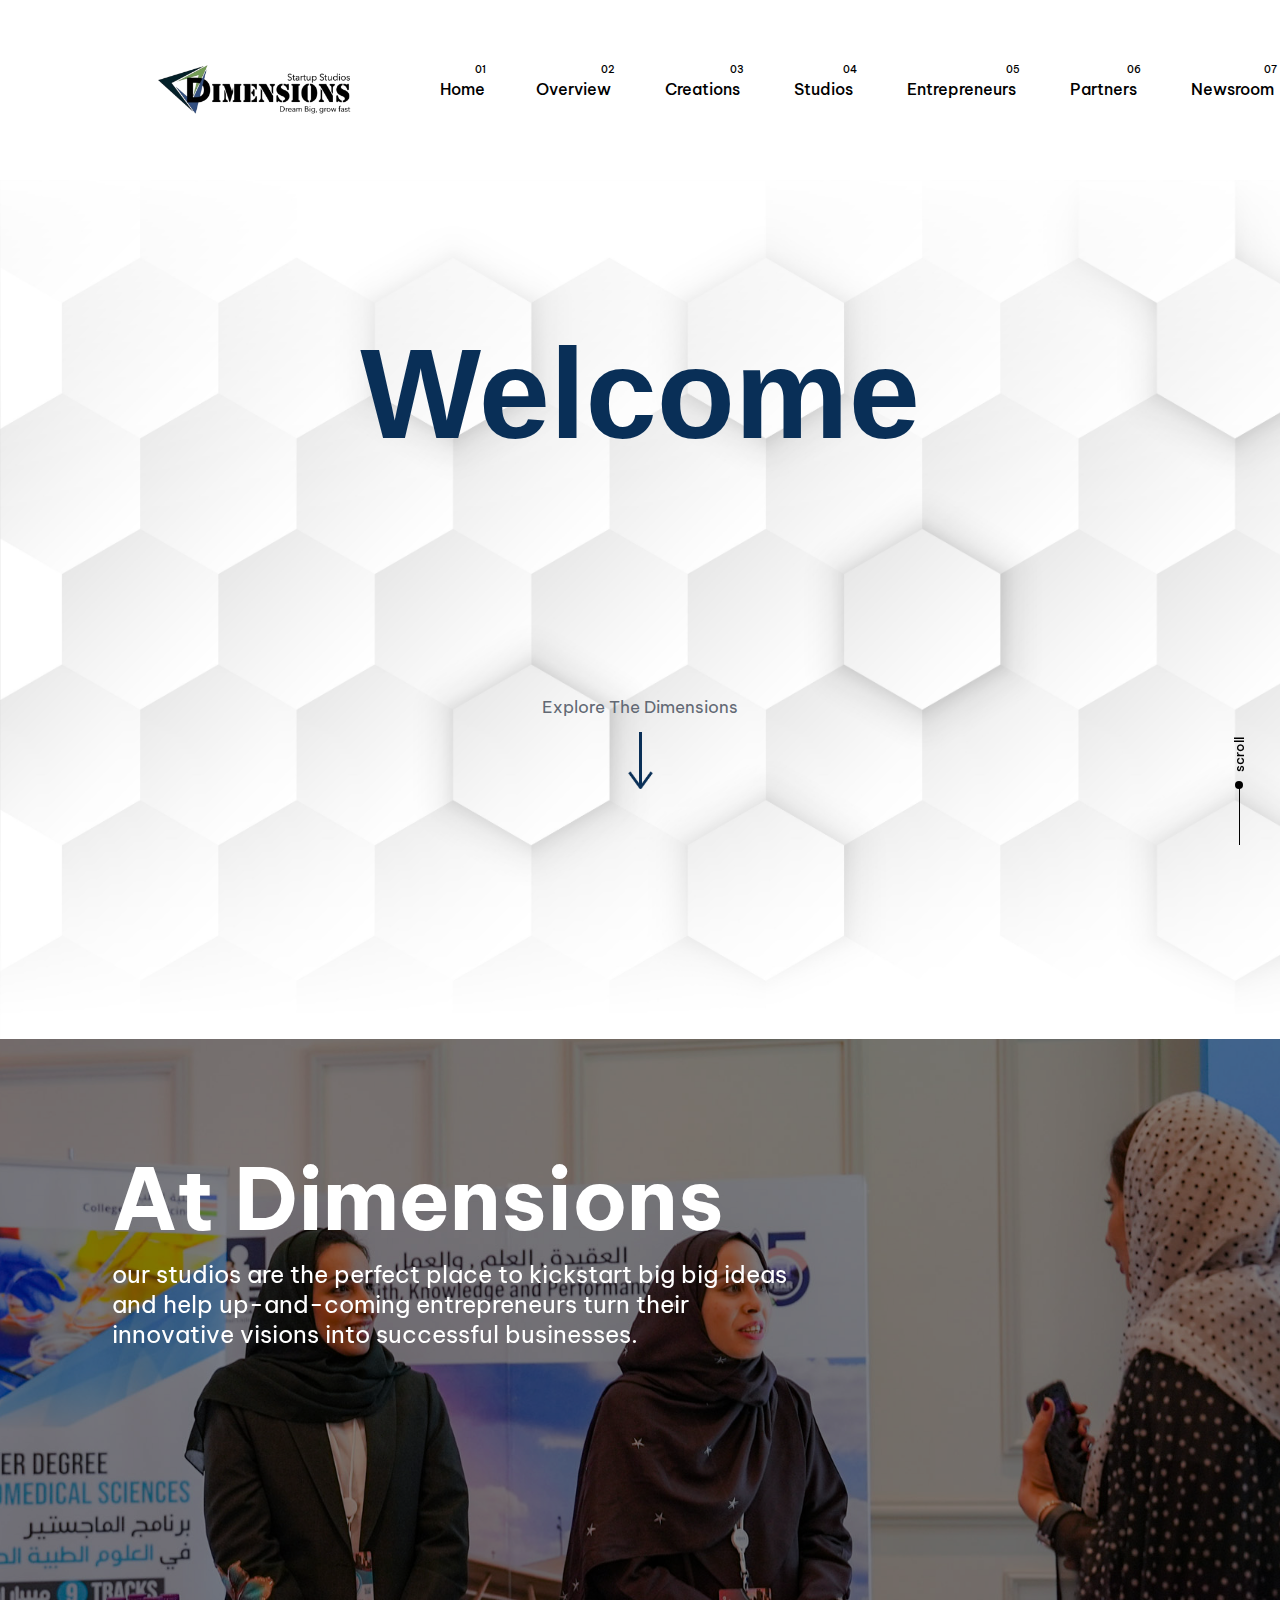
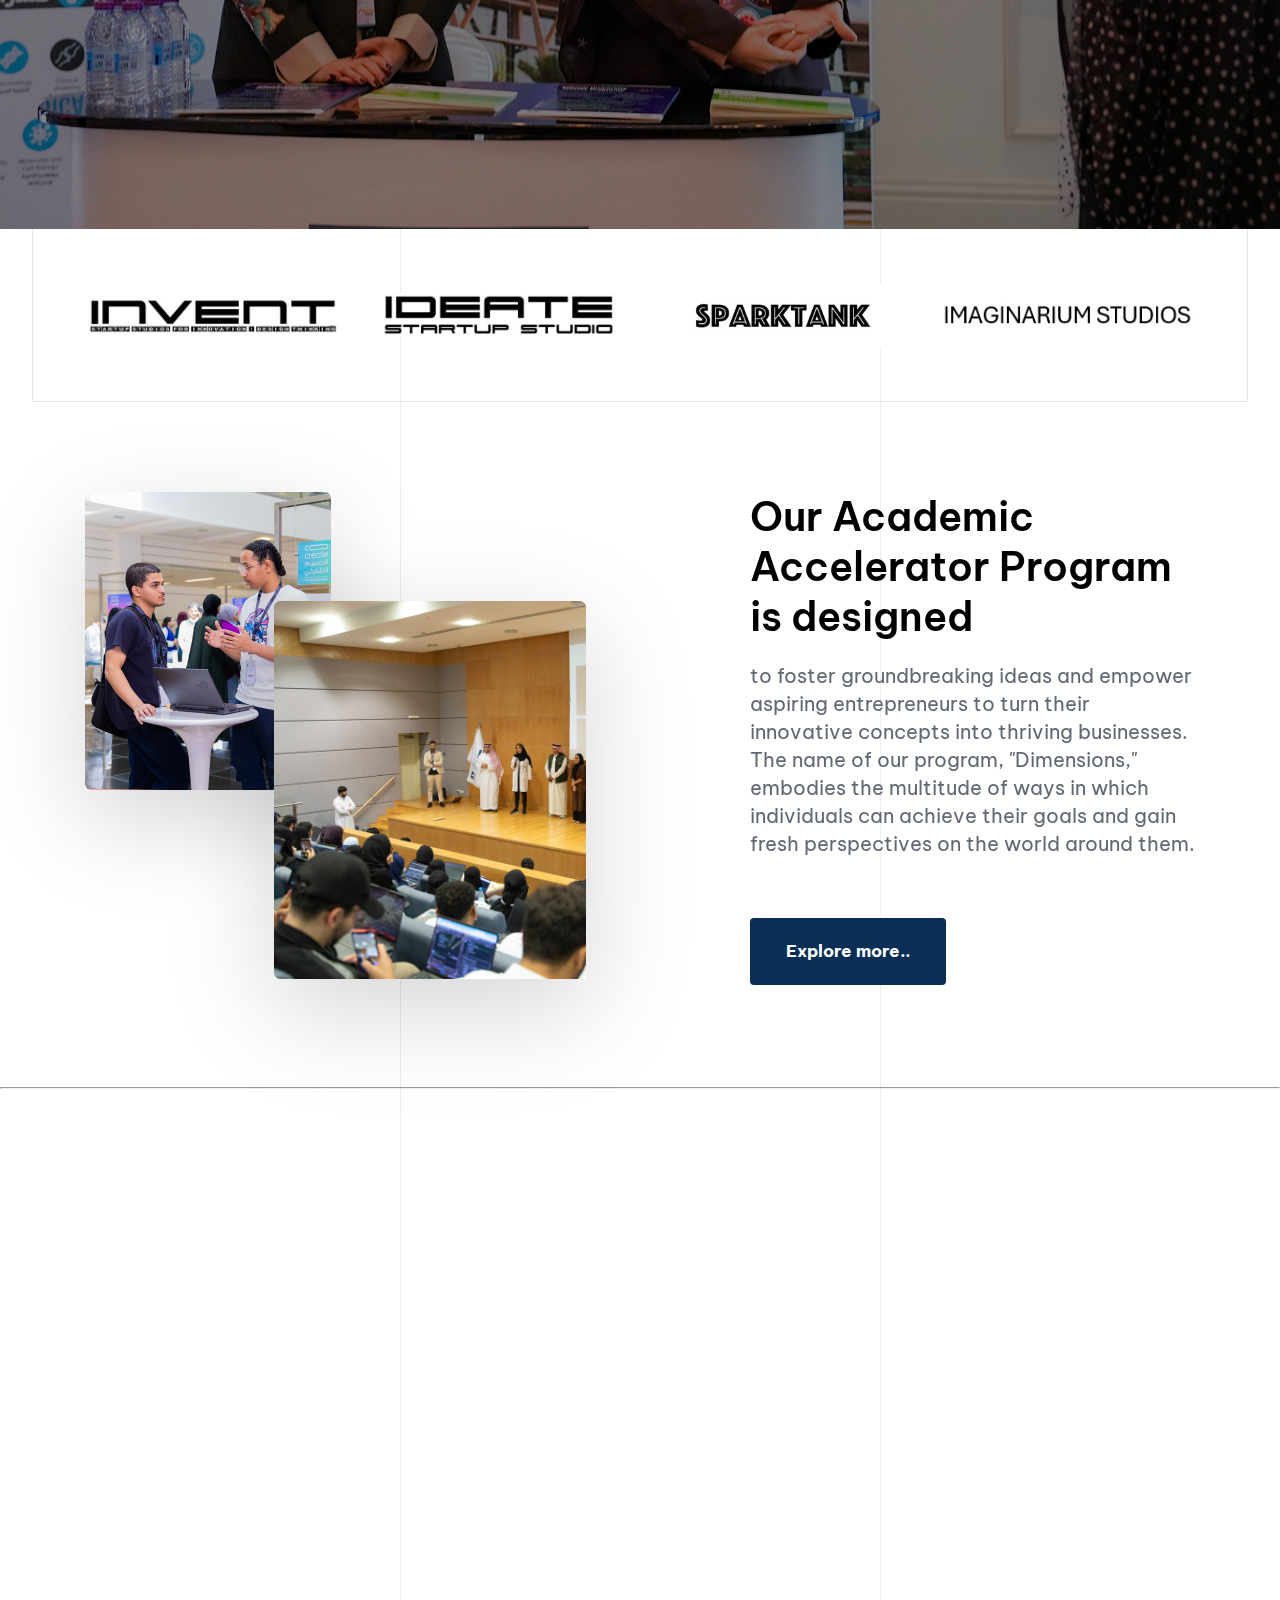
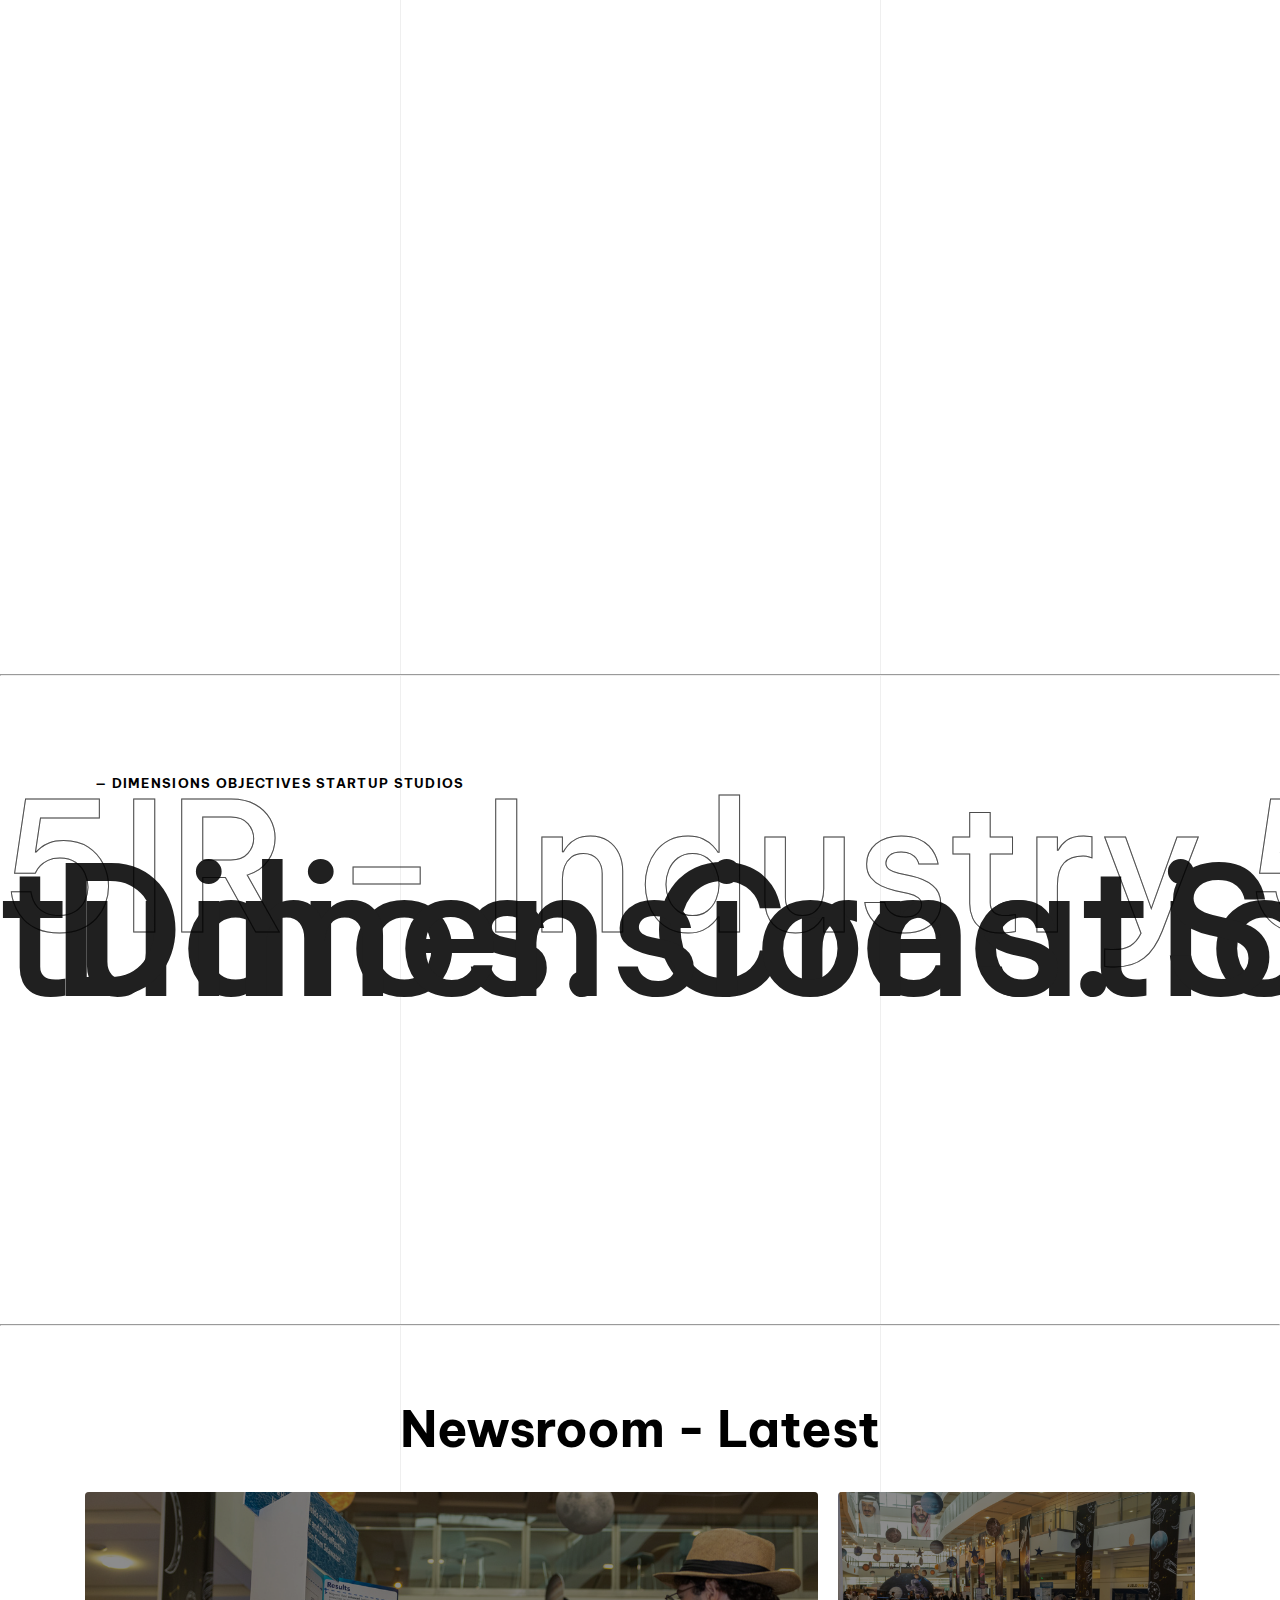
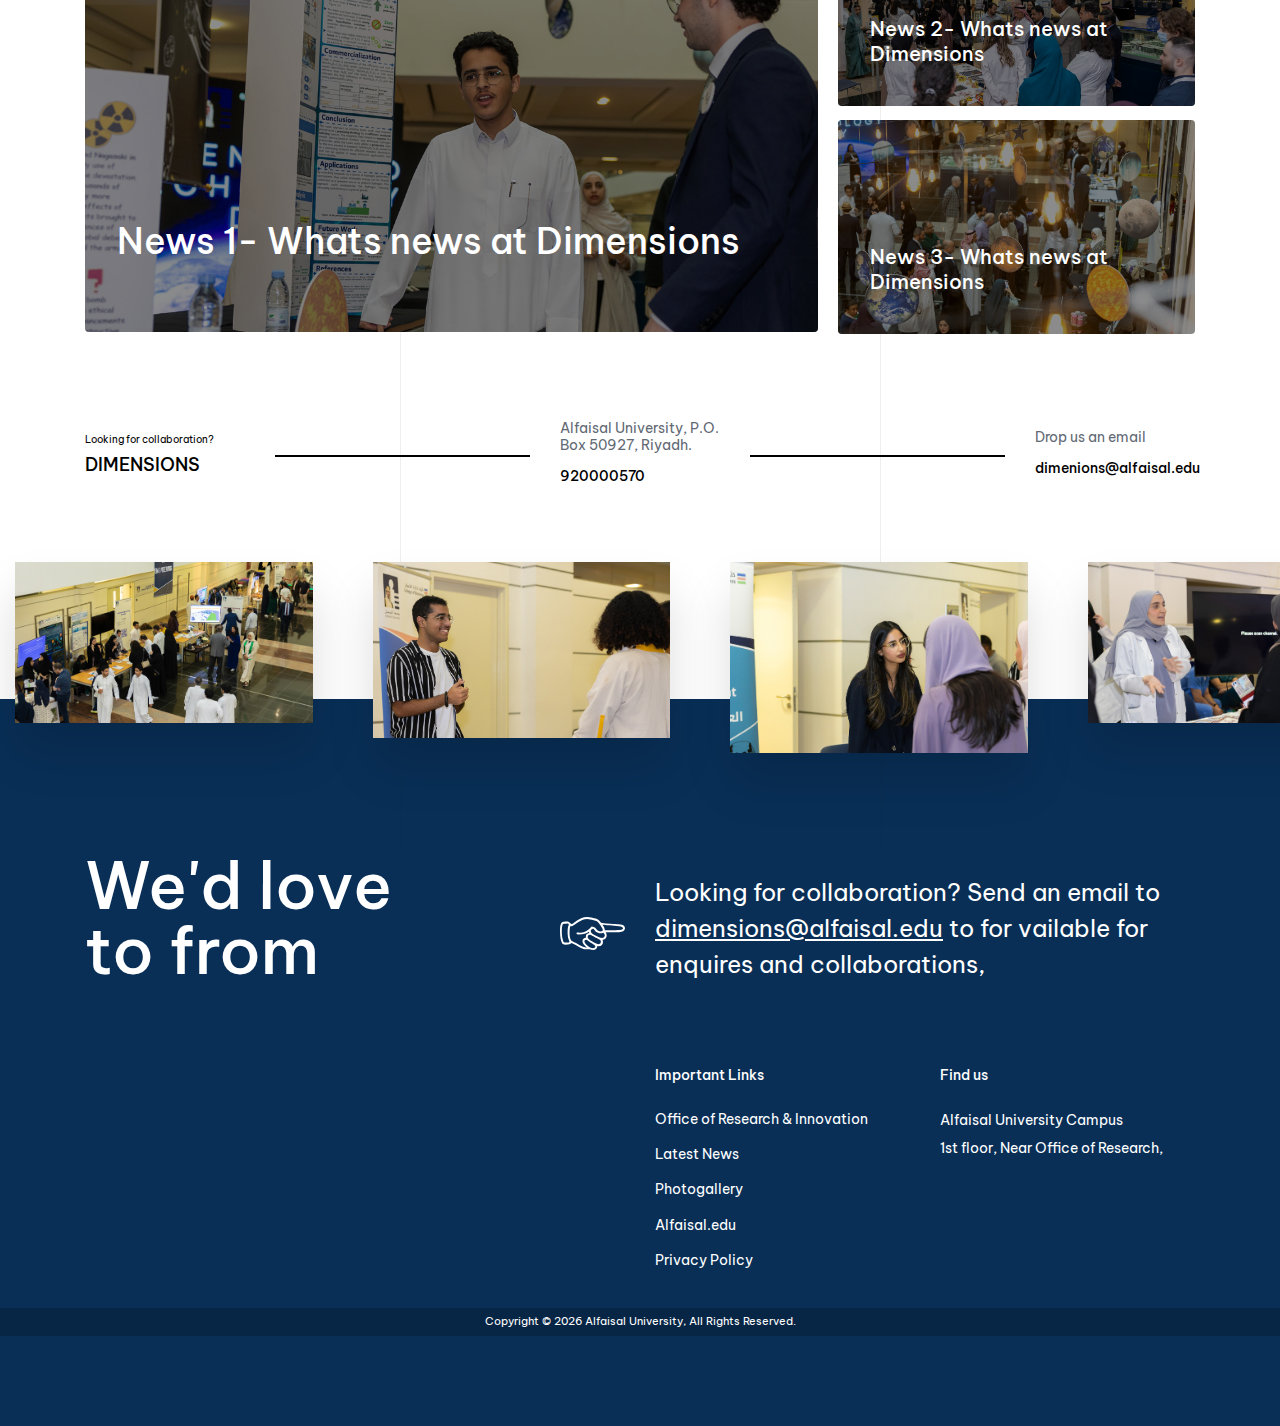
==== index.html @ 746cebf7 "initial commit" ====
<!DOCTYPE html>
<html lang="en">

<head>
	<meta charset="UTF-8">
	<meta name="viewport" content="width=device-width, initial-scale=1.0">
	<meta name="keywords"
		content="HTML Template, site template, seo, marketing, creative, corporate, modern, multipurpose, one page, business, responsive, minimal, saas, startup">
	<meta name="author" content="LiquidThemes">
	<meta name="description"
		content="Hub is a HTML template with high performance, and award-winning design collection.">
	<meta property="og:title" content="Hub HTML template">
	<meta property="og:description"
		content="Hub is a HTML template with high performance, and award-winning design collection.">
	<meta property="og:type" content="website">
	<meta property="og:image" content="./assets/images/common/og-image.jpg">
	<link href="assets/images/favicon.png" rel="icon">
	<link href="assets/images/apple-touch-icon.png" rel="apple-touch-icon">


	<link rel="stylesheet" href="./assets/vendors/liquid-icon/lqd-essentials/lqd-essentials.min.css">
	<link rel="stylesheet" href="./assets/css/theme.min.css">
	<link rel="stylesheet" href="./assets/css/utility.min.css">
	<link rel="stylesheet" href="./assets/css/demo/asymmetric-agency/base.css">
	<link rel="stylesheet" href="./assets/css/demo/asymmetric-agency/asymmetric-agency.css">
	<!-- Custom Css added by AB -->
	<link rel="stylesheet" href="./assets/css/custom.css">

	<!-- Fonts -->
	<link rel="preconnect" href="https://fonts.googleapis.com">
	<link rel="preconnect" href="https://fonts.gstatic.com" crossorigin>
	<link href="https://fonts.googleapis.com/css2?family=Be+Vietnam+Pro:wght@400;500;700&display=swap" rel="stylesheet">

	<title>Dimensions - Alfaisal University Business Accelerator</title>
</head>

<body class="lqd-cc-outer-hidden" data-lqd-cc="true" data-mobile-nav-style="modern" data-mobile-nav-breakpoint="1199"
	data-mobile-nav-scheme="dark" data-mobile-nav-trigger-alignment="right" data-mobile-header-scheme="custom"
	data-mobile-logo-alignment="default">
	<div id="wrap">

		<div class="lqd-sticky-placeholder hidden"></div>
		<!-- no-cursor class added, removed "sticky-header-noshadow and added "bg-white" by AB -->
		<header id="site-header" class="no-cursor main-header bg-white" data-sticky-header="true"
			data-sticky-values-measured="false" data-sticky-options='{"dynamicColors" :true}'>
			<!-- "no-cursor", "lqd-hide-onstuck" classes removed by AB -->
			<div class="lqd-head-sec-wrap relative pr-40 pl-125 lg:pl-0 lg:pr-0 md:hidden">
				<div class="lqd-head-sec w-full flex items-stretch justify-between">
					<div class="col-auto lqd-head-col justify-start">
						<div class="module-logo navbar-brand-plain py-45">
							<a class="navbar-brand" href="./index-asymmetric-agency.html">
								<span class="navbar-brand-inner">
									<!-- logo changed by AB -->
									<img class="img-fluid" src="assets/images/alf_logo.png" alt="Dimensions">

								</span>
							</a>
						</div>
					</div>
					<div class="col lqd-head-col justify-end">
						<div class="header-module module-primary-nav static flex-col items-end">
							<div class="navbar-collapse lqd-submenu-default-style inline-flex flex-col items-stretch h-auto"
								id="main-header-collapse" aria-expanded="false" role="navigation">
								<ul class="main-nav lqd-menu-counter-right main-nav-hover-default flex reset-ul flex-nowrap items-stretch justify-end text-16 link-medium link-black lg:text-14"
									data-submenu-options='{"toggleType": "fade", "handler": "mouse-in-out"}'
									data-localscroll="true"
									data-localscroll-options='{"itemsSelector":"> li > a", "trackWindowScroll": true }'>

									<!-- Menu, Submenus and their items added by AB -->
									<li class="menu-item">
										<a href="#">
											Home
											<sup class="link-sup">01</sup>
										</a>
									</li>
									<li class="menu-item">
										<a href="#">
											Overview
											<sup class="link-sup">02</sup>
										</a>
										<ul class="submenu">
											<li class="submenu-item"><a href="#">About Us</a></li>
											<li class="submenu-item"><a href="#">Mission & Vision</a></li>
											<li class="submenu-item"><a href="#">Our Team</a></li>
										</ul>
									</li>
									<li class="menu-item">
										<a href="./page-asymmetric-agency-case-studies.html">
											Creations
											<sup class="link-sup">03</sup>
											<ul class="submenu">
												<li class="submenu-item"><a href="#">Portfolio</a></li>
												<li class="submenu-item"><a href="#">Innovation Process</a></li>
											</ul>
										</a>
									</li>
									<li class="menu-item">
										<a href="./page-asymmetric-agency-our-approach.html">
											Studios
											<sup class="link-sup">04</sup>
											<ul class="submenu">
												<li class="submenu-item"><a href="#">INVENT Studios<a href="#"></a></li>
												<li class="submenu-item"><a href="#">SparkTank Studios<a href="#"></a>
												</li>
												<li class="submenu-item"><a href="#">IMAGINARIUM Studios<a href="#"></a>
												</li>
												<li class="submenu-item"><a href="#">Space Evolution<a href="#"></a>
												</li>
											</ul>
										</a>
									</li>
									<li class="menu-item">
										<a href="./page-asymmetric-agency-expertise.html">
											Entrepreneurs
											<sup class="link-sup">05</sup>
											<ul class="submenu">
												<li class="submenu-item"><a href="#">Student Spotlights</a></li>
												<li class="submenu-item"><a href="#">Alumni Network</a></li>
											</ul>
										</a>
									</li>
									<li class="menu-item">
										<a href="#blog">
											Partners
											<sup class="link-sup">06</sup>
											<ul class="submenu">
												<li class="submenu-item"><a href="#">Partners</a></li>
												<li class="submenu-item"><a href="#">Community Engagement</a></li>
												<li class="submenu-item"><a href="#">Industry Links</a></li>
											</ul>
										</a>
									</li>
									<li class="menu-item">
										<a href="#site-footer">
											Newsroom
											<sup class="link-sup">07</sup>
											<ul class="submenu">
												<li class="submenu-item"><a href="#">Announcements</a></li>
												<li class="submenu-item"><a href="#">Events</a></li>
												<li class="submenu-item"><a href="#">Media Coverage</a></li>
											</ul>
										</a>
									</li>
									<li class="menu-item">
										<a href="#site-footer">
											Enroll
											<sup class="link-sup">07</sup>
											<ul class="submenu">
												<li class="submenu-item"><a href="#">Application Process</a></li>
												<li class="submenu-item"><a href="#">Programs Offered</a></li>
												<li class="submenu-item"><a href="#">Scholarships and Funding</a></li>
												<li class="submenu-item"><a href="#">FAQs</a></li>
											</ul>
										</a>
									</li>
								</ul>
							</div>
						</div>

					</div>
				</div>
			</div>
			<!-- "lqd-stickybar-left" changed to "lqd-stickybar-right" by AB -->
			<div class="lqd-stickybar-wrap lqd-stickybar-right link-black link-medium pt-15 pl-20 lg:hidden">
				<div class="lqd-stickybar w-full h-full relative vertical-lr overflow-visible flex justify-between">
					<!-- "d-none added by AB" -->
					<div class="d-none flex items-center justify-center">
						<div class="ld-module-sd header-module-rotate ld-module-sd-hover ld-module-sd-right py-10">
							<button
								class="nav-trigger style-2 fill-none txt-right collapsed flex items-center justify-center transition-all"
								type="button" data-lqd-interactive-color="true" data-ld-toggle="true"
								data-bs-toggle="collapse" data-toggle-options='{ "type": "hover"}'
								data-bs-target="#header-sidedrawer" aria-expanded="false"
								aria-controls="header-sidedrawer">
								<span class="bars">
									<span class="bars-inner w-full h-full flex rounded-inherit flex-col">
										<span class="bar relative bg-black transition-all"></span>
										<span class="bar relative bg-black transition-all"></span>
										<span class="bar relative bg-black transition-all"></span>
									</span>
								</span>
							</button>
							<div class="ld-module-dropdown collapse" id="header-sidedrawer">
								<div class="ld-sd-wrap">
									<div class="w-full relative flex flex-wrap h-full justify-between -mr-15 -ml-15">
										<div class="w-full flex flex-auto flex-col items-start justify-start px-15">
											<div class="py-45 module-logo navbar-brand-plain">
												<a class="navbar-brand" href="./index-asymmetric-agency.html"
													rel="home">
													<span class="navbar-brand-inner">

														<img class="logo-default" src="assets/images/logo.png"
															alt="Hub Theme">
													</span>
												</a>
											</div>
										</div>
										<div class="w-full flex flex-auto flex-col items-start justify-center px-15">
											<div class="lqd-fancy-menu lqd-custom-menu lqd-menu-td-none leading-1/5em">
												<ul class="reset-ul" data-localscroll="true"
													data-localscroll-options='{"itemsSelector":"> li > a"}'>
													<li class="mb-15">
														<a class="flex hover:text-primary" href="#banner">Home</a>
													</li>
													<li class="mb-15">
														<a class="flex hover:text-primary" href="#">Overview</a>
													</li>
													<li class="mb-15">
														<a class="flex hover:text-primary" href="#">Creations</a>
													</li>
													<li class="mb-15">
														<a class="flex hover:text-primary" href="#">Dimensions </a>
													</li>
													<li class="mb-15">
														<a class="flex hover:text-primary" href="#">Learners</a>
													</li>
													<li class="mb-15">
														<a class="flex hover:text-primary" href="#">Alliances </a>
													</li>
													<li class="mb-15">
														<a class="flex hover:text-primary" href="#">Newsroom </a>
													</li>
													<li>
														<a class="flex hover:text-primary" href="#">Enroll</a>
													</li>
												</ul>
												<div class="space"></div>

											</div>
											<a href="https://www.alfaisal.edu"
												class="btn btn-solid btn-md font-bold text-1em text-white bg-secondary"
												style="color: #fff">alfaisal.edu</a>
										</div>
										<div class="w-full flex flex-auto flex-col items-start justify-end px-15">
											<div class="ld-fancy-heading">
												<p class="ld-fh-element text-black mb-1/5em">dimensions@alfaisal.edu</p>
											</div>
											<div class="ld-fancy-heading">
												<p class="ld-fh-element mb-2em leading-1/5em text-14 text-black">Looking
													for collaboration for your next project? Do not hesitate to contact
													us to say hello.</p>
											</div>
											<ul class="social-icon social-icon-lg">
												<li>
													<a href="#" target="_blank">
														<svg class="w-20" xmlns="http://www.w3.org/2000/svg"
															viewBox="0 0 512 512" fill="currentColor">
															<path
																d="M504 256C504 119 393 8 256 8S8 119 8 256c0 123.78 90.69 226.38 209.25 245V327.69h-63V256h63v-54.64c0-62.15 37-96.48 93.67-96.48 27.14 0 55.52 4.84 55.52 4.84v61h-31.28c-30.8 0-40.41 19.12-40.41 38.73V256h68.78l-11 71.69h-57.78V501C413.31 482.38 504 379.78 504 256z" />
														</svg>
													</a>
												</li>
												<li>
													<a href="#" target="_blank">
														<svg class="w-20" xmlns="http://www.w3.org/2000/svg"
															viewBox="0 0 512 512" fill="currentColor">
															<path
																d="M459.37 151.716c.325 4.548.325 9.097.325 13.645 0 138.72-105.583 298.558-298.558 298.558-59.452 0-114.68-17.219-161.137-47.106 8.447.974 16.568 1.299 25.34 1.299 49.055 0 94.213-16.568 130.274-44.832-46.132-.975-84.792-31.188-98.112-72.772 6.498.974 12.995 1.624 19.818 1.624 9.421 0 18.843-1.3 27.614-3.573-48.081-9.747-84.143-51.98-84.143-102.985v-1.299c13.969 7.797 30.214 12.67 47.431 13.319-28.264-18.843-46.781-51.005-46.781-87.391 0-19.492 5.197-37.36 14.294-52.954 51.655 63.675 129.3 105.258 216.365 109.807-1.624-7.797-2.599-15.918-2.599-24.04 0-57.828 46.782-104.934 104.934-104.934 30.213 0 57.502 12.67 76.67 33.137 23.715-4.548 46.456-13.32 66.599-25.34-7.798 24.366-24.366 44.833-46.132 57.827 21.117-2.273 41.584-8.122 60.426-16.243-14.292 20.791-32.161 39.308-52.628 54.253z" />
														</svg>
													</a>
												</li>
												<li>
													<a href="#" target="_blank">
														<svg class="w-20" xmlns="http://www.w3.org/2000/svg"
															viewBox="0 0 496 512" fill="currentColor">
															<path
																d="M165.9 397.4c0 2-2.3 3.6-5.2 3.6-3.3.3-5.6-1.3-5.6-3.6 0-2 2.3-3.6 5.2-3.6 3-.3 5.6 1.3 5.6 3.6zm-31.1-4.5c-.7 2 1.3 4.3 4.3 4.9 2.6 1 5.6 0 6.2-2s-1.3-4.3-4.3-5.2c-2.6-.7-5.5.3-6.2 2.3zm44.2-1.7c-2.9.7-4.9 2.6-4.6 4.9.3 2 2.9 3.3 5.9 2.6 2.9-.7 4.9-2.6 4.6-4.6-.3-1.9-3-3.2-5.9-2.9zM244.8 8C106.1 8 0 113.3 0 252c0 110.9 69.8 205.8 169.5 239.2 12.8 2.3 17.3-5.6 17.3-12.1 0-6.2-.3-40.4-.3-61.4 0 0-70 15-84.7-29.8 0 0-11.4-29.1-27.8-36.6 0 0-22.9-15.7 1.6-15.4 0 0 24.9 2 38.6 25.8 21.9 38.6 58.6 27.5 72.9 20.9 2.3-16 8.8-27.1 16-33.7-55.9-6.2-112.3-14.3-112.3-110.5 0-27.5 7.6-41.3 23.6-58.9-2.6-6.5-11.1-33.3 2.6-67.9 20.9-6.5 69 27 69 27 20-5.6 41.5-8.5 62.8-8.5s42.8 2.9 62.8 8.5c0 0 48.1-33.6 69-27 13.7 34.7 5.2 61.4 2.6 67.9 16 17.7 25.8 31.5 25.8 58.9 0 96.5-58.9 104.2-114.8 110.5 9.2 7.9 17 22.9 17 46.4 0 33.7-.3 75.4-.3 83.6 0 6.5 4.6 14.4 17.3 12.1C428.2 457.8 496 362.9 496 252 496 113.3 383.5 8 244.8 8zM97.2 352.9c-1.3 1-1 3.3.7 5.2 1.6 1.6 3.9 2.3 5.2 1 1.3-1 1-3.3-.7-5.2-1.6-1.6-3.9-2.3-5.2-1zm-10.8-8.1c-.7 1.3.3 2.9 2.3 3.9 1.6 1 3.6.7 4.3-.7.7-1.3-.3-2.9-2.3-3.9-2-.6-3.6-.3-4.3.7zm32.4 35.6c-1.6 1.3-1 4.3 1.3 6.2 2.3 2.3 5.2 2.6 6.5 1 1.3-1.3.7-4.3-1.3-6.2-2.2-2.3-5.2-2.6-6.5-1zm-11.4-14.7c-1.6 1-1.6 3.6 0 5.9 1.6 2.3 4.3 3.3 5.6 2.3 1.6-1.3 1.6-3.9 0-6.2-1.4-2.3-4-3.3-5.6-2z" />
														</svg>
													</a>
												</li>
											</ul>
										</div>
									</div>
								</div>
							</div>
							<div class="lqd-module-backdrop"></div>
						</div>
					</div>

					<!-- "d-none added by AB" -->
					<div class="d-none flex flex-grow-1 items-center justify-center rotate-180">
						<div class="header-module-rotate py-10">
							<p class="font-medium" data-lqd-interactive-color="true">dimensions@alfaisal.edu</p>
						</div>
					</div>
					<div class="flex flex-grow-1 items-center justify-start rotate-180">
						<div class="lqd-active-row-light header-module-rotate py-10">
							<div class="lqd-scrl-indc lqd-scrl-indc-style-dot mx-auto flex whitespace-nowrap align-self-end"
								data-lqd-scroll-indicator="true">
								<a href="#wrap" data-localscroll="true" data-lqd-interactive-color="true">
									<span class="lqd-scrl-indc-inner flex items-center">
										<span class="lqd-scrl-indc-txt">scroll</span>
										<span class="lqd-scrl-indc-line flex-grow-1 relative bg-black">
											<span class="lqd-scrl-indc-el inline-block absolute rounded-4"></span>
										</span>
									</span>
								</a>
							</div>
						</div>
					</div>
				</div>
			</div>
			<div class="lqd-mobile-sec d-lg-flex relative">
				<div class="lqd-mobile-sec-inner navbar-header w-full flex items-stretch">
					<div class="lqd-mobile-modules-container"></div>
					<button type="button"
						class="navbar-toggle collapsed nav-trigger style-mobile justify-end flex p-0 border-none rounded-full relative bg-transparent text-black items-center transition-all"
						data-ld-toggle="true" data-bs-toggle="collapse" data-bs-target="#lqd-mobile-sec-nav"
						aria-expanded="false"
						data-toggle-options='{ "changeClassnames": {"html": "mobile-nav-activated"}}'>
						<span class="sr-only">Menu</span>
						<span class="bars">
							<span class="bars-inner w-full h-full flex rounded-inherit flex-col">
								<span class="bar bg-black transition-all"></span>
								<span class="bar bg-black transition-all"></span>
								<span class="bar bg-black transition-all"></span>
							</span>
						</span>
					</button>
					<a class="text-start navbar-brand" href="./index-asymmetric-agency.html">
						<span class="navbar-brand-inner justify-start">
							<img class="logo-default" src="assets/images/logo.png" alt="Dimensions">
						</span>
					</a>
				</div>
				<div class="lqd-mobile-sec-nav w-full absolute z-10">
					<div class="mobile-navbar-collapse navbar-collapse collapse text-white" id="lqd-mobile-sec-nav"
						aria-expanded="false" role="navigation">
						<ul id="mobile-primary-nav" class="lqd-mobile-main-nav main-nav" data-localscroll="true"
							data-localscroll-options='{"itemsSelector":"> li > a", "trackWindowScroll": true, "includeParentAsOffset": true}'>
							<li>
								<a class="mt-0/75em" href="#">
									Home
									<sup class="link-sup">01</sup>
								</a>
							</li>
							<li>
								<a class="mt-0/75em" href="#">
									Overview
									<sup class="link-sup">02</sup>
								</a>
							</li>
							<li>
								<a class="mt-0/75em" href="#">
									Creations
									<span class="submenu-expander absolute"></span>
									<sup class="link-sup">03</sup>
								</a>
							</li>
							<li>
								<a class="mt-0/75em" href="#">
									Dimensions
									<sup class="link-sup">04</sup>
								</a>
							</li>
							<li>
								<a class="mt-0/75em" href="#">
									Learners
									<sup class="link-sup">05</sup>
								</a>
							</li>
							<li>
								<a class="mt-0/75em" href="#">
									Alliances
									<sup class="link-sup">06</sup>
								</a>
							</li>
							<li>
								<a class="mt-0/75em" href="#">
									Newsroom
									<sup class="link-sup">06</sup>
								</a>
							</li>
							<li>
								<a class="mt-0/75em" href="#">
									Enroll
									<sup class="link-sup">07</sup>
								</a>
							</li>
							<a href="https://www.alfaisal.edu"
								class="btn btn-solid btn-md font-bold text-1em text-white bg-secondary"
								style="color: #fff">alfaisal.edu</a>
						</ul>

					</div>
				</div>
			</div>

		</header>

		<!-- Welcome section added by AB -->
		<div class="welcome-container text-center">
			<p class="welcome-text">Welcome</p>
			<p class="dimensions">Explore The Dimensions</p>
			<a class="arrow" href="#banner">
			<img src="./assets/images/alf-down-arrow.png" alt="alf-down-arrow">
		</a>
		</div>
		<main class="content bg-center-top bg-repeat z-2" id="lqd-site-content"
			style="background-image: url(./assets/images/demo/asymmetric-agency/bg-lines.svg);">
			<div id="lqd-contents-wrap">

				<!-- Start Banner -->
				<!-- "ml-125 removed" -->
				<section id="banner" class="lqd-section banner lg:m-0" data-section-luminosity="dark">
					<div class="container-fluid">
						<div class="row">
							<div class="col col-12 p-0">
								<div class="lqd-vslider">
									<div class="lqd-vslider-scrn overflow-hidden w-full relative bg-black"
										data-lqd-slideshow="true" data-inview="true">
										<span
											class="lqd-vslider-loader inline-flex absolute z-3 w-60 h-60 top-2/5em right-285em rounded-6 items-center justify-center opacity-0 bg-black-60 transition-all">
											<span
												class="inline-flex rounded-full w-35 h-35 border-3 border-white"></span>
										</span>
										<div class="lqd-vslider-scrn-inner relative overflow-hidden h-full">
											<div class="lqd-vslider-ext absolute top-0 left-0 w-full px-3rem md:px-0">
												<ul class="w-full reset-ul relative">
													<li
														class="w-70percent z-3 pt-4rem px-4rem mt-1/5rem absolute top-0 left-0 opacity-0 pointer-events-none md:m-0 md:px-15">
														<div class="ld-fancy-heading mb-0/15em">
															<h2 class="ld-fh-element h1 text-80 leading-1/15em text-white"
																data-split-text="true"
																data-split-options='{"type": "lines"}'>At Dimensions
															</h2>
														</div>
														<div class="ld-fancy-heading">
															<p class="ld-fh-element text-white text-24 leading-30"
																data-split-text="true"
																data-split-options='{"type": "lines"}'>our studios are
																the perfect place to kickstart big big ideas and help
																up-and-coming entrepreneurs turn their innovative
																visions into successful businesses. </p>
														</div>
													</li>
													<li
														class="w-70percent z-3 pt-4rem px-4rem mt-1/5rem absolute top-0 left-0 opacity-0 pointer-events-none md:m-0 md:px-15">
														<div class="ld-fancy-heading mb-0/15em">
															<h2 class="ld-fh-element h1 text-80 leading-1/15em text-white"
																data-split-text="true"
																data-split-options='{"type": "lines"}'>The name
																Dimensions </h2>
														</div>
														<div class="ld-fancy-heading">
															<p class="ld-fh-element text-white text-24 leading-30"
																data-split-text="true"
																data-split-options='{"type": "lines"}'> captures the
																vast opportunities available for anyone looking to make
																a mark and see the world in new ways.</p>
														</div>
													</li>
													<li
														class="w-70percent z-3 pt-4rem px-4rem mt-1/5rem absolute top-0 left-0 opacity-0 pointer-events-none md:m-0 md:px-15">
														<div class="ld-fancy-heading mb-0/15em">
															<h2 class="ld-fh-element h1 text-80 leading-1/15em text-white"
																data-split-text="true"
																data-split-options='{"type": "lines"}'>We’re all about
																building </h2>
														</div>
														<div class="ld-fancy-heading">
															<p class="ld-fh-element text-white text-24 leading-30"
																data-split-text="true"
																data-split-options='{"type": "lines"}'> a buzzing hub of
																innovation and technology. </p>
														</div>
													</li>
													<li
														class="w-70percent z-3 pt-4rem px-4rem mt-1/5rem absolute top-0 left-0 opacity-0 pointer-events-none md:m-0 md:px-15">
														<div class="ld-fancy-heading mb-0/15em">
															<h2 class="ld-fh-element h1 text-80 leading-1/15em text-white"
																data-split-text="true"
																data-split-options='{"type": "lines"}'>Every idea </h2>
														</div>
														<div class="ld-fancy-heading">
															<p class="ld-fh-element text-white text-24 leading-30"
																data-split-text="true"
																data-split-options='{"type": "lines"}'>is seen as a
																chance to grow. Our program goes beyond just courses;
																it’s about creating a space where students can team up
																with national groups, get the funding they need, and
																help achieve the big goals of the future. </p>
														</div>
													</li>
												</ul>
											</div>
											<div class="lqd-vslider-images w-full h-full z-0 absolute top-0 left-0">
												<figure class="absolute overflow-hidden">
													<img class="absolute top-0 left-0 w-full h-full object-cover object-center"
														src="./assets/images/demo/asymmetric-agency/banner-slider-1.jpg"
														alt="INVENT Studios ">
												</figure>
												<figure class="absolute overflow-hidden">
													<img class="absolute top-0 left-0 w-full h-full object-cover object-center"
														src="./assets/images/demo/asymmetric-agency/banner-slider-2.jpeg"
														alt="SPARKTANK Studios ">
												</figure>
												<figure class="absolute overflow-hidden">
													<img class="absolute top-0 left-0 w-full h-full object-cover object-center"
														src="./assets/images/demo/asymmetric-agency/banner-slider-3.jpg"
														alt="IMAGINARIUM Studios ">
												</figure>
												<figure class="absolute overflow-hidden">
													<img class="absolute top-0 left-0 w-full h-full object-cover object-center"
														src="./assets/images/demo/asymmetric-agency/banner-slider-4.jpg"
														alt="Space Evolution ">
												</figure>
											</div>
											<div
												class="lqd-vslider-menu w-full h-full z-2 absolute top-0 left-0 leading-1/5em text-center">
												<ul
													class="reset-ul flex flex-col w-full h-full text-vertical absolute top-0 left-0">
													<li
														class="flex items-end p-3/5rem relative m-0 opacity-0 transition-all border-right border-white-20 text-18 module-item module-item-1">
														<a class="lqd-webgl-slideshow-link text-white" href="#">
															<span class="inline-flex">INVENT Studios </span>
														</a>
													</li>
													<li
														class="flex items-end p-3/5rem relative m-0 opacity-0 transition-all border-right border-white-20 text-18 module-item module-item-2">
														<a class="lqd-webgl-slideshow-link text-white" href="#">
															<span class="inline-flex">SPARKTANK Studios </span>
														</a>
													</li>
													<li
														class="flex items-end p-3/5rem relative m-0 opacity-0 transition-all border-right border-white-20 text-18 module-item module-item-3">
														<a class="lqd-webgl-slideshow-link text-white" href="#">
															<span class="inline-flex">IMAGINARIUM Studios </span>
														</a>
													</li>
													<li
														class="flex items-end p-3/5rem relative m-0 opacity-0 transition-all border-right border-white-20 text-18 module-item module-item-4">
														<a class="lqd-webgl-slideshow-link text-white" href="#">
															<span class="inline-flex">SPACE Evolution </span>
														</a>
													</li>
												</ul>
											</div>
										</div>
									</div>
									<span class="lqd-extra-cursor fixed pointer-events-none"></span>
								</div>
							</div>
						</div>
					</div>
				</section>
				<!-- End Banner -->

				<!-- Start Clients -->
				<section
					class="lqd-section clients mb-60 py-55 border-right border-bottom border-left border-black-10 transition-all md:hidden"
					data-section-luminosity="light">
					<div class="container">
						<div class="row items-center">
							<div class="col col-md-3 col-12">
								<div class="single-image ">
									<figure class="text-center">
										<img src="assets/images/st-01.jpg" alt="clients">
									</figure>
								</div>
							</div>
							<div class="col col-md-3 col-12">
								<div class="single-image px-10">
									<figure class="text-center">
										<img src="assets/images/st-02.jpg" alt="clients">
									</figure>
								</div>
							</div>
							<div class="col col-md-3 col-12">
								<div class="single-image ">
									<figure class="text-center">
										<img src="assets/images/st-03.jpg" alt="clients">
									</figure>
								</div>
							</div>
							<div class="col col-md-3 col-12">
								<div class="single-image">
									<figure class="text-center">
										<img src="assets/images/st-04.jpg" alt="clients">
									</figure>
								</div>
							</div>

						</div>
					</div>
				</section>
				<!-- End Clients -->

				<section class="lqd-section lqd-section what-we-do py-30 sm:pb-0" id="what-we-do">
					<div class="container">
						<div class="row justify-between">
							<div class="col col-lg-6 col-md-10 col-12 offset-lg-0 offset-md-1 offset-0">
								<div class="w-full flex flex-wrap content-center items-center relative mb-2em">
									<div class="w-auto relative">
										<div class="lqd-imggrp-single block relative" data-shadow-style="4">
											<div
												class="lqd-imggrp-img-container inline-flex relative items-center justify-center w-50percent">
												<figure class="w-full relative">
													<img class="rounded-6" width="492" height="596"
														src="assets/images/what-we-do-1.jpg" alt="What We Do">
												</figure>
											</div>
										</div>
									</div>
									<div class="w-auto relative">
										<div class="-mt-35percent -mr-40percent mb-0 ml-35percent">
											<div class="lqd-imggrp-single block relative" data-shadow-style="4">
												<div
													class="lqd-imggrp-img-container inline-flex relative items-center justify-center w-55percent">
													<figure class="w-full relative">
														<img class="rounded-6" width="666" height="808"
															src="assets/images/what-we-do-2.jpg" alt="What We Do">
													</figure>
												</div>
											</div>
										</div>
									</div>
									<div class="ld-empty-space w-full h-35"></div>
								</div>
							</div>
							<div class="col col-xl-5 col-lg-6 col-12 offset-xl-1">
								<div class="w-full flex flex-col items-start module-content">

									<h2 class="ld-fh-element mb-0/5em inline-block relative" style="font-weight: 600">
										Our Academic Accelerator Program is designed </h2>
									<p class="ld-fh-element mb-1/5em inline-block relative leading-1/4em text-20">to
										foster groundbreaking ideas and empower aspiring entrepreneurs to turn their
										innovative concepts into thriving businesses. The name of our program,
										"Dimensions," embodies the multitude of ways in which individuals can achieve
										their goals and gain fresh perspectives on the world around them.</p>
									<div
										class="w-full flex items-center pt-30 gap-40 sm:flex-col sm:items-start sm:gap-0">
										<a href="#"
											class="btn btn-solid btn-md font-bold btn-icon-right btn-hover-reveal text-1em text-white bg-secondary rounded-4 hover:bg-primary hover:text-white"
											data-localscroll="true"
											data-localscroll-options='{"scrollBelowSection":true}'>
											<span class="btn-txt" data-text="Get a quote">Explore more..</span>
											<span class="btn-icon text-1/15em">
												<i aria-hidden="true"
													class="lqd-icn-ess icon-md-arrow-round-forward"></i>
											</span>
										</a>

									</div>
								</div>
							</div>
						</div>
					</div>
				</section>
				<!-- Start Services -->

				<hr> <!-- End Services -->




				<!-- Start How It Work -->
				<section class="lqd-section how-it-work py-90" data-custom-animations="true"
					data-ca-options='{"triggerHandler":"inview","animationTarget":".animation-element","duration":"1800","delay":"180","ease":"power4.out","direction":"forward","initValues":{"y":35,"transformOriginX":50,"transformOriginY":50,"transformOriginZ":"0px","opacity":0},"animations":{"y":0,"transformOriginX":50,"transformOriginY":50,"transformOriginZ":"0px","opacity":1}}'
					data-section-luminosity="light">
					<div class="container">
						<div class="row justify-between">
							<div class="col col-12 col-md-6 col-lg-4 animation-element">
								<h2 class="ld-fh-element mb-0/5em"> Our approach to creation.</h2>
							</div>
							<div class="col col-12 col-md-6 col-lg-4 animation-element">
								<p class="ld-fh-element mb-0/5em text-15 leading-1/3em"> Dimensions is where creativity
									meets reality. We take cool, new ideas and turn them into real products and
									services.</p>
							</div>
							<div class="col col-12 animation-element">
								<div
									class="w-full relative flex flex-col flex-grow-1 pt-40 pb-10 mb-15 border-bottom border-black">
									<div class="container-fluid">
										<div class="row items-center">
											<div class="col-2 animation-element">
												<div class="w-50percent relative flex border-top border-black-50"></div>
											</div>
											<div class="col-8 animation-element">
												<h6
													class="ld-fh-element mb-0/5em text-12 uppercase tracking-0/01em font-normal text-black">
													Studios</h6>
											</div>
											<div
												class="col col-12 col-md-2 text-end sm:text-start animation-element pr-0">
												<h6 class="ld-fh-element mb-0/5em text-12 font-normal"> Inside our
													Studios</h6>
											</div>
										</div>
									</div>
								</div>
							</div>
							<div class="col col-12 animation-element">
								<div class="container-fluid py-35 border-bottom border-black-20">
									<div class="row items-center">
										<div class="col col-12 col-md-4 animation-element">
											<h2 class="ld-fh-element mb-0 text-48 font-normal module-title"
												style="font-weight:600; color: #092f57"> INVENT Studios </h2>
										</div>
										<div class="col col-12 col-md-6 offset-md-2 animation-element">
											<h4 class="ld-fh-element mb-0/5em text-26 font-normal sm:mb-0"
												style="font-weight: 600">START UP STUDIOS FOR INNOVATION I DESIGN
												THINKING </h4>
											<p class="ld-fh-element mb-0/5em text-15 leading-1/3em"> Studios for
												Innovation and Design Thinking</p>
										</div>
									</div>
								</div>
							</div>
							<div class="col col-12 animation-element">
								<div class="container-fluid py-35 border-bottom border-black-20">
									<div class="row items-center">
										<div class="col col-12 col-md-4 animation-element">
											<h2 class="ld-fh-element mb-0 text-48 font-normal module-title"
												style="font-weight: 600; color: #092f57"> SparkTank Studios </h2>
										</div>
										<div class="col col-12 col-md-6 offset-md-2 animation-element">
											<h4 class="ld-fh-element mb-0/5em text-26 font-normal sm:mb-0"
												style="font-weight: 600"> INCUBATION STARTUP STUDIO</h4>
											<p class="ld-fh-element mb-0/5em text-15 leading-1/3em"> Incubation Startup
												Studios </p>
										</div>
									</div>
								</div>
							</div>
							<div class="col col-12 animation-element">
								<div class="container-fluid py-35 border-bottom border-black-20">
									<div class="row items-center">
										<div class="col col-12 col-md-4 animation-element">
											<h2 class="ld-fh-element mb-0 text-48 font-normal module-title"
												style="font-weight: 600; color: #092f57">IMAGINARIUM Studios </h2>
										</div>
										<div class="col col-12 col-md-6 offset-md-2 animation-element">
											<h4 class="ld-fh-element mb-0/5em text-26 font-normal sm:mb-0"
												style="font-weight: 600"> THE IMAGINARIUM DISCOVERY CENTER</h4>
											<p class="ld-fh-element mb-0/5em text-15 leading-1/3em"> The Imaginarium
												Discovery Center stands as the region's foremost hub for toy and game
												design. This center will foster a dynamic environment where enthusiasts
												can engage in hands-on experimentation and prototyping of physical
												games. </p>
										</div>
									</div>
								</div>
							</div>
							<div class="col col-12 animation-element">
								<div class="container-fluid py-35 border-bottom border-black-20">
									<div class="row items-center">
										<div class="col col-12 col-md-4 animation-element">
											<h2 class="ld-fh-element mb-0 text-48 font-normal module-title"
												style="font-weight: 600; color: #092f57">Space Evolution </h2>
										</div>
										<div class="col col-12 col-md-6 offset-md-2 animation-element">
											<h4 class="ld-fh-element mb-0/5em text-26 font-normal sm:mb-0"
												style="font-weight: 600"> HISTORY & TRANSFORMATIONS</h4>
											<p class="ld-fh-element mb-0/5em text-15 leading-1/3em"> History and
												Transformations</p>
										</div>
									</div>
								</div>
							</div>
						</div>
					</div>
				</section>
				<!-- End How It Work -->

				<hr>
				<!-- Start Carousel Text -->
				<section class="lqd-section carousel-text mt-100 mb-20" data-section-luminosity="light">
					<div class="container-fluid p-0">
						<div class="row m-0">
							<div class="col col-12">
								<div class="ld-fancy-heading">
									<h6 class="ld-fh-element mb-2/75em ml-80 md:ml-0">— Dimensions Objectives Startup
										Studios</h6>
								</div>
								<div
									class="carousel-container lqd-marquee-carousel lqd-fade-sides marquee-carousel-colored">
									<div class="carousel-items flickity-equal-cells -mr-15 -ml-15"
										data-lqd-flickity='{"marquee" :true, "wrapAround" :true, "equalHeightCells" :true, "middleAlignContent" :true, "columnsAutoWidth" :true, "cellAlign": "left", "draggable" :true}'
										tabindex="0">
										<div
											class="carousel-item has-width items-center has-one-child w-full flex flex-col justify-center items-center transition-shadow flex-grow-1 px-15">
											<div class="carousel-item-inner">
												<div class="carousel-item-content">
													<div class="ld-fancy-heading">
														<h2
															class="ld-fh-element leading-1/15em mb-0 whitespace-nowrap text-180 text-gray-700">
															Dimensions. Studios. Creation. Innovation.</h2>
													</div>
												</div>
											</div>
										</div>
										<div class="carousel-item has-width items-center has-one-child w-full flex flex-col justify-center items-center transition-shadow flex-grow-1 px-15"
											aria-hidden="true">
											<div class="carousel-item-inner">
												<div class="carousel-item-content">
													<div class="ld-fancy-heading">
														<h2
															class="ld-fh-element leading-1/15em mb-0 whitespace-nowrap text-180 text-gray-700">
															Dimensions. Studios. Creation. Innovation.</h2>
													</div>
												</div>
											</div>
										</div>
										<div class="carousel-item has-width items-center has-one-child w-full flex flex-col justify-center items-center transition-shadow flex-grow-1 px-15"
											aria-hidden="true">
											<div class="carousel-item-inner">
												<div class="carousel-item-content">
													<div class="ld-fancy-heading">
														<h2
															class="ld-fh-element leading-1/15em mb-0 whitespace-nowrap text-180 text-gray-700">
															Dimensions. Studios. Creation. Innovation.</h2>
													</div>
												</div>
											</div>
										</div>
									</div>
								</div>
								<div class="carousel-container lqd-marquee-carousel lqd-fade-sides">
									<div class="carousel-items flickity-equal-cells -mr-15 -ml-15"
										data-lqd-flickity='{"marquee" :true, "wrapAround" :true, "equalHeightCells" :true, "middleAlignContent" :true, "columnsAutoWidth" :true, "cellAlign": "left", "draggable" :true, "rightToLeft" :true}'
										tabindex="0">
										<div
											class="carousel-item has-width items-center has-one-child w-full flex flex-col justify-center items-center transition-shadow flex-grow-1 px-15">
											<div class="carousel-item-inner">
												<div class="carousel-item-content">
													<div class="ld-fancy-heading ld-fh-outline ld-fh-outline-static">
														<h2
															class="ld-fh-element leading-1em whitespace-nowrap mb-0/5em text-180">
															<span class="ld-fh-txt-outline">5IR - Industry 5.0
																Healthcare & Medicine</span> Human Capital & Learning
															Business & Economic Development RDI Focus Economies of the
															Future
														</h2>
													</div>
												</div>
											</div>
										</div>
										<div class="carousel-item has-width items-center has-one-child w-full flex flex-col justify-center items-center transition-shadow flex-grow-1 px-15"
											aria-hidden="true">
											<div class="carousel-item-inner">
												<div class="carousel-item-content">
													<div class="ld-fancy-heading ld-fh-outline ld-fh-outline-static">
														<h2
															class="ld-fh-element leading-1em whitespace-nowrap mb-0/5em text-180">
															<span class="ld-fh-txt-outline">5IR - Industry 5.0
																Healthcare & Medicine</span> Human Capital & Learning
															Business & Economic Development RDI Focus Economies of the
															Future
														</h2>
													</div>
												</div>
											</div>
										</div>
										<div class="carousel-item has-width items-center has-one-child w-full flex flex-col justify-center items-center transition-shadow flex-grow-1 px-15"
											aria-hidden="true">
											<div class="carousel-item-inner">
												<div class="carousel-item-content">
													<div class="ld-fancy-heading ld-fh-outline ld-fh-outline-static">
														<h2
															class="ld-fh-element leading-1em whitespace-nowrap mb-0/5em text-180">
															<span class="ld-fh-txt-outline">5IR - Industry 5.0
																Healthcare & Medicine</span> Human Capital & Learning
															Business & Economic Development RDI Focus Economies of the
															Future
														</h2>
													</div>
												</div>
											</div>
										</div>
									</div>
								</div>
							</div>
						</div>
					</div>
				</section>
				<hr>

				<section class="lqd-section blog pt-70 pb-60">
					<div class="container">
						<div class="row">
							<div class="col col-12 text-center md:text-start">

								<div class="ld-fancy-heading">
									<h1 class="ld-fh-element mb-0/75em text-50 -tracking-0/5">Newsroom - Latest</h1>
								</div>


							</div>
							<div class="col col-12">
								<div class="lqd-lp-grid">
									<div class="lqd-lp-row row -mx-10" data-liquid-masonry="true"
										data-masonry-options='{"itemSelector":".lqd-lp-column" }'>
										<div class="lqd-lp-column col-12 col-md-8 flex px-10 mb-15">
											<article
												class="lqd-lp lqd-lp lqd-lp-style-14 lqd-lp-img-cover lqd-lp-hover-img-zoom lqd-lp-title-36 relative flex flex-wrap rounded-4 overflow-hidden h-pt-60 post type-post status-publish format-standard has-post-thumbnail hentry category-business category-motivation category-split tag-event xs:pt-0">
												<div class="lqd-lp-img lqd-overlay flex">
													<figure class="relative bg-cover bg-center w-full">
														<img class="w-full h-full object-cover objpos-center"
															width="1250" height="700" src="assets/images/n1.jpg"
															alt="blog" data-aspect>
													</figure>
												</div>
												<div class="lqd-lp-contents lqd-overlay flex flex-col justify-end">
													<div class="lqd-lp-content-bg lqd-overlay flex"></div>
													<div class="lqd-lp-header-bottom relative">
														<header class="lqd-lp-header">

															<h2 class="lqd-lp-title mt-1/5rem mb-0/5rem h5">
																<a class="text-inherit" href="#">News 1- Whats news at
																	Dimensions</a>
															</h2>
															<div
																class="lqd-lp-author inline-flex flex-wrap items-center relative z-2">

															</div>
														</header>
													</div>
												</div>
												<a href="#" class="lqd-lp-overlay-link lqd-overlay z-2"></a>
											</article>
										</div>
										<div class="lqd-lp-column col-12 col-md-4 flex px-10 mb-15">
											<article
												class="lqd-lp lqd-lp lqd-lp-style-14 lqd-lp-img-cover lqd-lp-hover-img-zoom lqd-lp-title-20 relative flex flex-wrap rounded-4 overflow-hidden h-pt-60 post type-post status-publish format-standard has-post-thumbnail hentry category-business category-split category-travel tag-news xs:pt-0">
												<div class="lqd-lp-img lqd-overlay flex">
													<figure class="relative bg-cover bg-center w-full">
														<img class="w-full h-full object-cover objpos-center"
															width="1250" height="700" src="assets/images/n2.jpg"
															alt="blog" data-aspect>
													</figure>
												</div>
												<div class="lqd-lp-contents lqd-overlay flex flex-col justify-end">
													<div class="lqd-lp-content-bg lqd-overlay flex"></div>
													<div class="lqd-lp-header-bottom relative">
														<header class="lqd-lp-header">

															<h2 class="lqd-lp-title mt-1/5rem mb-0/5rem h5">
																<a class="text-inherit" href="#">News 2- Whats news at
																	Dimensions</a>
															</h2>
														</header>
													</div>
												</div>
												<a href="#" class="lqd-lp-overlay-link lqd-overlay z-2"></a>
											</article>
										</div>
										<div class="lqd-lp-column col-12 col-md-4 flex px-10 mb-15">
											<article
												class="lqd-lp lqd-lp lqd-lp-style-14 lqd-lp-img-cover lqd-lp-hover-img-zoom lqd-lp-title-20 relative flex flex-wrap rounded-4 overflow-hidden h-pt-60 post type-post status-publish format-standard has-post-thumbnail hentry category-beauty category-split tag-blog xs:pt-0">
												<div class="lqd-lp-img lqd-overlay flex">
													<figure class="relative bg-cover bg-center w-full">
														<img class="w-full h-full object-cover objpos-center"
															width="1250" height="700" src="assets/images/n3.jpg"
															alt="blog" data-aspect>
													</figure>
												</div>
												<div class="lqd-lp-contents lqd-overlay flex flex-col justify-end">
													<div class="lqd-lp-content-bg lqd-overlay flex"></div>
													<div class="lqd-lp-header-bottom relative">
														<header class="lqd-lp-header">
															<h2 class="lqd-lp-title mt-1/5rem mb-0/5rem h5">
																<a class="text-inherit" href="#">News 3- Whats news at
																	Dimensions</a>
															</h2>
														</header>
													</div>
												</div>
												<a href="#" class="lqd-lp-overlay-link lqd-overlay z-2"></a>
											</article>
										</div>
									</div>
								</div>
							</div>
						</div>
					</div>
				</section>




				<!-- Start Contact Info -->
				<section class="lqd-section contact-info pt-10 pb-70 md:hidden" data-section-luminosity="light">
					<div class="container">
						<div class="row items-center">
							<div class="col col-12 col-md-2">
								<div class="module-first">
									<div class="ld-fancy-heading">
										<p class="ld-fh-element text-10 leading-1/15em mb-0/25em text-black">Looking for
											collaboration?</p>
									</div>
									<div class="ld-fancy-heading uppercase">
										<h2 class="ld-fh-element text-18">Dimensions</h2>
									</div>
								</div>
							</div>
							<div class="col col-12 col-md-3">
								<div class="separator w-full flex items-stretch justify-center">
									<span class="w-full relative block border-1 border-black">
										<span class="w-full"></span>
									</span>
								</div>
							</div>
							<div class="col col-12 col-md-2">
								<div class="middle-module">
									<div class="ld-fancy-heading">
										<p class="ld-fh-element mb-0/75em leading-1/2em text-14">Alfaisal University,
											P.O. Box 50927, Riyadh.</p>
									</div>
									<div class="ld-fancy-heading">
										<h4 class="ld-fh-element mb-0/25em text-14">920000570</h4>
									</div>
								</div>
							</div>
							<div class="col col-12 col-md-3">
								<div class="separator w-full flex items-stretch justify-center">
									<span class="w-full relative block border-1 border-black">
										<span class="w-full"></span>
									</span>
								</div>
							</div>
							<div class="col col-12 col-md-2">
								<div class="last-module">
									<div class="ld-fancy-heading">
										<p class="ld-fh-element mb-0/75em leading-1/2em text-14">Drop us an email</p>
									</div>
									<div class="ld-fancy-heading">
										<h4 class="ld-fh-element mb-0/25em text-14">dimenions@alfaisal.edu</h4>
									</div>
								</div>
							</div>
						</div>
					</div>
				</section>
				<!-- End Contact Info -->

				<!-- Start Carousel Image -->
				<section class="lqd-section carousel-image" data-section-luminosity="light">
					<div class="container-fluid">
						<div class="row">
							<div class="col col-12 p-0">
								<div class="carousel-container lqd-marquee-carousel carousel-shadow-all">
									<div class="carousel-items -mr-15 -ml-15"
										data-lqd-flickity='{"marquee" :true, "wrapAround" :true, "equalHeightCells" :true, "middleAlignContent" :true, "cellAlign": "left", "draggable" :true}'
										tabindex="0">
										<div
											class="carousel-item has-width items-center has-one-child w-25percent px-15 mx-15 md:w-40percent">
											<div class="carousel-item-inner mb-100">
												<div class="carousel-item-content flex-grow-1">
													<figure>
														<div class="single-image">
															<img width="725" height="392" alt="gallery"
																src="assets/images/carousel-image-1.jpg">
														</div>
													</figure>
												</div>
											</div>
										</div>
										<div
											class="carousel-item has-width items-center has-one-child w-25percent px-15 mx-15 md:w-40percent">
											<div class="carousel-item-inner mb-100">
												<div class="carousel-item-content flex-grow-1">
													<figure>
														<div class="single-image">
															<img width="911" height="539" alt="gallery"
																src="assets/images/carousel-image-2.jpg">
														</div>
													</figure>
												</div>
											</div>
										</div>
										<div
											class="carousel-item has-width items-center has-one-child w-25percent px-15 mx-15 md:w-40percent">
											<div class="carousel-item-inner mb-100">
												<div class="carousel-item-content flex-grow-1">
													<figure>
														<div class="single-image">
															<img width="725" height="465" alt="gallery"
																src="assets/images/carousel-image-3.jpg">
														</div>
													</figure>
												</div>
											</div>
										</div>
										<div
											class="carousel-item has-width items-center has-one-child w-25percent px-15 mx-15 md:w-40percent">
											<div class="carousel-item-inner mb-100">
												<div class="carousel-item-content flex-grow-1">
													<figure>
														<div class="single-image">
															<img width="725" height="392" alt="gallery"
																src="assets/images/carousel-image-4.jpg">
														</div>
													</figure>
												</div>
											</div>
										</div>
										<div
											class="carousel-item has-width items-center has-one-child w-25percent px-15 mx-15 md:w-40percent">
											<div class="carousel-item-inner mb-100">
												<div class="carousel-item-content flex-grow-1">
													<figure>
														<div class="single-image">
															<img width="911" height="539" alt="gallery"
																src="assets/images/carousel-image-5.jpg">
														</div>
													</figure>
												</div>
											</div>
										</div>
									</div>
								</div>
							</div>
						</div>
					</div>
				</section>
				<!-- End Carousel Image -->
			</div>
		</main>

		<!-- Start Footer -->
		<footer id="site-footer" class="main-footer relative pb-90 bg-red-500 text-white">
			<section class="lqd-section module-top" data-section-luminosity="dark">
				<div class="container">
					<div class="row items-center">
						<div class="col col-12 hidden sm:block">
							<div class="lqd-imggrp-single mb-35">
								<div class="lqd-imggrp-img-container">
									<figure>
										<img src="./assets/images/demo/asymmetric-agency/logo-light.svg" alt="hub logo">
									</figure>
								</div>
							</div>
						</div>
						<div class="col col-12 col-md-5 col-lg-4">
							<div class="ld-fancy-heading">
								<h2 class="ld-fh-element leading-1em mb-0/5em text-65 text-white"
									data-text-rotator="true">
									<span>We'd love to</span>
									<span class="txt-rotate-keywords">
										<span class="txt-rotate-keyword active">
											<span>hear</span>
										</span>
										<span class="txt-rotate-keyword">
											<span>from </span>
										</span>
										<span class="txt-rotate-keyword">
											<span>you.</span>
										</span>
									</span>
								</h2>
							</div>
						</div>
						<div class="col col-sm-1 col-lg-1 offset-lg-1 xs:hidden sm:hidden lg:block">
							<div class="lqd-imggrp-single">
								<div class="lqd-imggrp-img-container mb-0">
									<figure>
										<img src="./assets/images/demo/asymmetric-agency/shape-hand.svg"
											alt="hand icon">
									</figure>
								</div>
							</div>
						</div>
						<div class="col col-12 col-md-6">
							<div class="ld-fancy-heading">
								<p class="ld-fh-element text-24 leading-1/5em mb-0/5em">
									<span>Looking for collaboration? Send an email to</span>
									<span class="text-white">
										<span class="text-white underline">dimensions@alfaisal.edu</span>
									</span> to for vailable for enquires and collaborations,
								</p>
							</div>
						</div>
					</div>
				</div>
			</section>
			<section class="lqd-section module-bottom pt-50" data-section-luminosity="dark">
				<div class="container">
					<div class="row">
						<div class="col col-12 col-md-5 col-lg-6 sm:hidden">
							<div class="lqd-imggrp-single pt-160 md:pt-0">

							</div>
						</div>
						<div class="col col-6 col-sm-6 col-md-3 col-lg-3">
							<div class="ld-fancy-heading">
								<h3 class="ld-fh-element text-14 leading-1/5em text-white mb-1/5em">Important Links</h3>
							</div>
							<div class="link-14 link-white lqd-fancy-menu lqd-custom-menu lqd-menu-td-none">
								<ul class="reset-ul">
									<li class="mb-10">
										<a class="leading-1/8em" href="#">Office of Research & Innovation</a>
									</li>
									<li class="mb-10">
										<a class="leading-1/8em" href="https://news.alfaisal.edu">Latest News</a>
									</li>
									<li class="mb-10">
										<a class="leading-1/8em" href="https://pg.alfaisal.edu">Photogallery</a>
									</li>
									<li class="mb-10">
										<a class="leading-1/8em" href="https://www.alfaisal.edu">Alfaisal.edu</a>
									</li>
									<li>
										<a class="leading-1/8em" href="#">Privacy Policy</a>
									</li>
								</ul>
							</div>
						</div>
						<div class="col col-6 col-sm-6 col-md-4 col-lg-3">
							<div class="ld-fancy-heading">
								<h3 class="ld-fh-element text-14 leading-1/5em text-white mb-1/5em">Find us</h3>
							</div>
							<div class="ld-fancy-heading">
								<p class="ld-fh-element text-14 mb-1/5em">Alfaisal University Campus<br>1st floor, Near
									Office of Research,</p>
							</div>
						</div>
					</div>
				</div>
			</section>
			<div class="space"></div>

			<!-- Copyright -->
			<div class="text-center p-" style="background-color: rgba(0, 0, 0, 0.2);font-size:11px; ">
				Copyright &copy;
				<script>document.write(new Date().getFullYear())</script> Alfaisal University, All Rights Reserved.
			</div>
			<!-- Copyright -->
		</footer>
		<!-- End Footer -->
	</div>



	<script src="./assets/vendors/jquery.min.js"></script>
	<script src="./assets/vendors/jquery-ui/jquery-ui.min.js"></script>
	<script src="./assets/vendors/bootstrap/js/bootstrap.min.js"></script>
	<script src="./assets/vendors/gsap/minified/gsap.min.js"></script>
	<script src="./assets/vendors/gsap/minified/ScrollTrigger.min.js"></script>
	<script src="./assets/vendors/gsap/utils/SplitText.min.js"></script>
	<script src="./assets/vendors/fastdom/fastdom.min.js"></script>
	<script src="./assets/vendors/isotope/isotope.pkgd.min.js"></script>
	<script src="./assets/vendors/isotope/packery-mode.pkgd.min.js"></script>
	<script src="./assets/vendors/flickity/flickity.pkgd.min.js"></script>
	<script src="./assets/vendors/lity/lity.min.js"></script>
	<script src="./assets/vendors/particles.min.js"></script>
	<script src="./assets/vendors/fontfaceobserver.js"></script>
	<script src="./assets/vendors/fresco/js/fresco.js"></script>
	<script src="./assets/vendors/tinycolor-min.js"></script>
	<script src="./assets/js/liquid-gdpr.min.js"></script>
	<script src="./assets/js/theme.js"></script>
	<script src="./assets/js/liquid-ajax-contact-form.min.js"></script>
	<!-- Custom JS added by AB -->
	<script src="./assets/js/custom.js"></script>

	<!-- Start custom cursor -->
	<div class="lqd-cc lqd-cc--inner fixed pointer-events-none"></div>
	<div
		class="lqd-cc--el lqd-cc-solid lqd-cc-explore flex items-center justify-center rounded-full fixed pointer-events-none">
		<div class="lqd-cc-solid-bg flex absolute lqd-overlay"></div>
		<div class="lqd-cc-solid-txt flex justify-center text-center relative">
			<div class="lqd-cc-solid-txt-inner">Explide</div>
		</div>
	</div>
	<div
		class="lqd-cc--el lqd-cc-solid lqd-cc-drag flex items-center justify-center rounded-full fixed pointer-events-none">
		<div class="lqd-cc-solid-bg flex absolute lqd-overlay"></div>
		<div class="lqd-cc-solid-ext lqd-cc-solid-ext-left inline-flex items-center">
			<svg xmlns="http://www.w3.org/2000/svg" width="32" height="32" viewBox="0 0 32 32"
				style="width: 1em; height: 1em;">
				<path fill="currentColor"
					d="M19.943 6.07L9.837 14.73a1.486 1.486 0 0 0 0 2.25l10.106 8.661c.96.826 2.457.145 2.447-1.125V7.195c0-1.27-1.487-1.951-2.447-1.125z">
				</path>
			</svg>
		</div>
		<div class="lqd-cc-solid-txt flex justify-center text-center relative">
			<div class="lqd-cc-solid-txt-inner">Drag</div>
		</div>
		<div class="lqd-cc-solid-ext lqd-cc-solid-ext-right inline-flex items-center">
			<svg xmlns="http://www.w3.org/2000/svg" width="32" height="32" viewBox="0 0 32 32"
				style="width: 1em; height: 1em;">
				<path fill="currentColor"
					d="M11.768 25.641l10.106-8.66a1.486 1.486 0 0 0 0-2.25L11.768 6.07c-.96-.826-2.457-.145-2.447 1.125v17.321c0 1.27 1.487 1.951 2.447 1.125z">
				</path>
			</svg>
		</div>
	</div>
	<div class="lqd-cc--el lqd-cc-arrow inline-flex items-center fixed top-0 left-0 pointer-events-none">
		<svg width="80" height="80" viewBox="0 0 80 80" fill="none" xmlns="http://www.w3.org/2000/svg">
			<path d="M60.4993 0V4.77005H8.87285L80 75.9207L75.7886 79.1419L4.98796 8.35478V60.4993H0V0H60.4993Z" />
		</svg>
	</div>
	<div class="lqd-cc--el lqd-cc-custom-icon rounded-full fixed pointer-events-none">
		<div class="lqd-cc-ci inline-flex items-center justify-center rounded-full relative">
			<svg width="32" height="32" xmlns="http://www.w3.org/2000/svg" viewBox="0 0 32 32"
				style="width: 1em; height: 1em;">
				<path fill="currentColor" fill-rule="evenodd" clip-rule="evenodd"
					d="M16.03 6a1 1 0 0 1 1 1v8.02h8.02a1 1 0 1 1 0 2.01h-8.02v8.02a1 1 0 1 1-2.01 0v-8.02h-8.02a1 1 0 1 1 0-2.01h8.02v-8.01a1 1 0 0 1 1.01-1.01z">
				</path>
			</svg>
		</div>
	</div>
	<div class="lqd-cc lqd-cc--outer fixed top-0 left-0 pointer-events-none"></div>
	<!-- End custom cursor -->


	<template id="lqd-temp-sticky-header-sentinel">
		<div class="lqd-sticky-sentinel invisible absolute pointer-events-none"></div>
	</template>
	<div class="lity" role="dialog" aria-label="Dialog Window (Press escape to close)" tabindex="-1"
		data-modal-type="default">
		<div class="lity-wrap" data-lity-close role="document">
			<div class="lity-loader" aria-hidden="true">Loading...</div>
			<div class="lity-container">
				<div class="lity-content"></div>
			</div>
			<button class="lity-close" type="button" aria-label="Close (Press escape to close)"
				data-lity-close>&times;</button>
		</div>
	</div>
</body>

</html>
---- assets/vendors/liquid-icon/lqd-essentials/lqd-essentials.min.css ----
@font-face{
    font-family:"lqd-essentials";
    src:url(./fonts/lqd-essentials.woff2)format("woff2");
    font-weight:400;
    font-style:normal;
    font-display:swap
}
.lqd-icn-ess{
    display:inline-block;
    font-family:"lqd-essentials";
    font-size:1em;
    line-height:1;
    font-weight:400;
    font-style:normal;
    speak:none;
    text-transform:none;
    -webkit-font-smoothing:antialiased;
    -moz-osx-font-smoothing:grayscale
}
.icon-speech-bubble::before{
    content:""
}
.icon-ld-search::before{
    content:""
}
.icon-num-10::before{
    content:""
}
.icon-num-9::before{
    content:""
}
.icon-num-8::before{
    content:""
}
.icon-num-7::before{
    content:""
}
.icon-num-6::before{
    content:""
}
.icon-num-5::before{
    content:""
}
.icon-num-4::before{
    content:""
}
.icon-num-3::before{
    content:""
}
.icon-num-2::before{
    content:""
}
.icon-num-1::before{
    content:""
}
.icon-lqd-check::before{
    content:""
}
.icon-lqd-compass::before{
    content:""
}
.icon-lqd-atom::before{
    content:""
}
.icon-lqd-laptop::before{
    content:""
}
.icon-lqd-stack::before{
    content:""
}
.icon-lqd-pen-2::before{
    content:""
}
.icon-lqd-user::before{
    content:""
}
.icon-lqd-envelope::before{
    content:""
}
.icon-lqd-pen::before{
    content:""
}
.icon-lqd-dollar::before{
    content:""
}
.icon-ion-ios-play::before{
    content:""
}
.icon-ld-cart::before{
    content:""
}
.icon-ion-ios-add::before{
    content:""
}
.icon-ion-ios-checkmark::before{
    content:""
}
.icon-ion-ios-remove::before{
    content:""
}
.icon-ion-ios-close::before{
    content:""
}
.icon-ion-caret-up::before{
    content:""
}
.icon-ion-caret-back::before{
    content:""
}
.icon-ion-caret-forward::before{
    content:""
}
.icon-ion-ios-arrow-back::before{
    content:""
}
.icon-ion-ios-arrow-up::before{
    content:""
}
.icon-ion-ios-arrow-forward::before{
    content:""
}
.icon-ion-caret-down::before{
    content:""
}
.icon-ion-ios-arrow-down::before{
    content:""
}
.icon-md-arrow-down::before{
    content:""
}
.icon-md-arrow-forward::before{
    content:""
}
.icon-md-arrow-up::before{
    content:""
}
.icon-md-arrow-back::before{
    content:""
}
.icon-ion-ios-arrow-round-back::before{
    content:""
}
.icon-ion-ios-arrow-round-down::before{
    content:""
}
.icon-md-arrow-round-up::before{
    content:""
}
.icon-md-arrow-round-down::before{
    content:""
}
.icon-md-arrow-round-back::before{
    content:""
}
.icon-ion-ios-arrow-round-forward::before{
    content:""
}
.icon-ion-ios-arrow-round-up::before{
    content:""
}
.icon-md-arrow-round-forward::before{
    content:""
}
.icon-md-arrow-round-up-2::before{
    content:""
}
.icon-md-arrow-round-down-2::before{
    content:""
}
.icon-md-arrow-round-back-2::before{
    content:""
}
.icon-md-arrow-round-forward-2::before{
    content:""
}
.icon-lqd-eye::before{
    content:""
}
.icon-lqd-sync::before{
    content:""
}
.icon-lqd-bars::before{
    content:""
}
.icon-lqd-dots::before{
    content:""
}
.icon-lqd-dots-alt::before{
    content:""
}
.icon-ld-search-2::before{
    content:""
}
.icon-lqd-user-2::before{
    content:""
}
.icon-lqd-volume-low::before{
    content:""
}
.icon-lqd-volume-high::before{
    content:""
}
.icon-compare::before{
    content:""
}
.icon-lqd-presentation::before{
    content:""
}
.icon-lqd-cogs::before{
    content:""
}
.icon-lqd-tools::before{
    content:""
}
.icon-lqd-mobile::before{
    content:""
}
.icon-lqd-target::before{
    content:""
}
.icon-lqd-path::before{
    content:""
}
.icon-lqd-feather::before{
    content:""
}
.icon-lqd-smile::before{
    content:""
}
.icon-lqd-circle::before{
    content:""
}
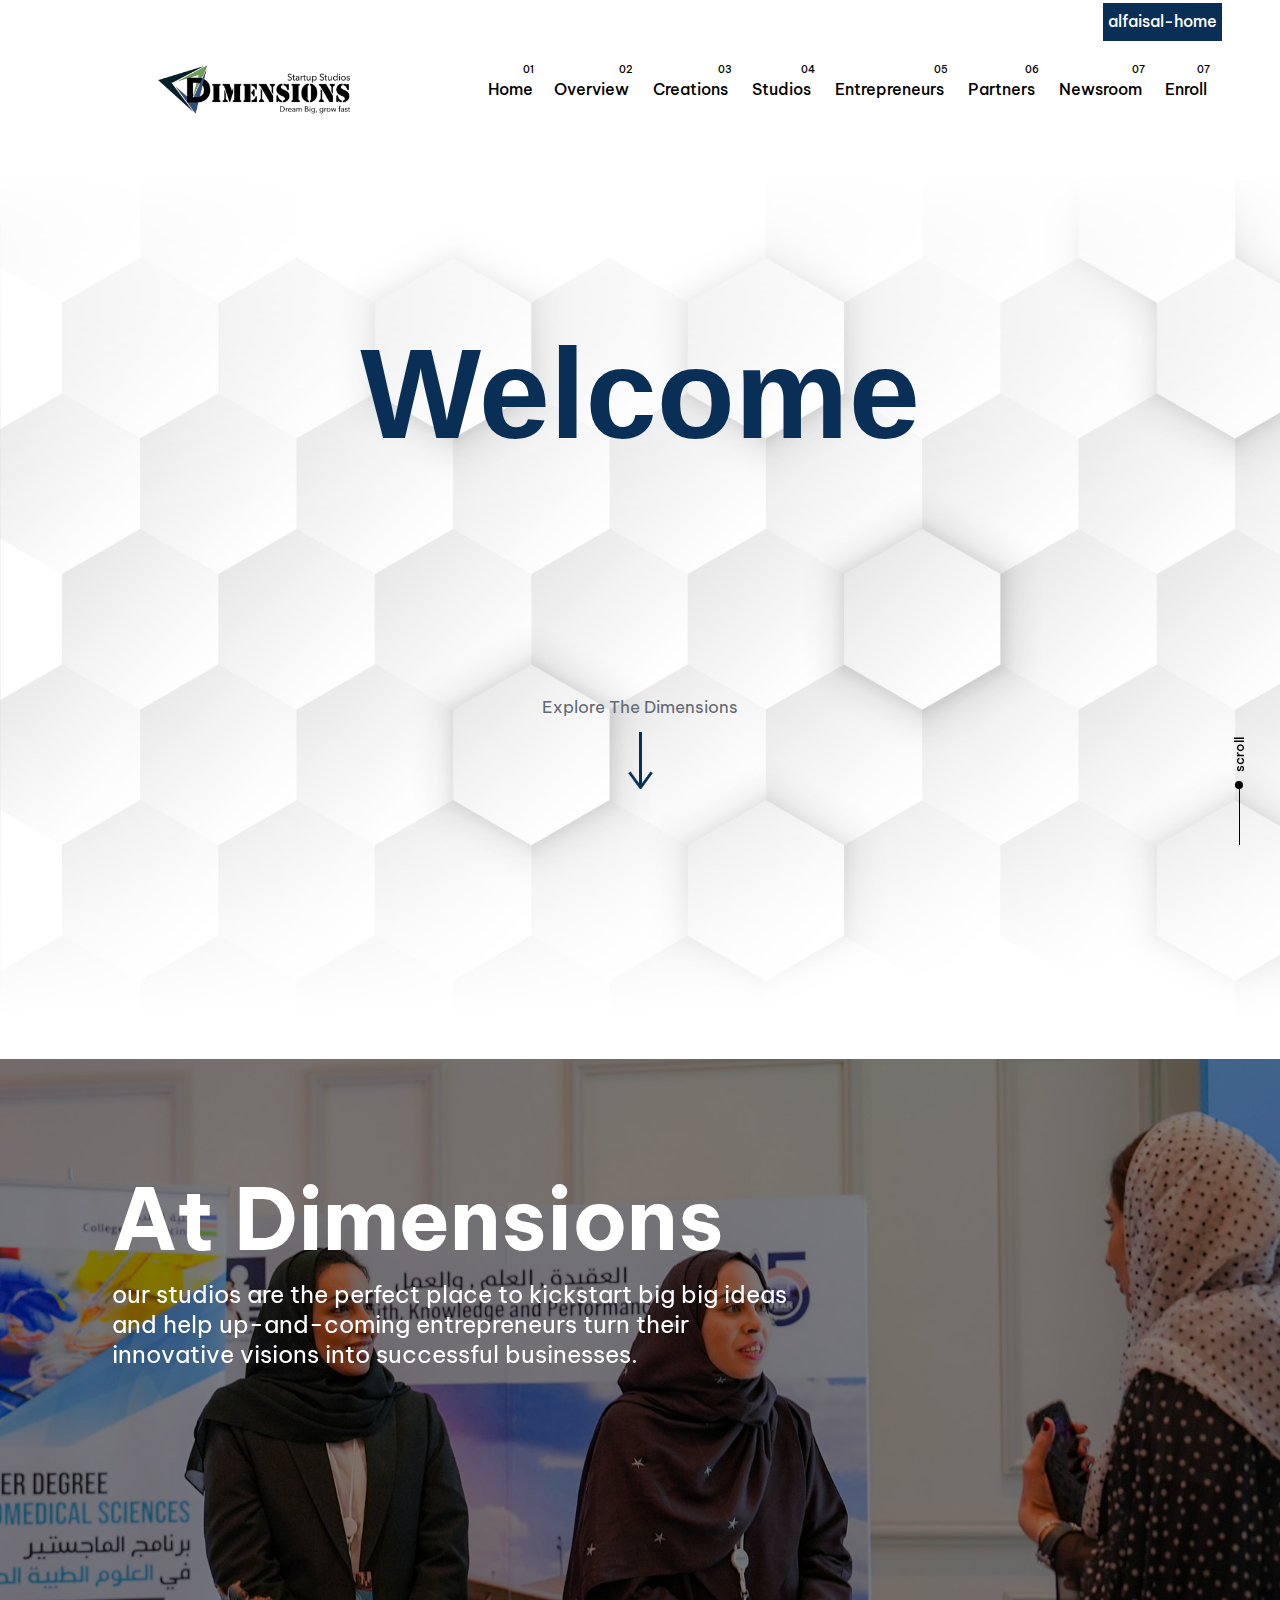
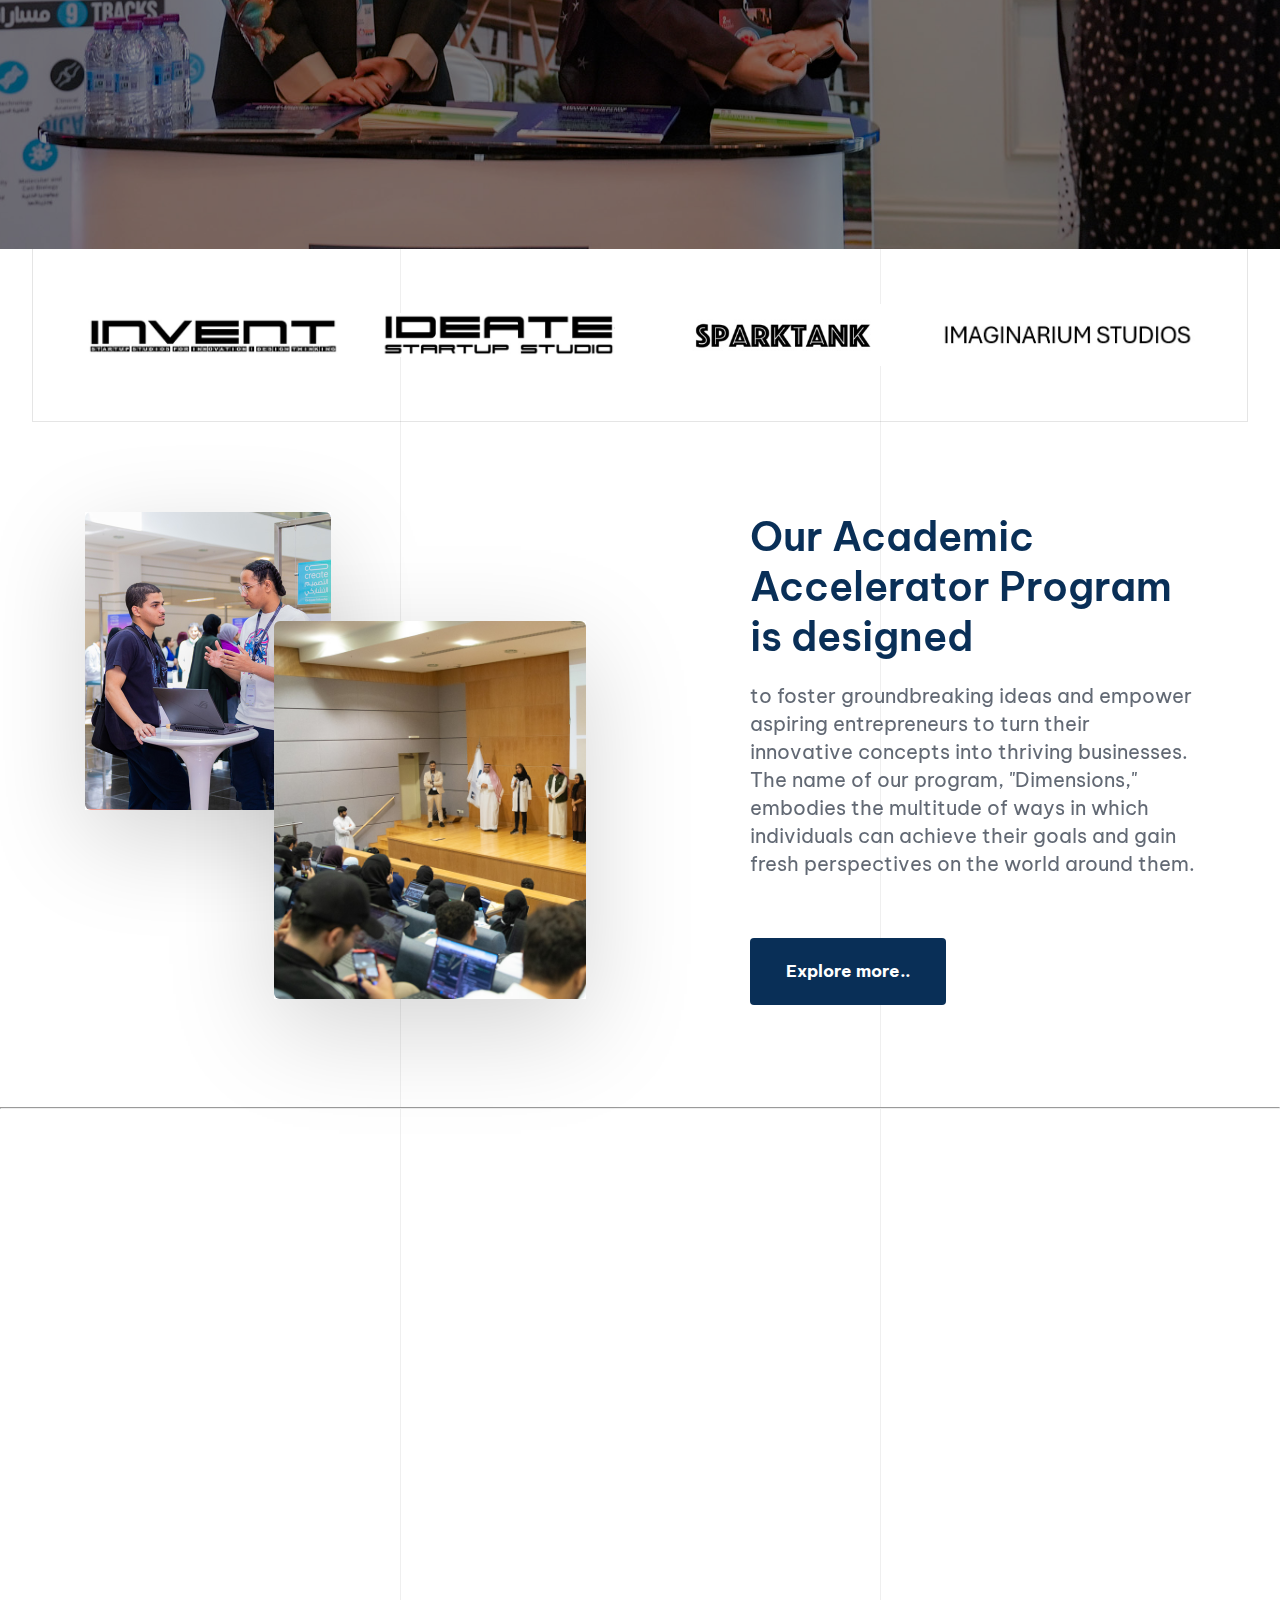
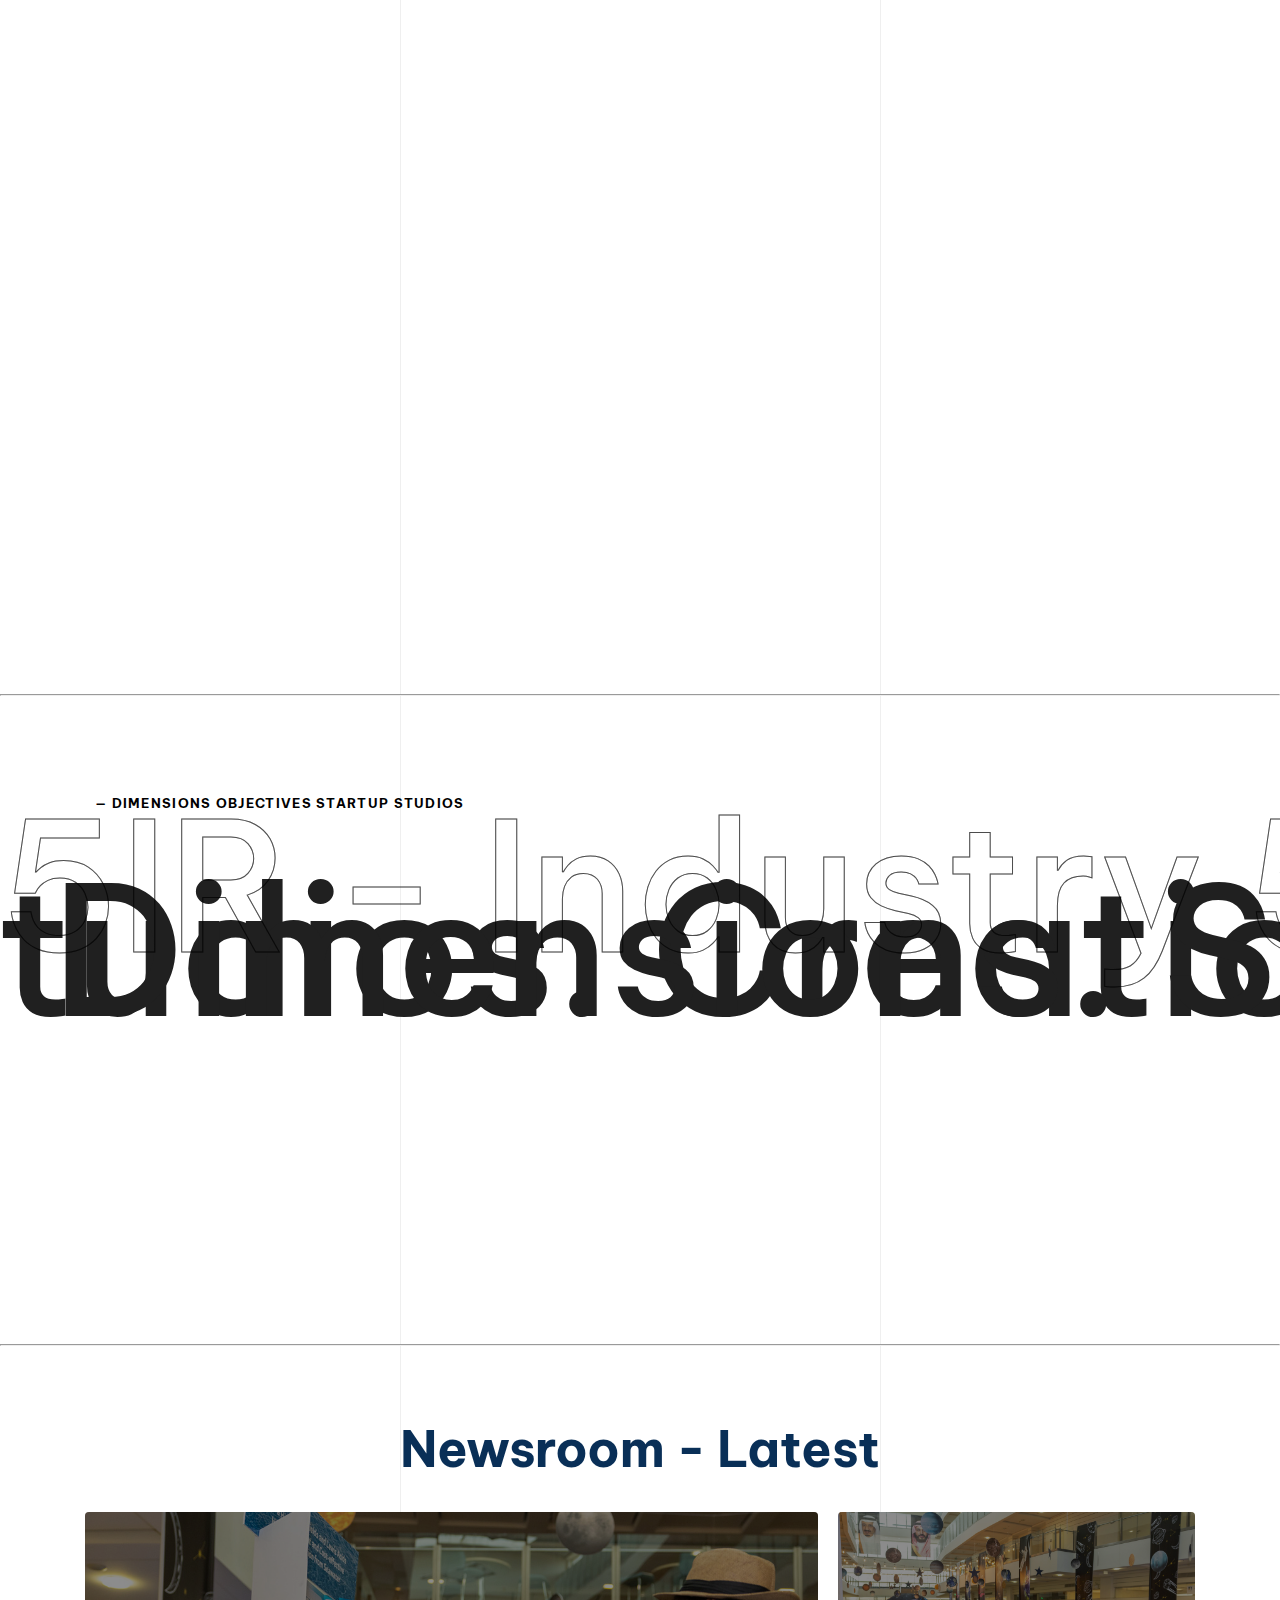
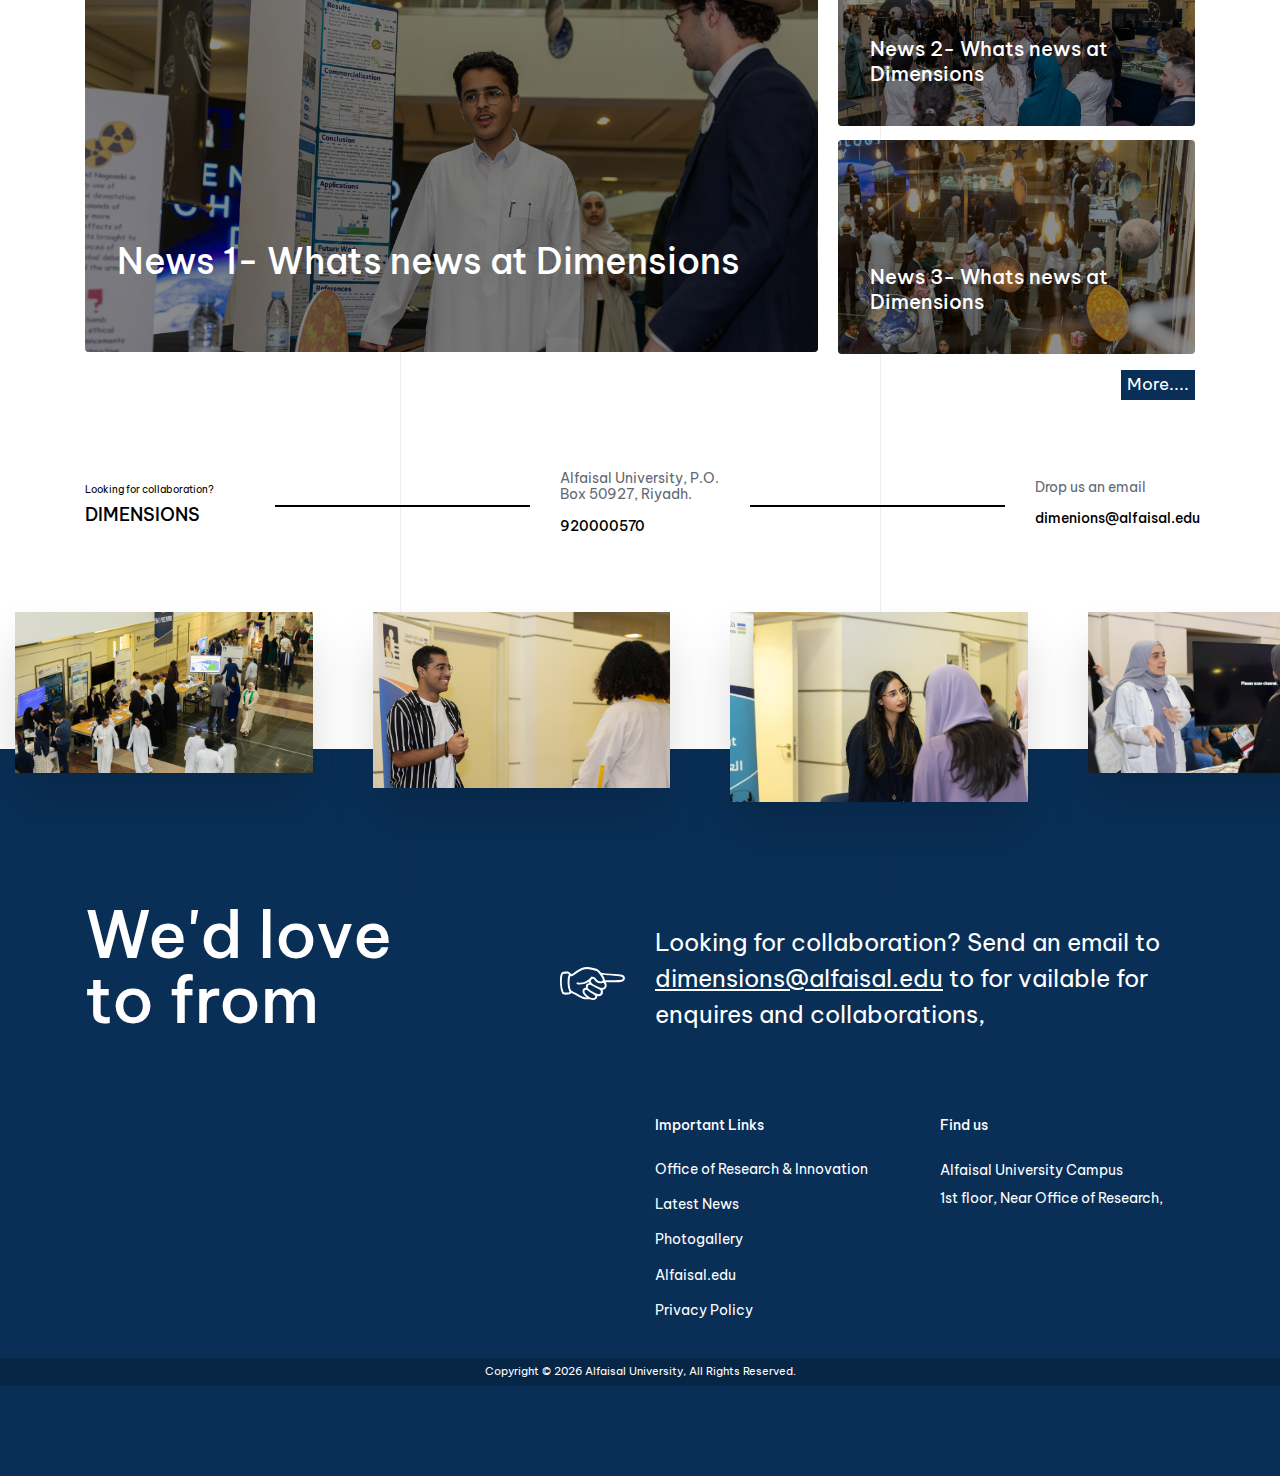
==== commit 5b1f0614: "new code changes by AM" ====
--- a/index.html
+++ b/index.html
@@ -41,10 +41,10 @@
 
 		<div class="lqd-sticky-placeholder hidden"></div>
 		<!-- no-cursor class added, removed "sticky-header-noshadow and added "bg-white" by AB -->
-		<header id="site-header" class="no-cursor main-header bg-white" data-sticky-header="true"
-			data-sticky-values-measured="false" data-sticky-options='{"dynamicColors" :true}'>
-			<!-- "no-cursor", "lqd-hide-onstuck" classes removed by AB -->
-			<div class="lqd-head-sec-wrap relative pr-40 pl-125 lg:pl-0 lg:pr-0 md:hidden">
+        <header id="site-header" class="no-cursor main-header bg-white" data-sticky-header="true"
+            data-sticky-values-measured="false" data-sticky-options='{"dynamicColors" :true}'>
+            <!-- "no-cursor", "lqd-hide-onstuck" classes removed by AB -->
+            <div class="lqd-head-sec-wrap relative pr-40 pl-125 lg:pl-0 lg:pr-0 md:hidden">
 				<div class="lqd-head-sec w-full flex items-stretch justify-between">
 					<div class="col-auto lqd-head-col justify-start">
 						<div class="module-logo navbar-brand-plain py-45">
@@ -153,6 +153,10 @@
 											</ul>
 										</a>
 									</li>
+									<!--alfaisal home button by AM-->
+									<span class="alfaisal-home">
+										<a href="https://www.alfaisal.edu/en/" class="btn t-white bg-secondary" >alfaisal-home</a>
+									</span>
 								</ul>
 							</div>
 						</div>
@@ -621,7 +625,7 @@
 							<div class="col col-xl-5 col-lg-6 col-12 offset-xl-1">
 								<div class="w-full flex flex-col items-start module-content">
 
-									<h2 class="ld-fh-element mb-0/5em inline-block relative" style="font-weight: 600">
+									<h2 class="ld-fh-element mb-0/5em inline-block relative theme-color f-weight-600">
 										Our Academic Accelerator Program is designed </h2>
 									<p class="ld-fh-element mb-1/5em inline-block relative leading-1/4em text-20">to
 										foster groundbreaking ideas and empower aspiring entrepreneurs to turn their
@@ -661,7 +665,7 @@
 					<div class="container">
 						<div class="row justify-between">
 							<div class="col col-12 col-md-6 col-lg-4 animation-element">
-								<h2 class="ld-fh-element mb-0/5em"> Our approach to creation.</h2>
+								<h2 class="ld-fh-element mb-0/5em theme-color"> Our approach to creation.</h2>
 							</div>
 							<div class="col col-12 col-md-6 col-lg-4 animation-element">
 								<p class="ld-fh-element mb-0/5em text-15 leading-1/3em"> Dimensions is where creativity
@@ -882,7 +886,7 @@
 							<div class="col col-12 text-center md:text-start">
 
 								<div class="ld-fancy-heading">
-									<h1 class="ld-fh-element mb-0/75em text-50 -tracking-0/5">Newsroom - Latest</h1>
+									<h1 class="ld-fh-element mb-0/75em text-50 -tracking-0/5 theme-color">Newsroom - Latest</h1>
 								</div>
 
 
@@ -970,6 +974,10 @@
 											</article>
 										</div>
 									</div>
+								</div>
+								<!-- more button by AM-->
+								<div  class="more-btn">
+									<button class="btn t-white bg-secondary">More.... </button>
 								</div>
 							</div>
 						</div>
--- a/assets/css/custom.css
+++ b/assets/css/custom.css
@@ -1,118 +1,134 @@
-/* ================================
-   Main Navigation
-   ================================ */
-
 /* Hide all submenus initially */
 .main-nav .submenu {
-    display: none;
-    position: absolute;
-    background-color: #f9f9f9;
-    list-style: none;
-    padding: 10px 0;
-    margin: 0;
-    border: 1px solid #ddd;
+	display: none;
+	position: absolute;
+	/* Position submenus relative to their parent */
+	background-color: #f9f9f9;
+	/* Background color for submenu */
+	list-style: none;
+	/* Remove bullets */
+	padding: 10px 0;
+	/* Padding around submenu items */
+	margin: 0;
+	/* Remove default margin */
+	border: 1px solid #ddd;
+	/* Optional: border for submenu */
 }
 
 /* Show the submenu on hover of the parent menu item */
-.menu-item:hover > .submenu {
-    display: flex;
-    margin-top: 105px;
-    flex-direction: column;
-    flex-wrap: wrap;
+.menu-item:hover>.submenu {
+	display: flex;
+	margin-top: 105px;
+	flex-direction: column;
+	flex-wrap: wrap;
 }
 
 /* Ensure the submenu aligns properly under the parent menu item */
 .menu-item {
-    position: relative;
+	position: relative;
+	/* Positioning context for the submenu */
 }
 
 /* Style submenu items */
 .submenu-item {
-    padding: 5px 20px;
-    white-space: nowrap;
+	padding: 5px 20px;
+	/* Padding inside each submenu item */
+	white-space: nowrap;
+	/* Prevent submenu text from wrapping */
 }
 
-/* Change background color of submenu items on hover */
+/* Optional: Style submenu items on hover */
 .submenu-item:hover {
-    background-color: #f0f0f0;
-    cursor: pointer;
+	background-color: #f0f0f0;
+	/* Background color change on hover */
+	cursor: pointer;
+	/* Cursor change on hover */
 }
 
-/* Utility class to hide elements */
 .d-none {
-    display: none !important;
+	display: none !important;
 }
 
-/* ================================
-   Welcome Section
-   ================================ */
-
-/* Container for the welcome section with background image */
 .welcome-container {
-    position: relative;
+	position: relative;
     padding-top: 80px;
     padding-bottom: 250px;
+    margin-bottom: 20px;
     background-image: url('../images/alf-pattern-image.jpg');
     background-position: 0%;
     background-repeat: no-repeat;
     background-size: cover;
 }
-
-/* Styling for the welcome text */
 .welcome-text {
-    color: #092f57;
-    text-align: center;
-    font-size: 8rem;
-    font-family: 'Apercu Pro', sans-serif;
-    font-weight: 600;
+	color: #092f57;
+	text-align: center;
+	font-size: 8rem;
+	font-family: 'Apercu Pro',sans-serif;
+	font-weight: 600;
     padding: 120px;
 }
-
-/* Arrow image inside the welcome container */
 .welcome-container a.arrow img {
-    width: 25px;
+   width: 25px;
 }
 
-/* Paragraph styling for dimension text */
-p.dimensions {
-    padding-top: 150px;
-    margin-bottom: 10px;
-}
-
-/* ================================
-   Header
-   ================================ */
-
-/* Styling for the logo in the header */
+/* logo css */
 header span.navbar-brand-inner img.img-fluid {
     height: 90px;
     width: 250px;
 }
-
-/* ================================
-   Media Queries
-   ================================ */
-
-/* CSS for large screens (width >= 992px) */
+.dimensions{
+    padding-top:150px;
+    margin-bottom: 10px;
+}
 @media screen and (min-width: 992px) {
-
-    /* Hide vslider menu link inside the banner */
+    /* Dimension section's text removed by AB */
     #banner .lqd-vslider-menu .lqd-webgl-slideshow-link {
         display: none;
     }
 }
-
-/* CSS for small devices (width <= 767px) */
 @media screen and (max-width: 767px) {
-
-    /* Adjust welcome text size and padding for small screens */
     .welcome-text {
         font-size: 4rem;
-        padding: 50px 40px;
+        padding: 50px;
     }
-
-    /* Adjust font size for dimension paragraph on small screens */
     p.dimensions {
         font-size: 13px;
     }
 }
+
+/*style by AM */
+.alfaisal-home{
+    position: absolute;
+    padding:3px;
+    z-index: 99;
+}
+ 
+.alfaisal-home .btn{
+    padding:5px;
+}
+
+.more-btn{
+    text-align: end;
+}
+
+.more-btn .btn{
+    border: none;
+}
+
+.t-white{
+	color:white !important;
+}
+
+/* Header Enroll cropping issue fixed by AM*/
+@media screen and (min-width: 1200px) and (max-width: 1500px){
+	.main-nav>li>a{
+		padding: 10px 5px !important;
+	}
+}
+.theme-color{
+	color: #092f57;
+}
+
+.f-weight-600{
+	font-weight: 600;
+}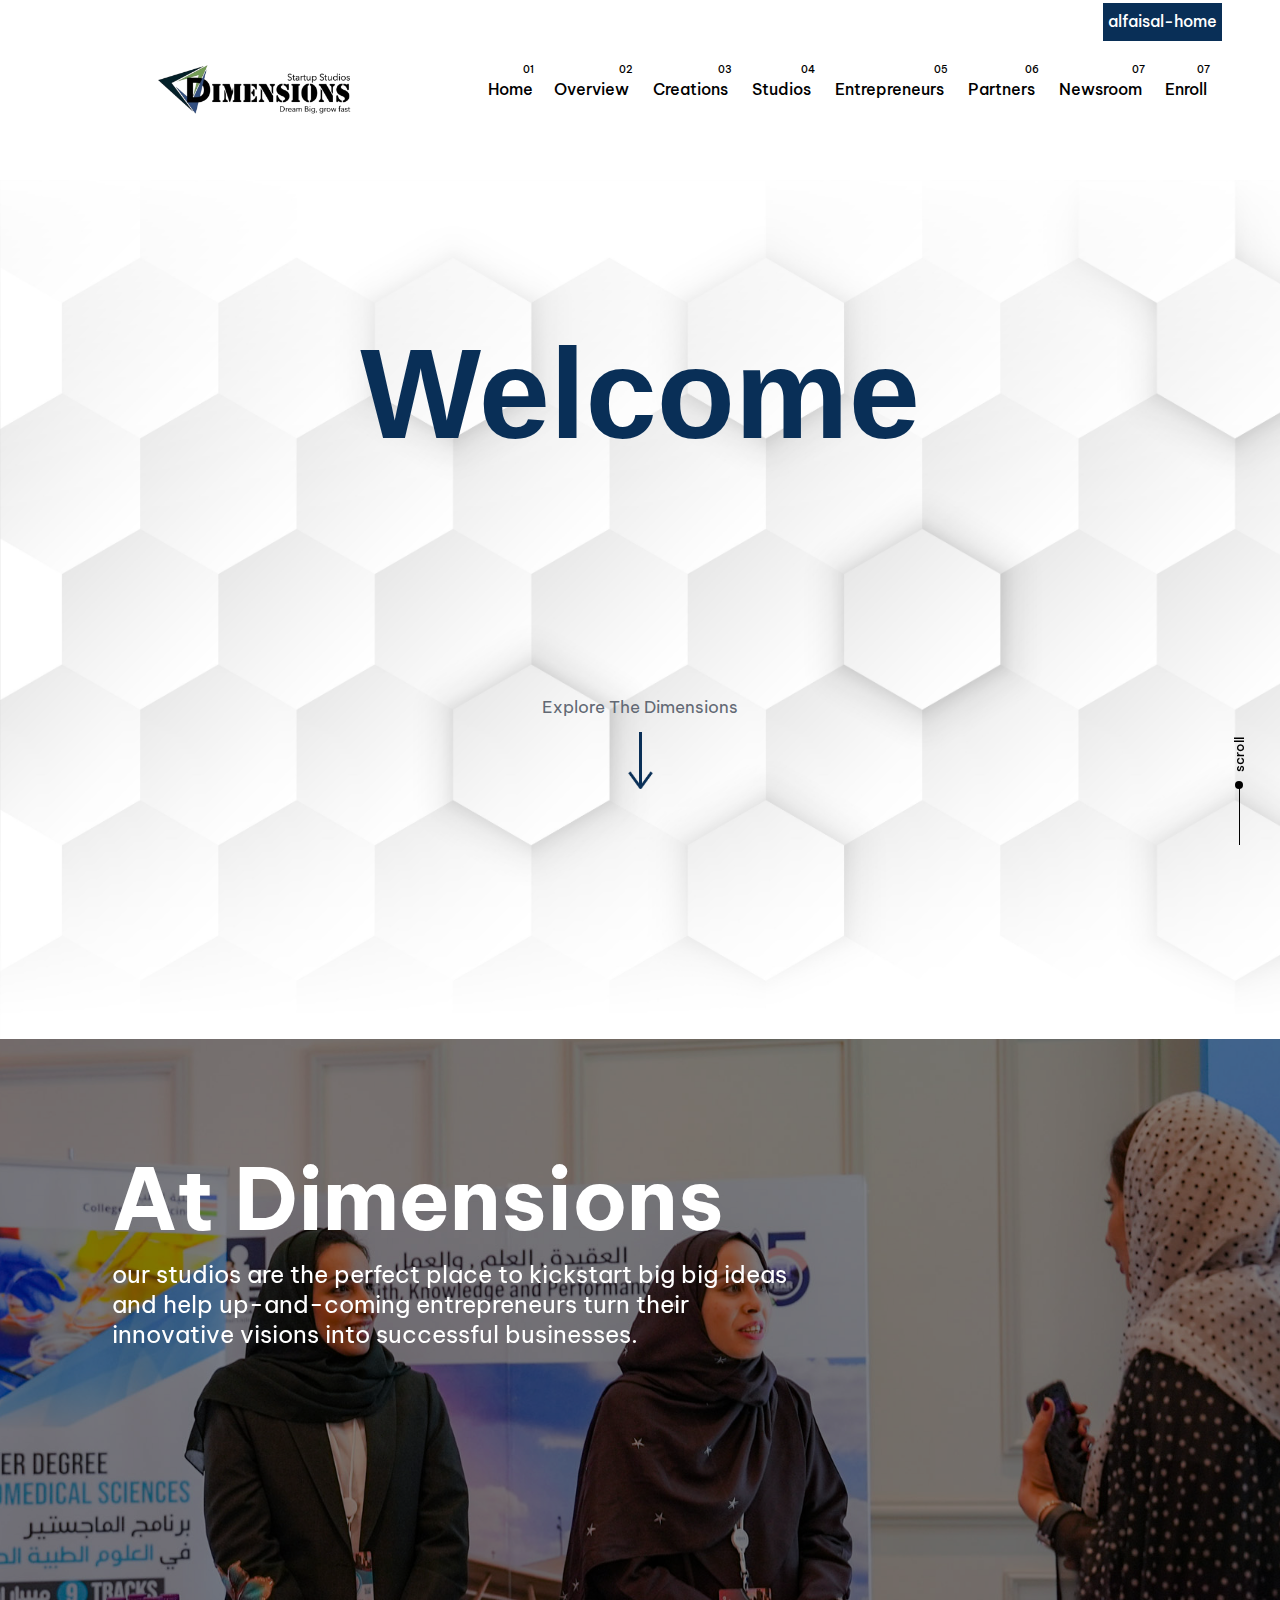
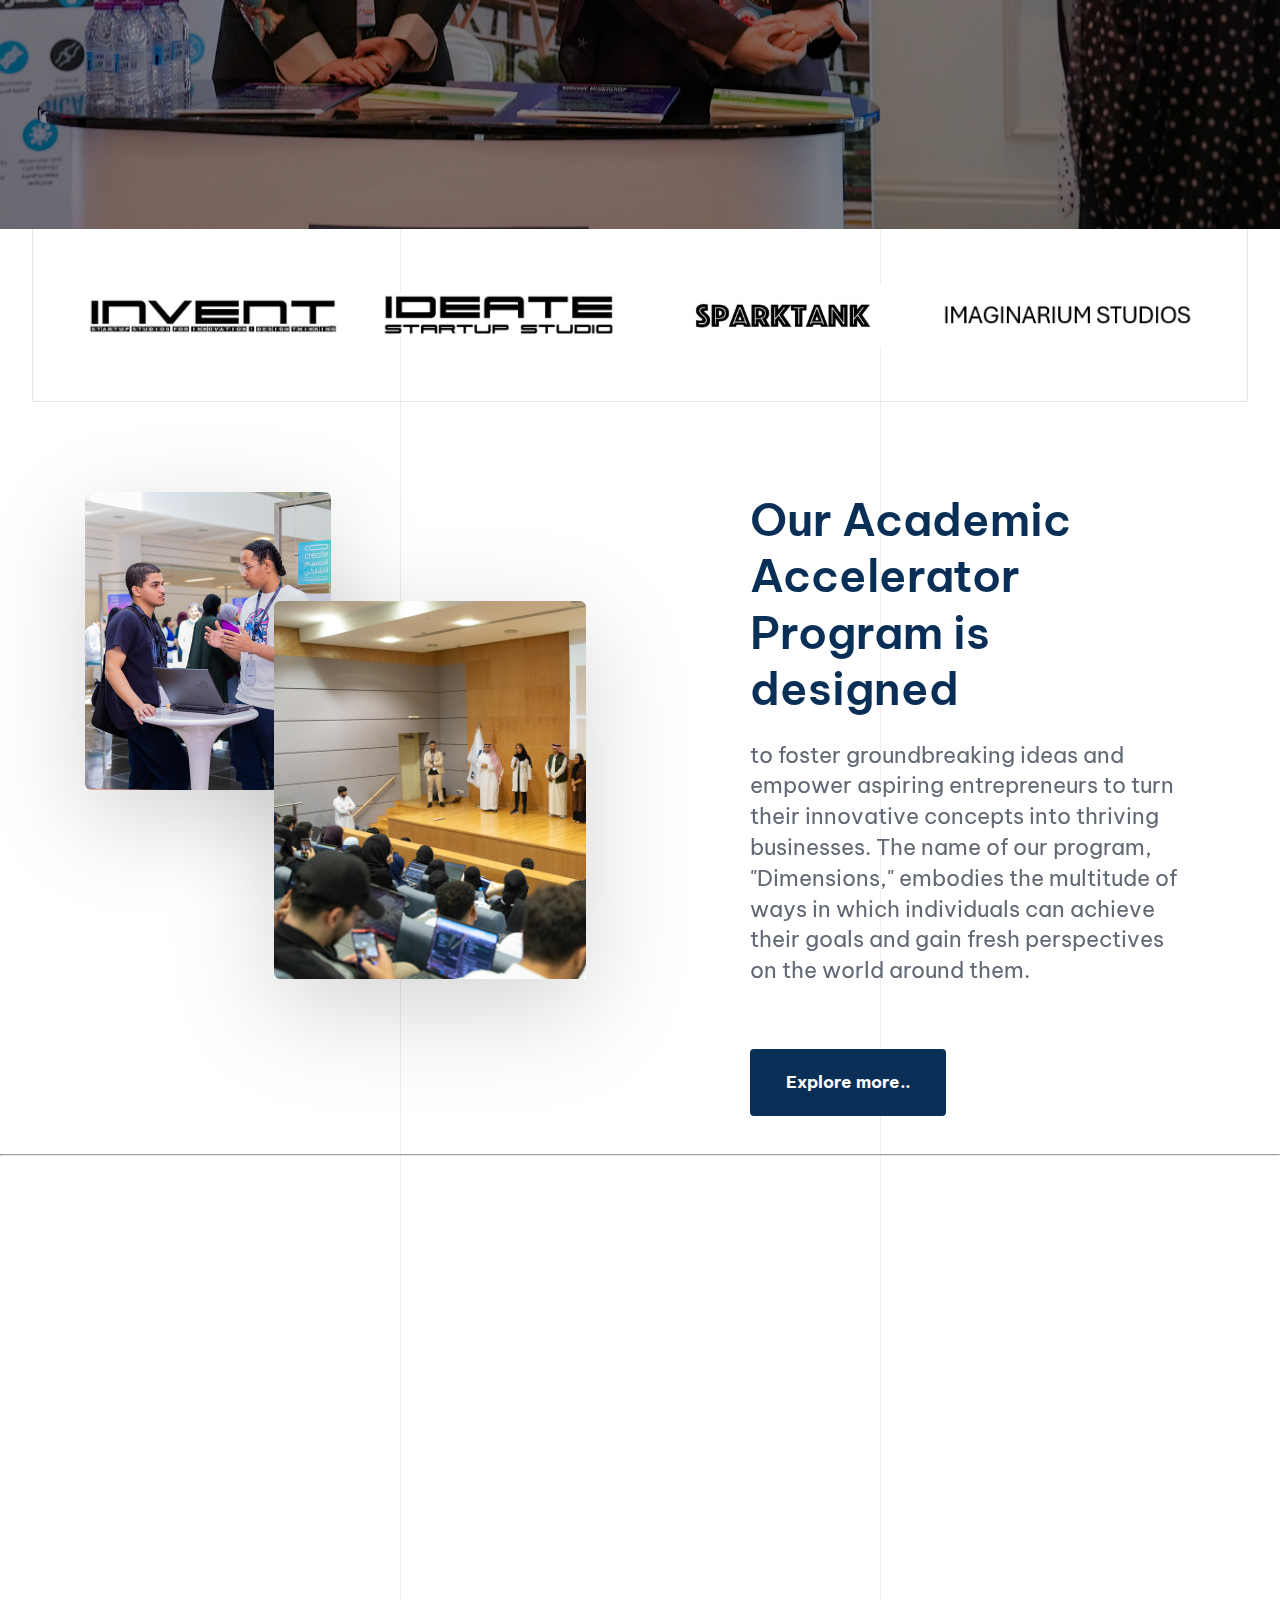
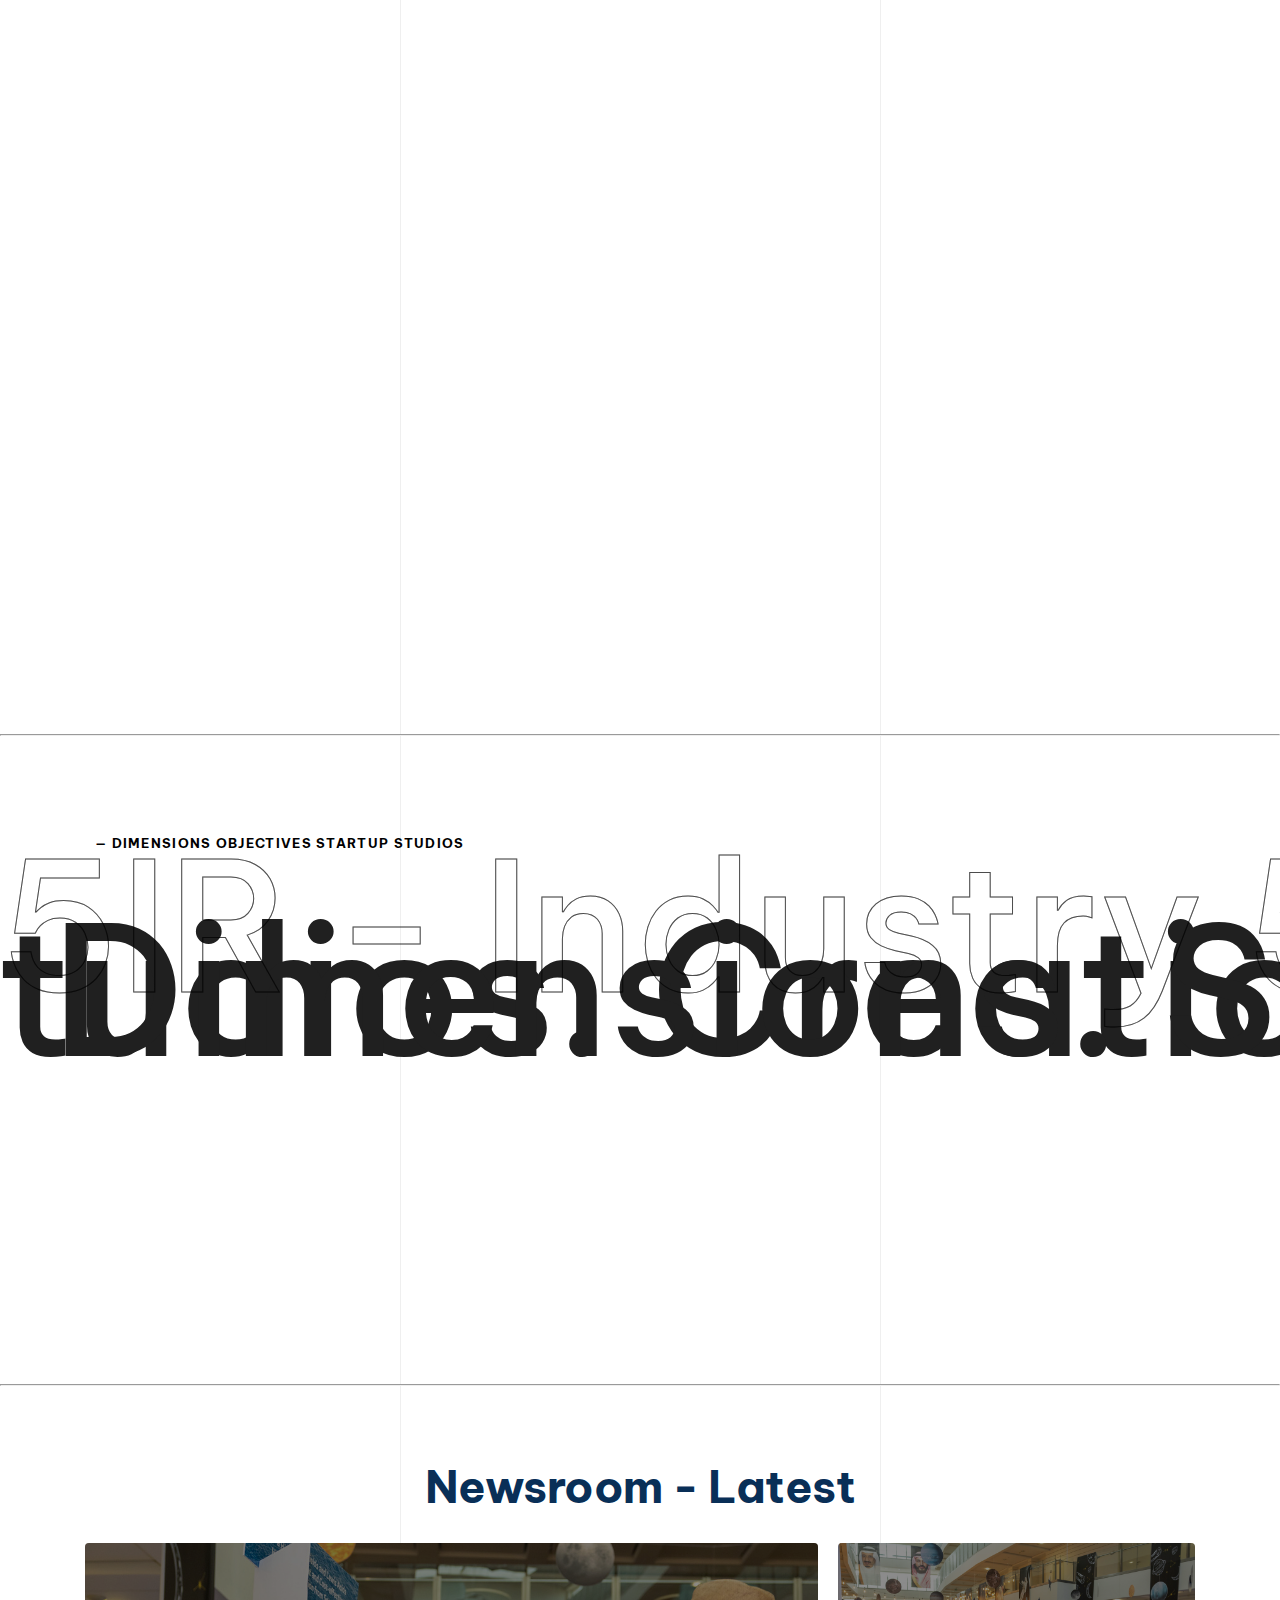
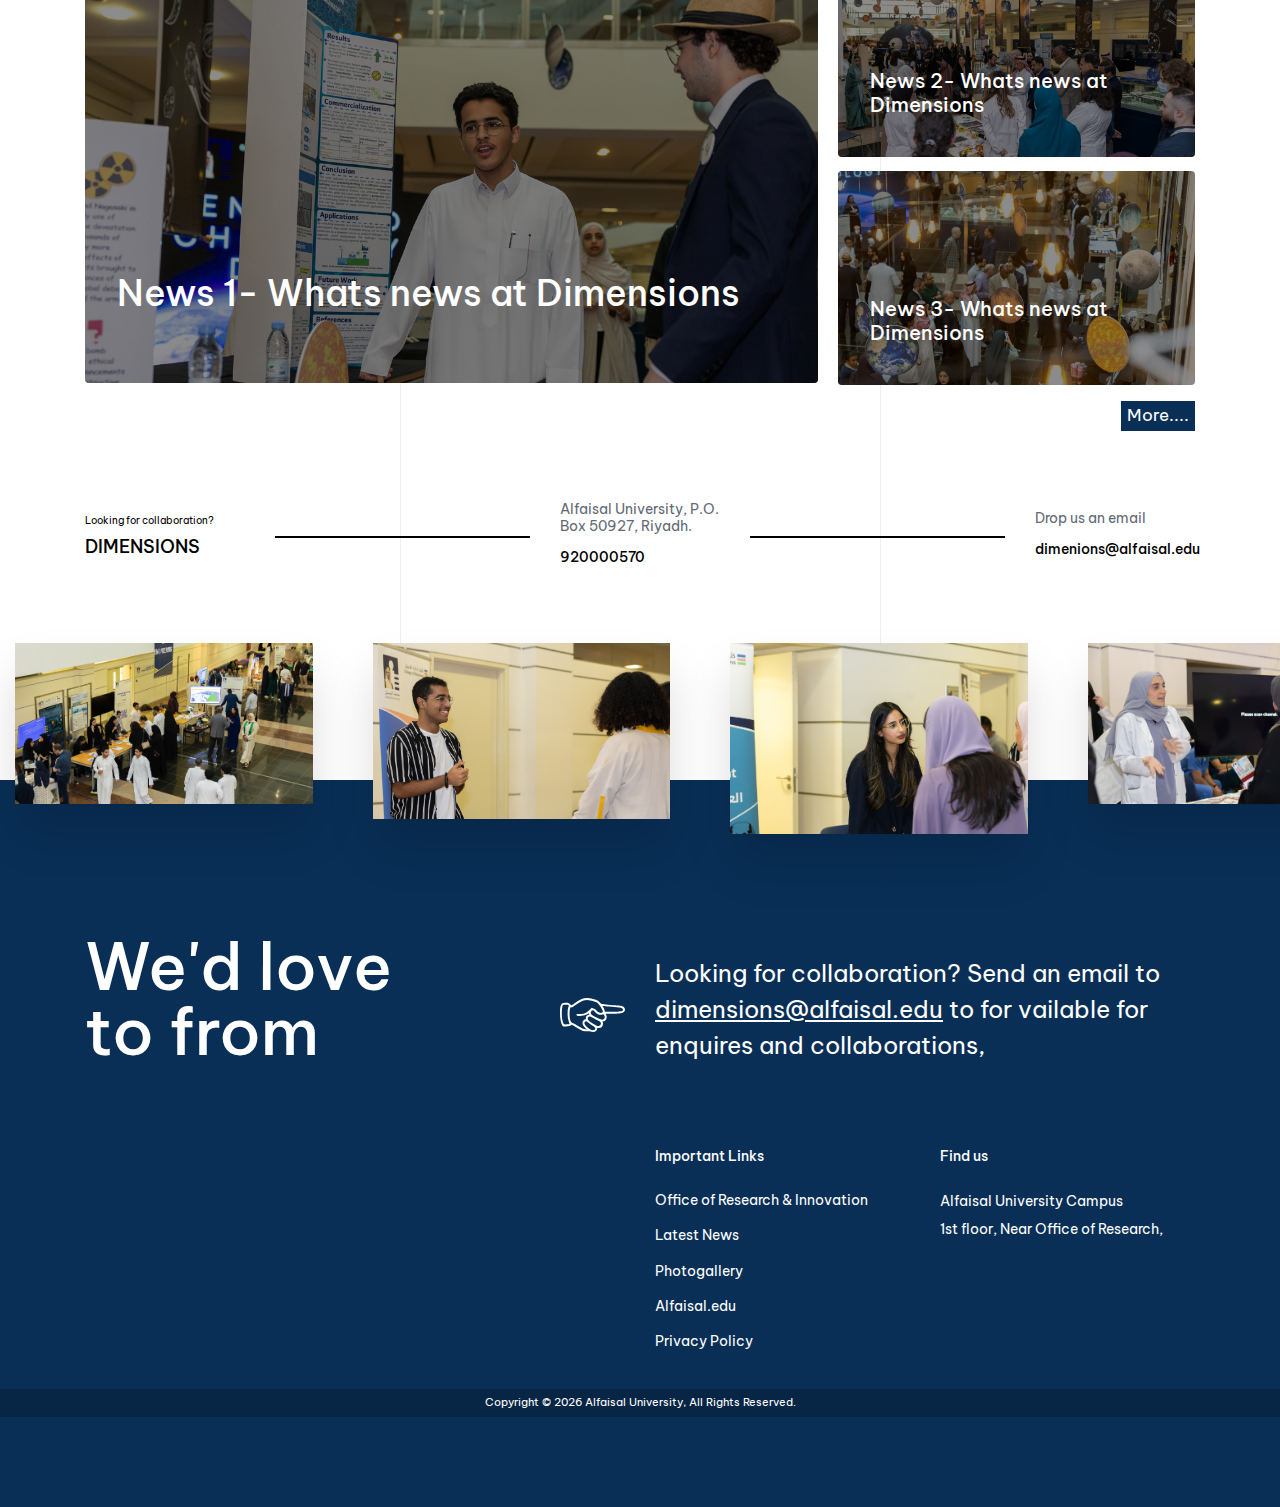
==== commit 72fe78fa: "consistent font size" ====
--- a/index.html
+++ b/index.html
@@ -624,10 +624,11 @@
 							</div>
 							<div class="col col-xl-5 col-lg-6 col-12 offset-xl-1">
 								<div class="w-full flex flex-col items-start module-content">
-
-									<h2 class="ld-fh-element mb-0/5em inline-block relative theme-color f-weight-600">
+									<!--Added text-45 class by AM-->
+									<h2 class="ld-fh-element mb-0/5em inline-block relative theme-color f-weight-600 text-45" >
 										Our Academic Accelerator Program is designed </h2>
-									<p class="ld-fh-element mb-1/5em inline-block relative leading-1/4em text-20">to
+										<!--Changed text-20 class to text-22 by AM-->
+									<p class="ld-fh-element mb-1/5em inline-block relative leading-1/4em text-22">to
 										foster groundbreaking ideas and empower aspiring entrepreneurs to turn their
 										innovative concepts into thriving businesses. The name of our program,
 										"Dimensions," embodies the multitude of ways in which individuals can achieve
@@ -665,7 +666,8 @@
 					<div class="container">
 						<div class="row justify-between">
 							<div class="col col-12 col-md-6 col-lg-4 animation-element">
-								<h2 class="ld-fh-element mb-0/5em theme-color"> Our approach to creation.</h2>
+								<!--Added text-45 class by AM-->
+								<h2 class="ld-fh-element mb-0/5em theme-color text-45"> Our approach to creation.</h2>
 							</div>
 							<div class="col col-12 col-md-6 col-lg-4 animation-element">
 								<p class="ld-fh-element mb-0/5em text-15 leading-1/3em"> Dimensions is where creativity
@@ -698,8 +700,9 @@
 								<div class="container-fluid py-35 border-bottom border-black-20">
 									<div class="row items-center">
 										<div class="col col-12 col-md-4 animation-element">
-											<h2 class="ld-fh-element mb-0 text-48 font-normal module-title"
-												style="font-weight:600; color: #092f57"> INVENT Studios </h2>
+											<!--Changed class text-48 to text-45 by AM-->
+											<h2 class="ld-fh-element mb-0 text-45 font-normal module-title theme-color"
+												style="font-weight:600;"> INVENT Studios </h2>
 										</div>
 										<div class="col col-12 col-md-6 offset-md-2 animation-element">
 											<h4 class="ld-fh-element mb-0/5em text-26 font-normal sm:mb-0"
@@ -715,8 +718,9 @@
 								<div class="container-fluid py-35 border-bottom border-black-20">
 									<div class="row items-center">
 										<div class="col col-12 col-md-4 animation-element">
-											<h2 class="ld-fh-element mb-0 text-48 font-normal module-title"
-												style="font-weight: 600; color: #092f57"> SparkTank Studios </h2>
+											<!--Changed class text-48 to text-45 by AM-->
+											<h2 class="ld-fh-element mb-0 text-45 font-normal module-title theme-color"
+												style="font-weight: 600; "> SparkTank Studios </h2>
 										</div>
 										<div class="col col-12 col-md-6 offset-md-2 animation-element">
 											<h4 class="ld-fh-element mb-0/5em text-26 font-normal sm:mb-0"
@@ -731,8 +735,9 @@
 								<div class="container-fluid py-35 border-bottom border-black-20">
 									<div class="row items-center">
 										<div class="col col-12 col-md-4 animation-element">
-											<h2 class="ld-fh-element mb-0 text-48 font-normal module-title"
-												style="font-weight: 600; color: #092f57">IMAGINARIUM Studios </h2>
+											<!--Changed class text-48 to text-45 by AM-->
+											<h2 class="ld-fh-element mb-0 text-45 font-normal module-title theme-color"
+												style="font-weight: 600; ">IMAGINARIUM Studios </h2>
 										</div>
 										<div class="col col-12 col-md-6 offset-md-2 animation-element">
 											<h4 class="ld-fh-element mb-0/5em text-26 font-normal sm:mb-0"
@@ -750,8 +755,9 @@
 								<div class="container-fluid py-35 border-bottom border-black-20">
 									<div class="row items-center">
 										<div class="col col-12 col-md-4 animation-element">
-											<h2 class="ld-fh-element mb-0 text-48 font-normal module-title"
-												style="font-weight: 600; color: #092f57">Space Evolution </h2>
+											<!--Changed class text-48 to text-45 by AM-->
+											<h2 class="ld-fh-element mb-0 text-45 font-normal module-title theme-color"
+												style="font-weight: 600;">Space Evolution </h2>
 										</div>
 										<div class="col col-12 col-md-6 offset-md-2 animation-element">
 											<h4 class="ld-fh-element mb-0/5em text-26 font-normal sm:mb-0"
@@ -886,7 +892,7 @@
 							<div class="col col-12 text-center md:text-start">
 
 								<div class="ld-fancy-heading">
-									<h1 class="ld-fh-element mb-0/75em text-50 -tracking-0/5 theme-color">Newsroom - Latest</h1>
+									<h1 class="ld-fh-element mb-0/75em text-45 -tracking-0/5 theme-color">Newsroom - Latest</h1>
 								</div>
 
 
--- a/assets/css/custom.css
+++ b/assets/css/custom.css
@@ -1,96 +1,98 @@
+/* ================================
+   Main Navigation
+   ================================ */
 /* Hide all submenus initially */
 .main-nav .submenu {
-	display: none;
-	position: absolute;
-	/* Position submenus relative to their parent */
-	background-color: #f9f9f9;
-	/* Background color for submenu */
-	list-style: none;
-	/* Remove bullets */
-	padding: 10px 0;
-	/* Padding around submenu items */
-	margin: 0;
-	/* Remove default margin */
-	border: 1px solid #ddd;
-	/* Optional: border for submenu */
+    display: none;
+    position: absolute;
+    background-color: #F9F9F9;
+    list-style: none;
+    padding: 10px 0;
+    margin: 0;
+    border: 1px solid #ddd;
 }
-
 /* Show the submenu on hover of the parent menu item */
-.menu-item:hover>.submenu {
-	display: flex;
-	margin-top: 105px;
-	flex-direction: column;
-	flex-wrap: wrap;
+.menu-item:hover > .submenu {
+    display: flex;
+    margin-top: 105px;
+    flex-direction: column;
+    flex-wrap: wrap;
 }
-
 /* Ensure the submenu aligns properly under the parent menu item */
 .menu-item {
-	position: relative;
-	/* Positioning context for the submenu */
+    position: relative;
 }
-
 /* Style submenu items */
 .submenu-item {
-	padding: 5px 20px;
-	/* Padding inside each submenu item */
-	white-space: nowrap;
-	/* Prevent submenu text from wrapping */
+    padding: 5px 20px;
+    white-space: nowrap;
 }
-
-/* Optional: Style submenu items on hover */
+/* Change background color of submenu items on hover */
 .submenu-item:hover {
-	background-color: #f0f0f0;
-	/* Background color change on hover */
-	cursor: pointer;
-	/* Cursor change on hover */
+    background-color: #F0F0F0;
+    cursor: pointer;
 }
-
+/* Utility class to hide elements */
 .d-none {
-	display: none !important;
+    display: none !important;
 }
-
+/* ================================
+   Welcome Section
+   ================================ */
+/* Container for the welcome section with background image */
 .welcome-container {
-	position: relative;
+    position: relative;
     padding-top: 80px;
     padding-bottom: 250px;
-    margin-bottom: 20px;
     background-image: url('../images/alf-pattern-image.jpg');
     background-position: 0%;
     background-repeat: no-repeat;
     background-size: cover;
 }
+/* Styling for the welcome text */
 .welcome-text {
-	color: #092f57;
-	text-align: center;
-	font-size: 8rem;
-	font-family: 'Apercu Pro',sans-serif;
-	font-weight: 600;
+    color: #092F57;
+    text-align: center;
+    font-size: 8rem;
+    font-family: 'Apercu Pro', sans-serif;
+    font-weight: 600;
     padding: 120px;
 }
+/* Arrow image inside the welcome container */
 .welcome-container a.arrow img {
-   width: 25px;
+    width: 25px;
 }
-
-/* logo css */
+/* Paragraph styling for dimension text */
+p.dimensions {
+    padding-top: 150px;
+    margin-bottom: 10px;
+}
+/* ================================
+   Header
+   ================================ */
+/* Styling for the logo in the header */
 header span.navbar-brand-inner img.img-fluid {
     height: 90px;
     width: 250px;
 }
-.dimensions{
-    padding-top:150px;
-    margin-bottom: 10px;
-}
+/* ================================
+   Media Queries
+   ================================ */
+/* CSS for large screens (width >= 992px) */
 @media screen and (min-width: 992px) {
-    /* Dimension section's text removed by AB */
+    /* Hide vslider menu link inside the banner */
     #banner .lqd-vslider-menu .lqd-webgl-slideshow-link {
         display: none;
     }
 }
+/* CSS for small devices (width <= 767px) */
 @media screen and (max-width: 767px) {
+    /* Adjust welcome text size and padding for small screens */
     .welcome-text {
         font-size: 4rem;
-        padding: 50px;
+        padding: 50px 40px;
     }
+    /* Adjust font size for dimension paragraph on small screens */
     p.dimensions {
         font-size: 13px;
     }
@@ -131,4 +133,9 @@
 
 .f-weight-600{
 	font-weight: 600;
-}+}
+
+.text-45{
+    font-size: 45px;
+}
+
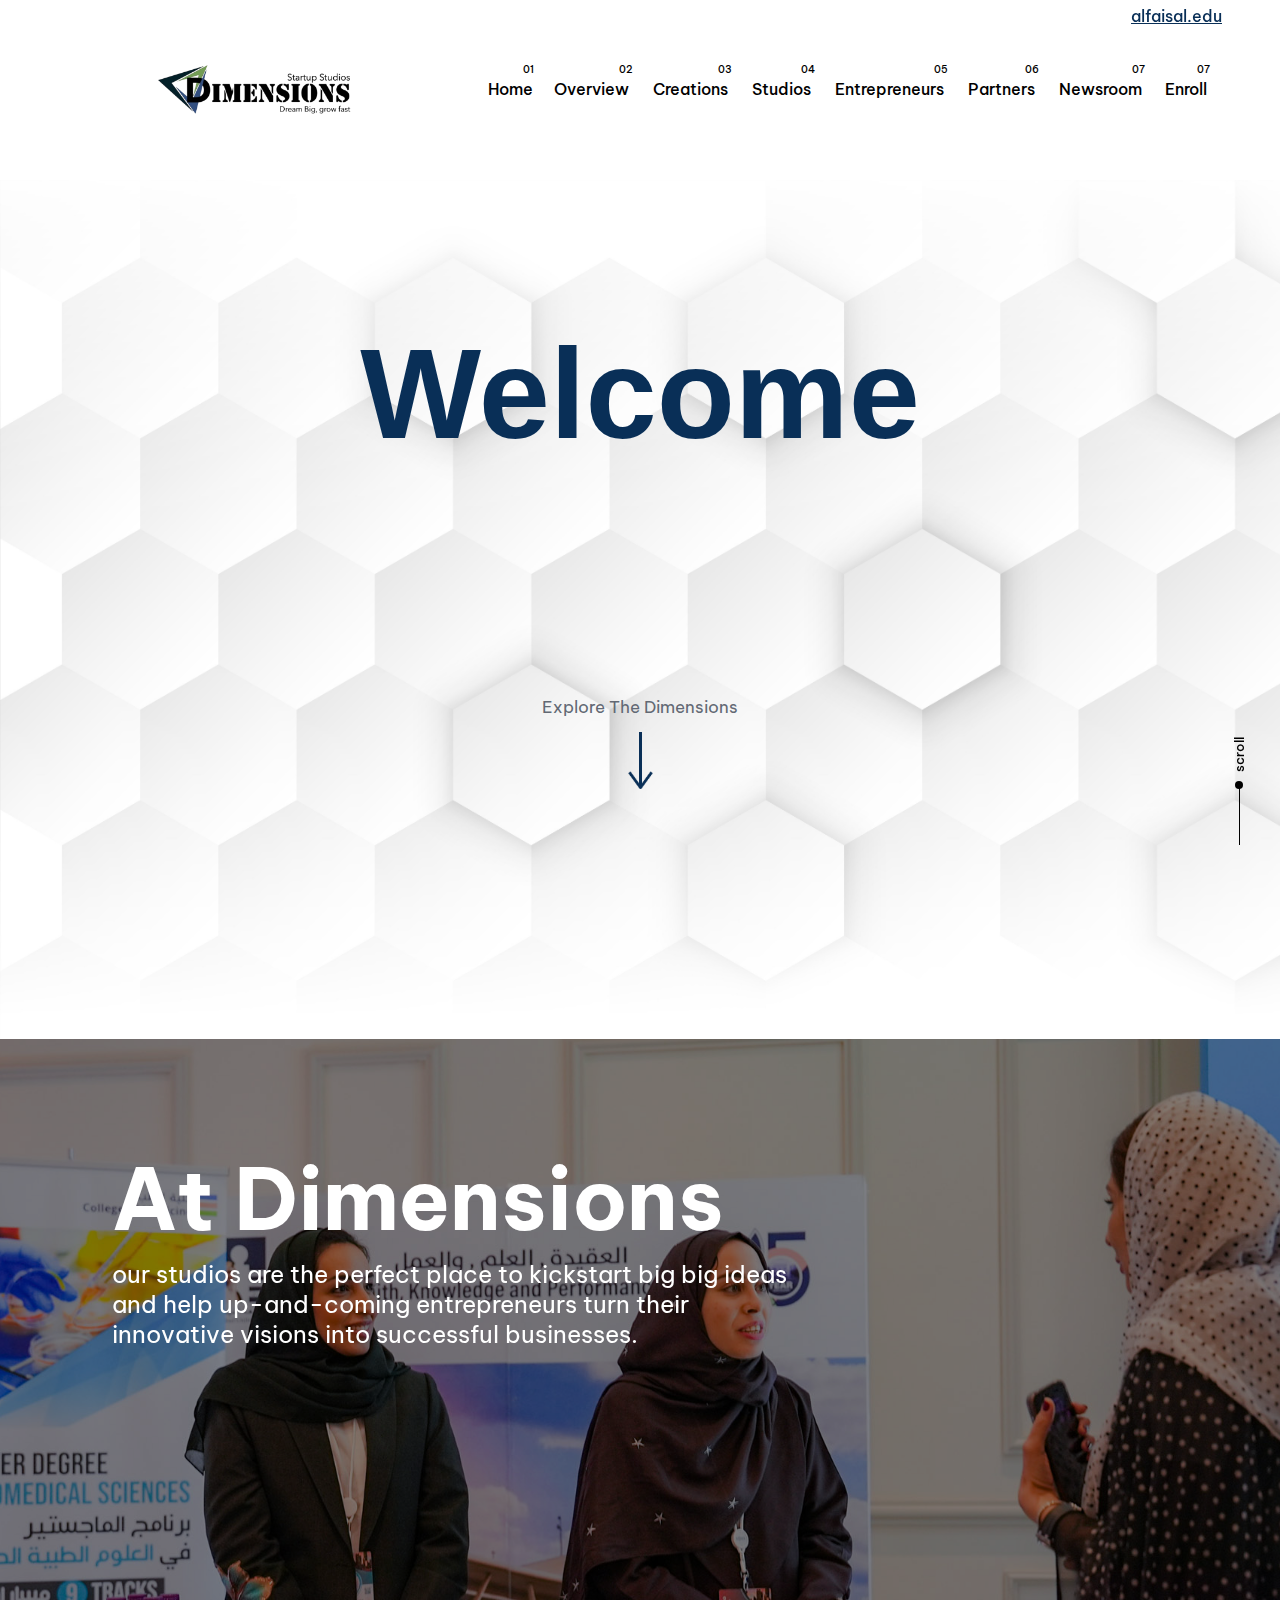
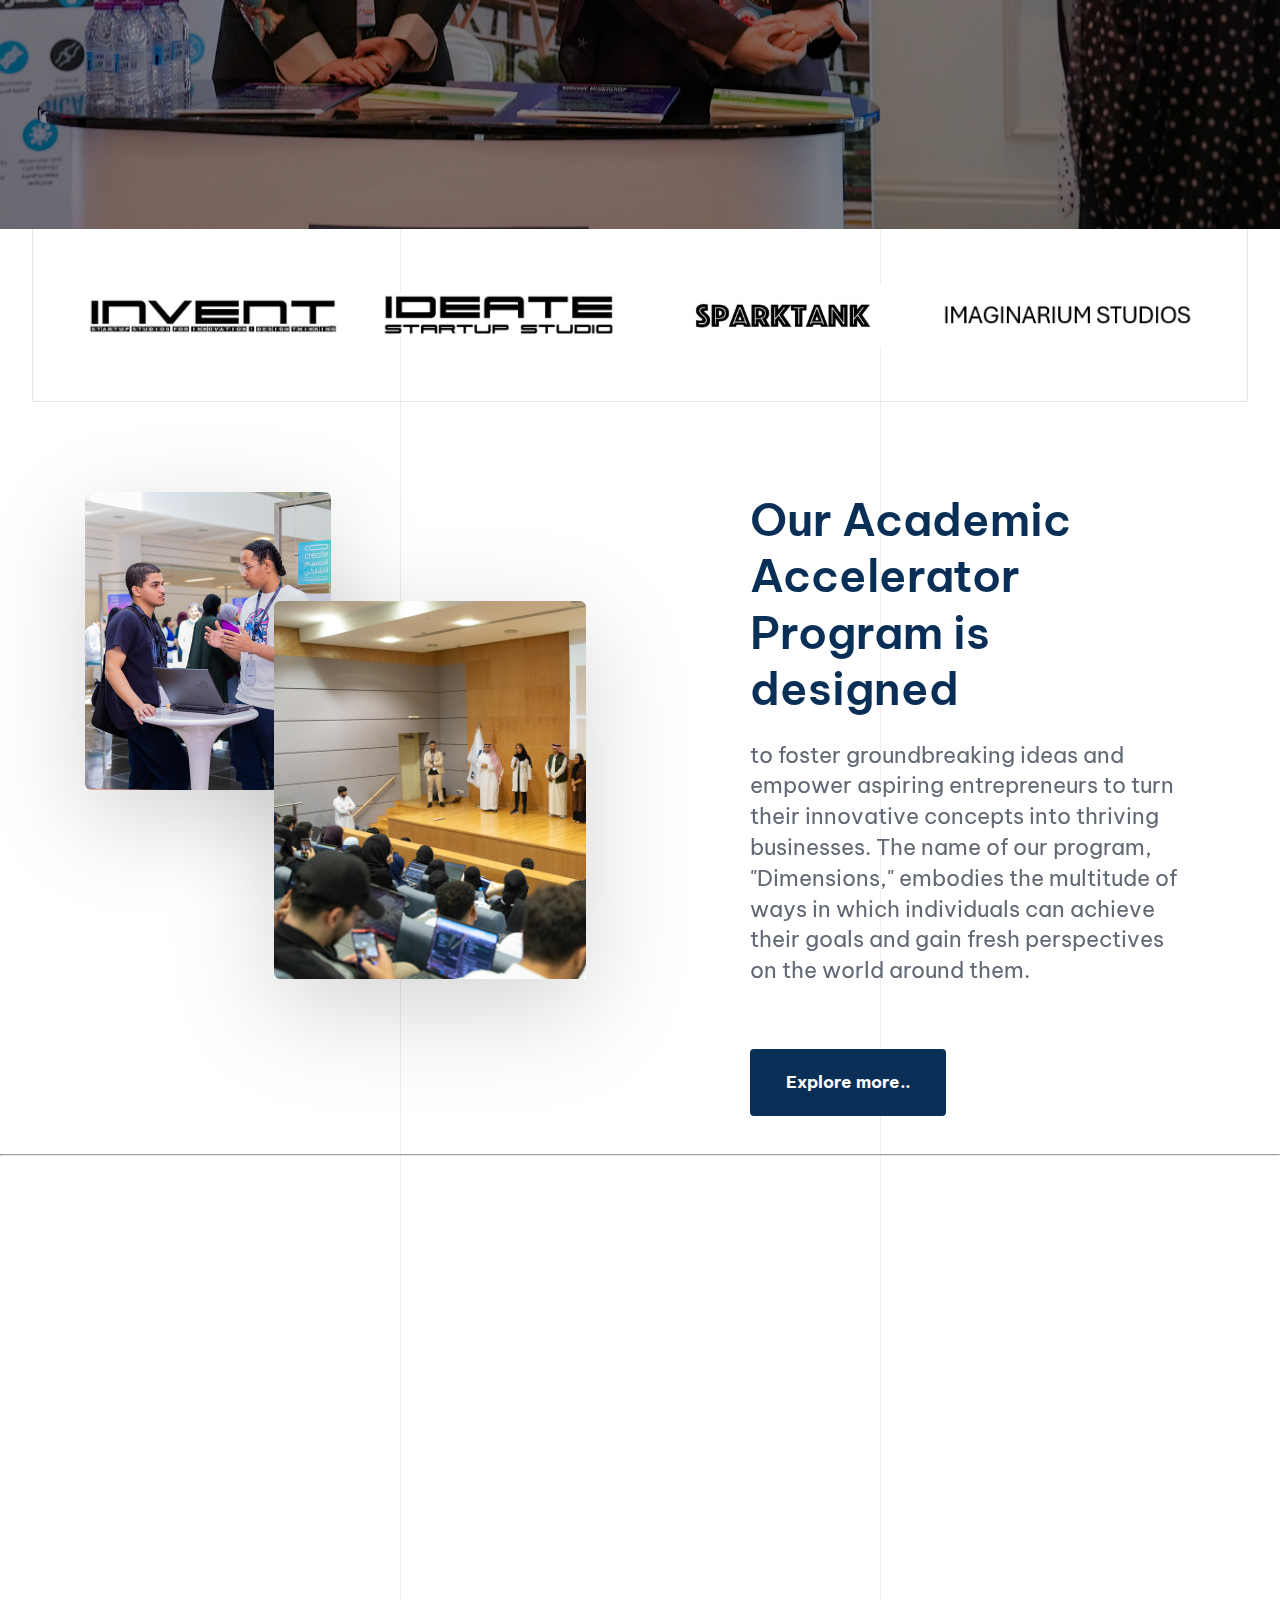
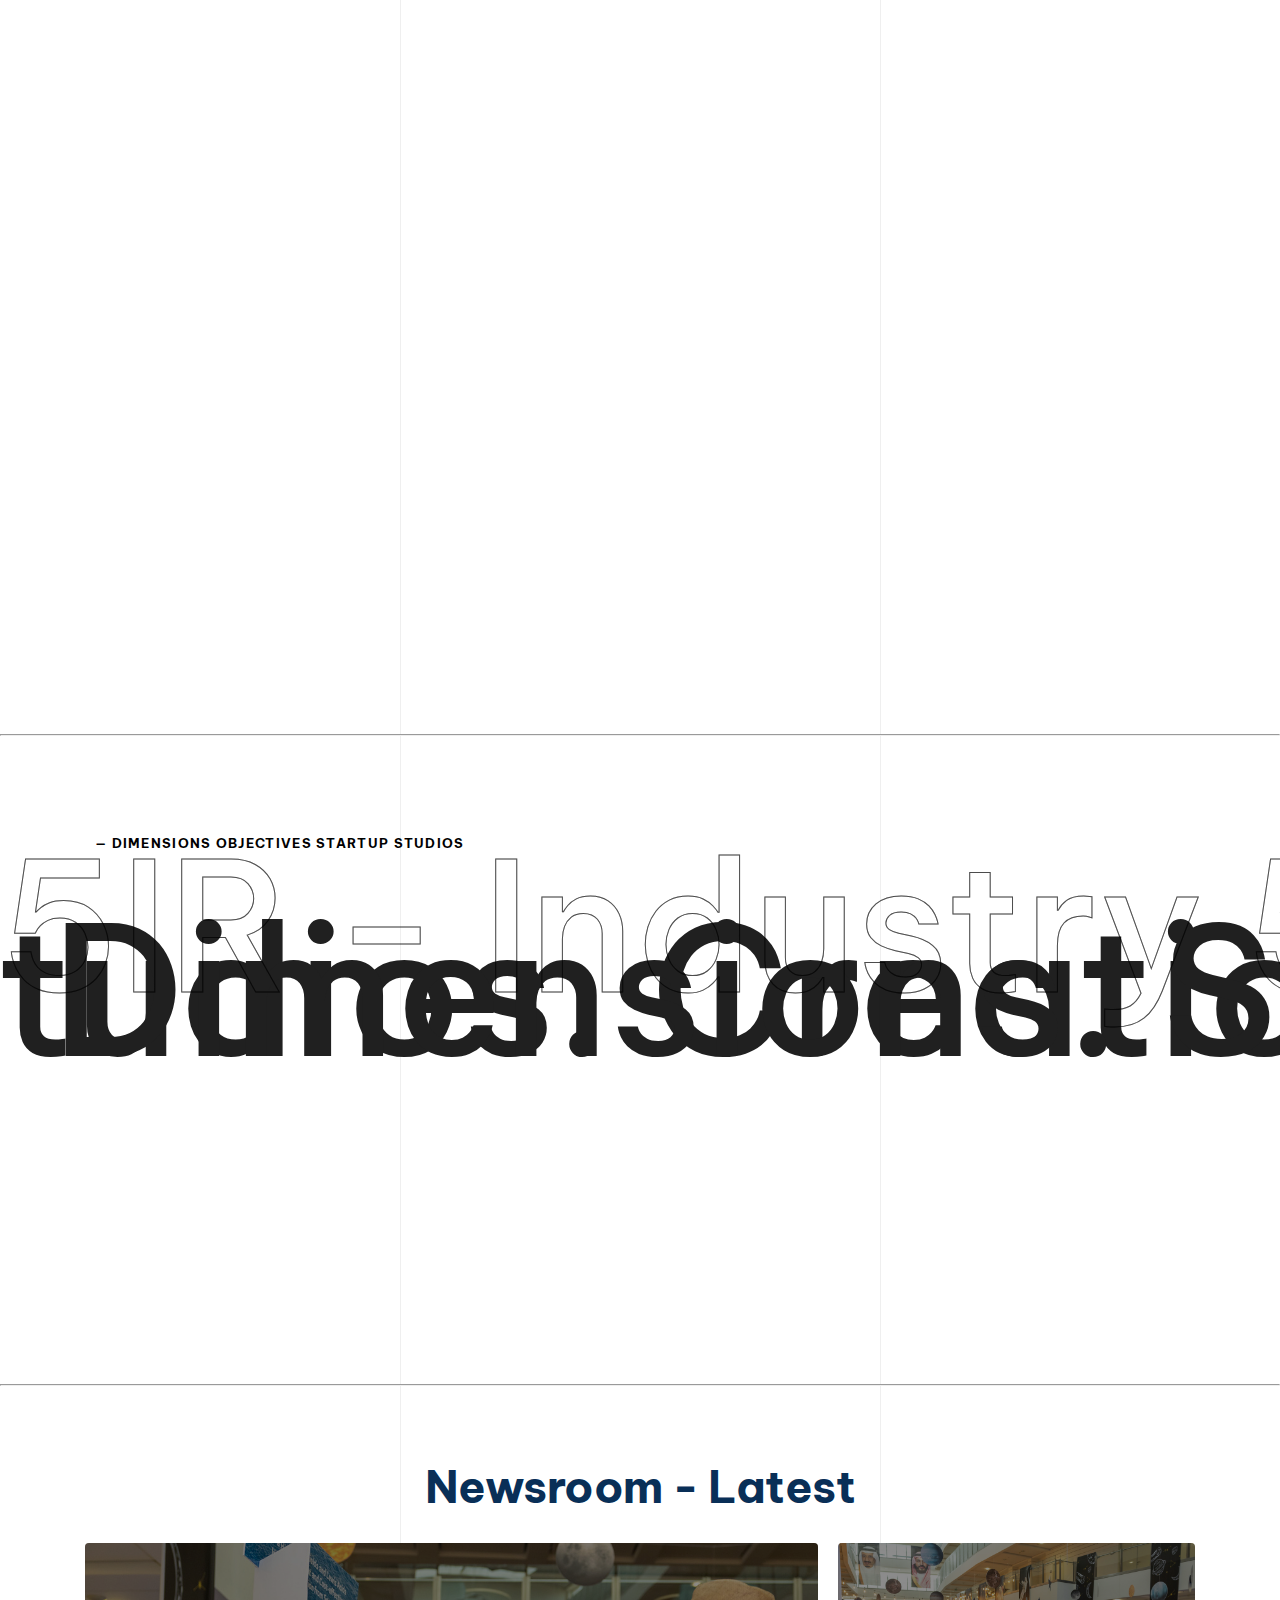
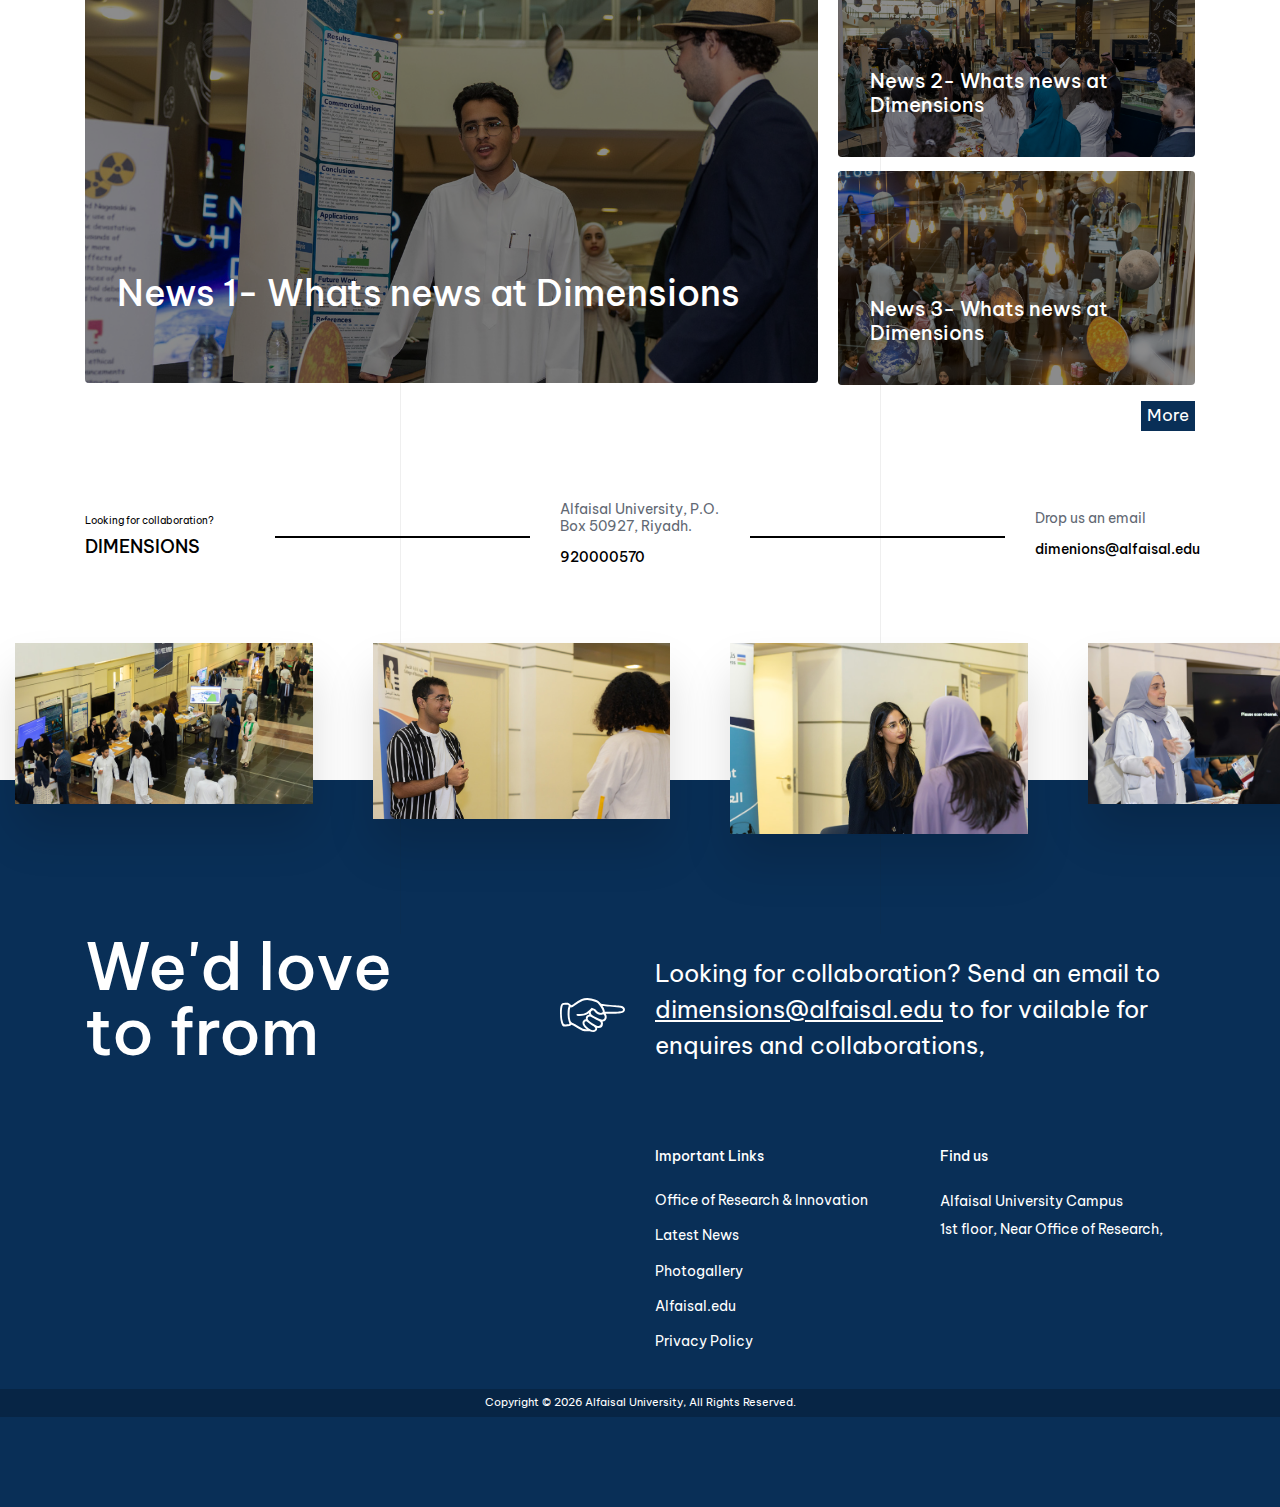
==== commit 57eea30c: "change alfaisal header button styling" ====
--- a/index.html
+++ b/index.html
@@ -153,10 +153,10 @@
 											</ul>
 										</a>
 									</li>
-									<!--alfaisal home button by AM-->
-									<span class="alfaisal-home">
-										<a href="https://www.alfaisal.edu/en/" class="btn t-white bg-secondary" >alfaisal-home</a>
-									</span>
+									<!--alfaisal home link by AM-->
+									
+									<a href="https://www.alfaisal.edu/en/" class="theme-color alfaisal-edu" >alfaisal.edu</a>
+									
 								</ul>
 							</div>
 						</div>
@@ -983,7 +983,7 @@
 								</div>
 								<!-- more button by AM-->
 								<div  class="more-btn">
-									<button class="btn t-white bg-secondary">More.... </button>
+									<button class="btn text-white bg-secondary">More </button>
 								</div>
 							</div>
 						</div>
--- a/assets/css/custom.css
+++ b/assets/css/custom.css
@@ -10,6 +10,7 @@
     padding: 10px 0;
     margin: 0;
     border: 1px solid #ddd;
+    z-index: 1;
 }
 /* Show the submenu on hover of the parent menu item */
 .menu-item:hover > .submenu {
@@ -17,6 +18,7 @@
     margin-top: 105px;
     flex-direction: column;
     flex-wrap: wrap;
+    right: 0;
 }
 /* Ensure the submenu aligns properly under the parent menu item */
 .menu-item {
@@ -99,14 +101,11 @@
 }
 
 /*style by AM */
-.alfaisal-home{
+.alfaisal-edu{
     position: absolute;
     padding:3px;
     z-index: 99;
-}
- 
-.alfaisal-home .btn{
-    padding:5px;
+    text-decoration: underline;
 }
 
 .more-btn{
@@ -117,7 +116,7 @@
     border: none;
 }
 
-.t-white{
+.text-white{
 	color:white !important;
 }
 
@@ -128,7 +127,7 @@
 	}
 }
 .theme-color{
-	color: #092f57;
+	color: #092f57 !important;
 }
 
 .f-weight-600{
@@ -136,6 +135,6 @@
 }
 
 .text-45{
-    font-size: 45px;
+    font-size: 45px !important;
 }
 
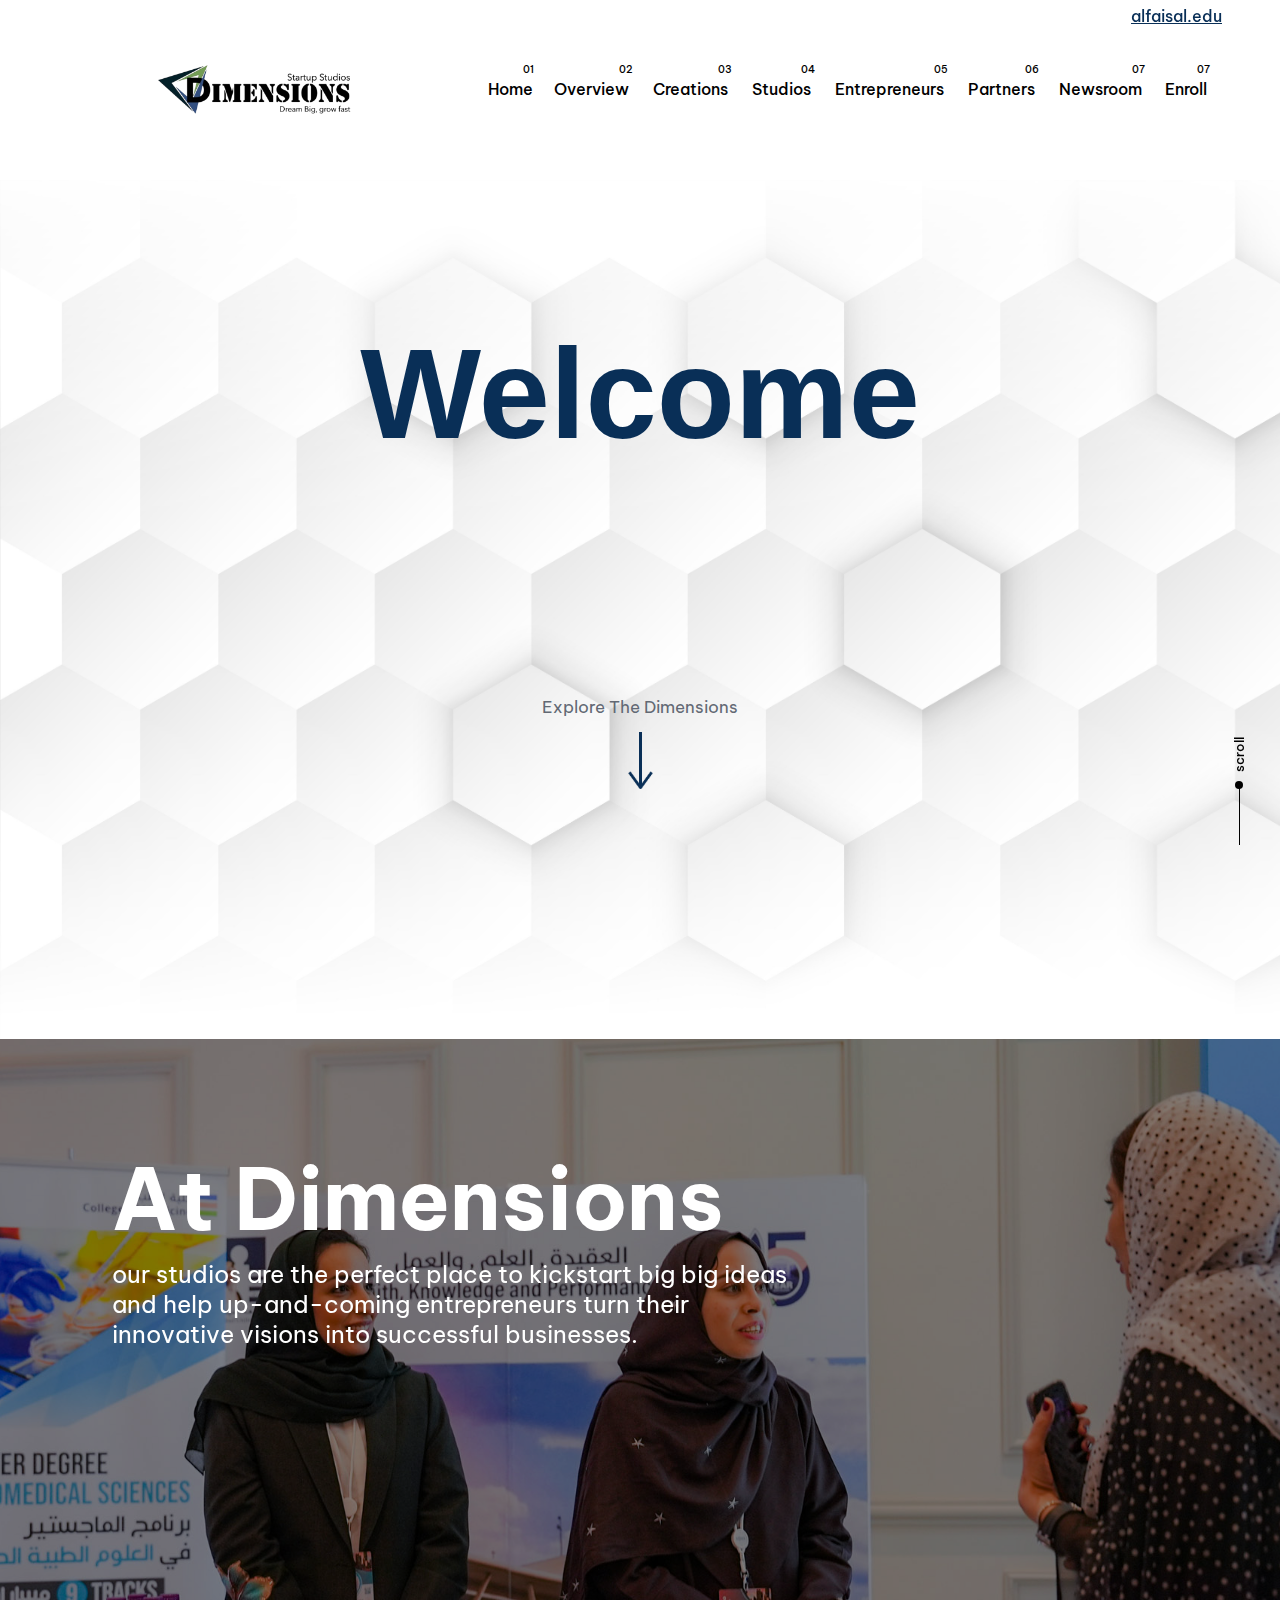
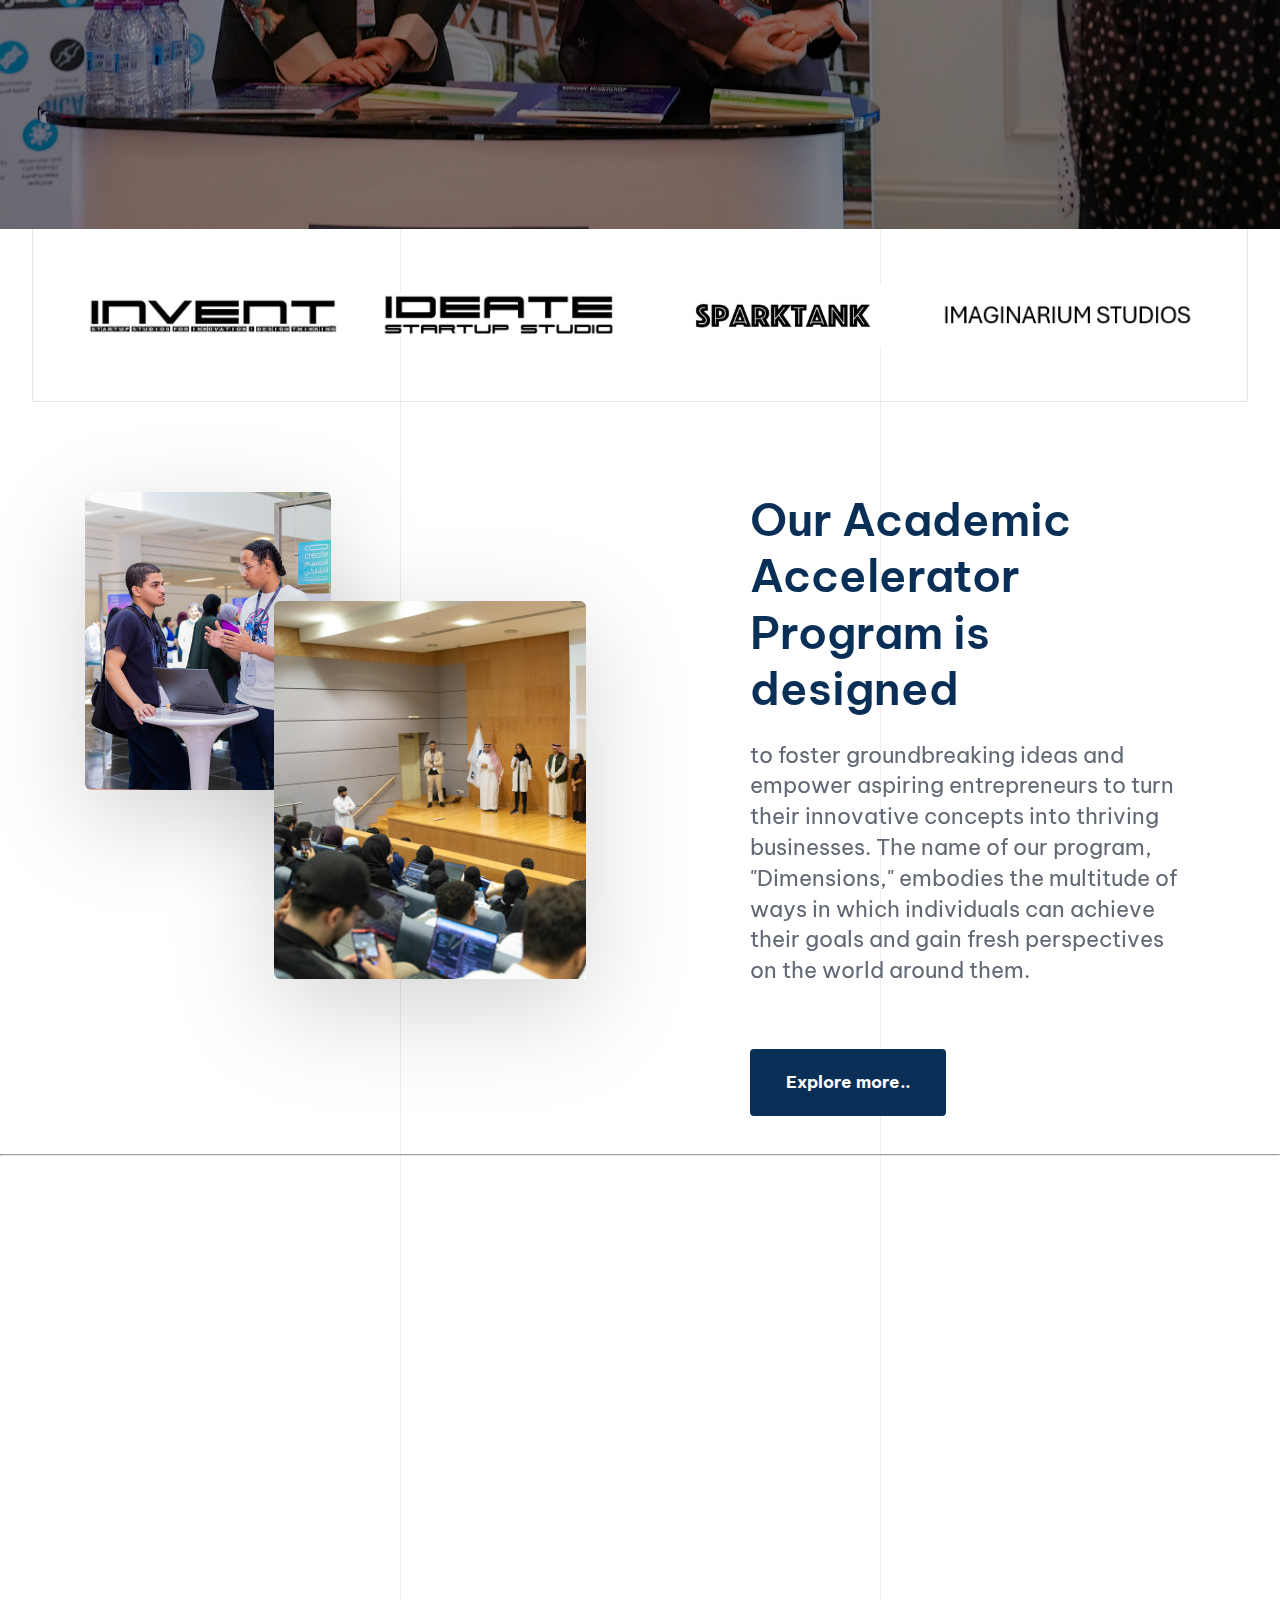
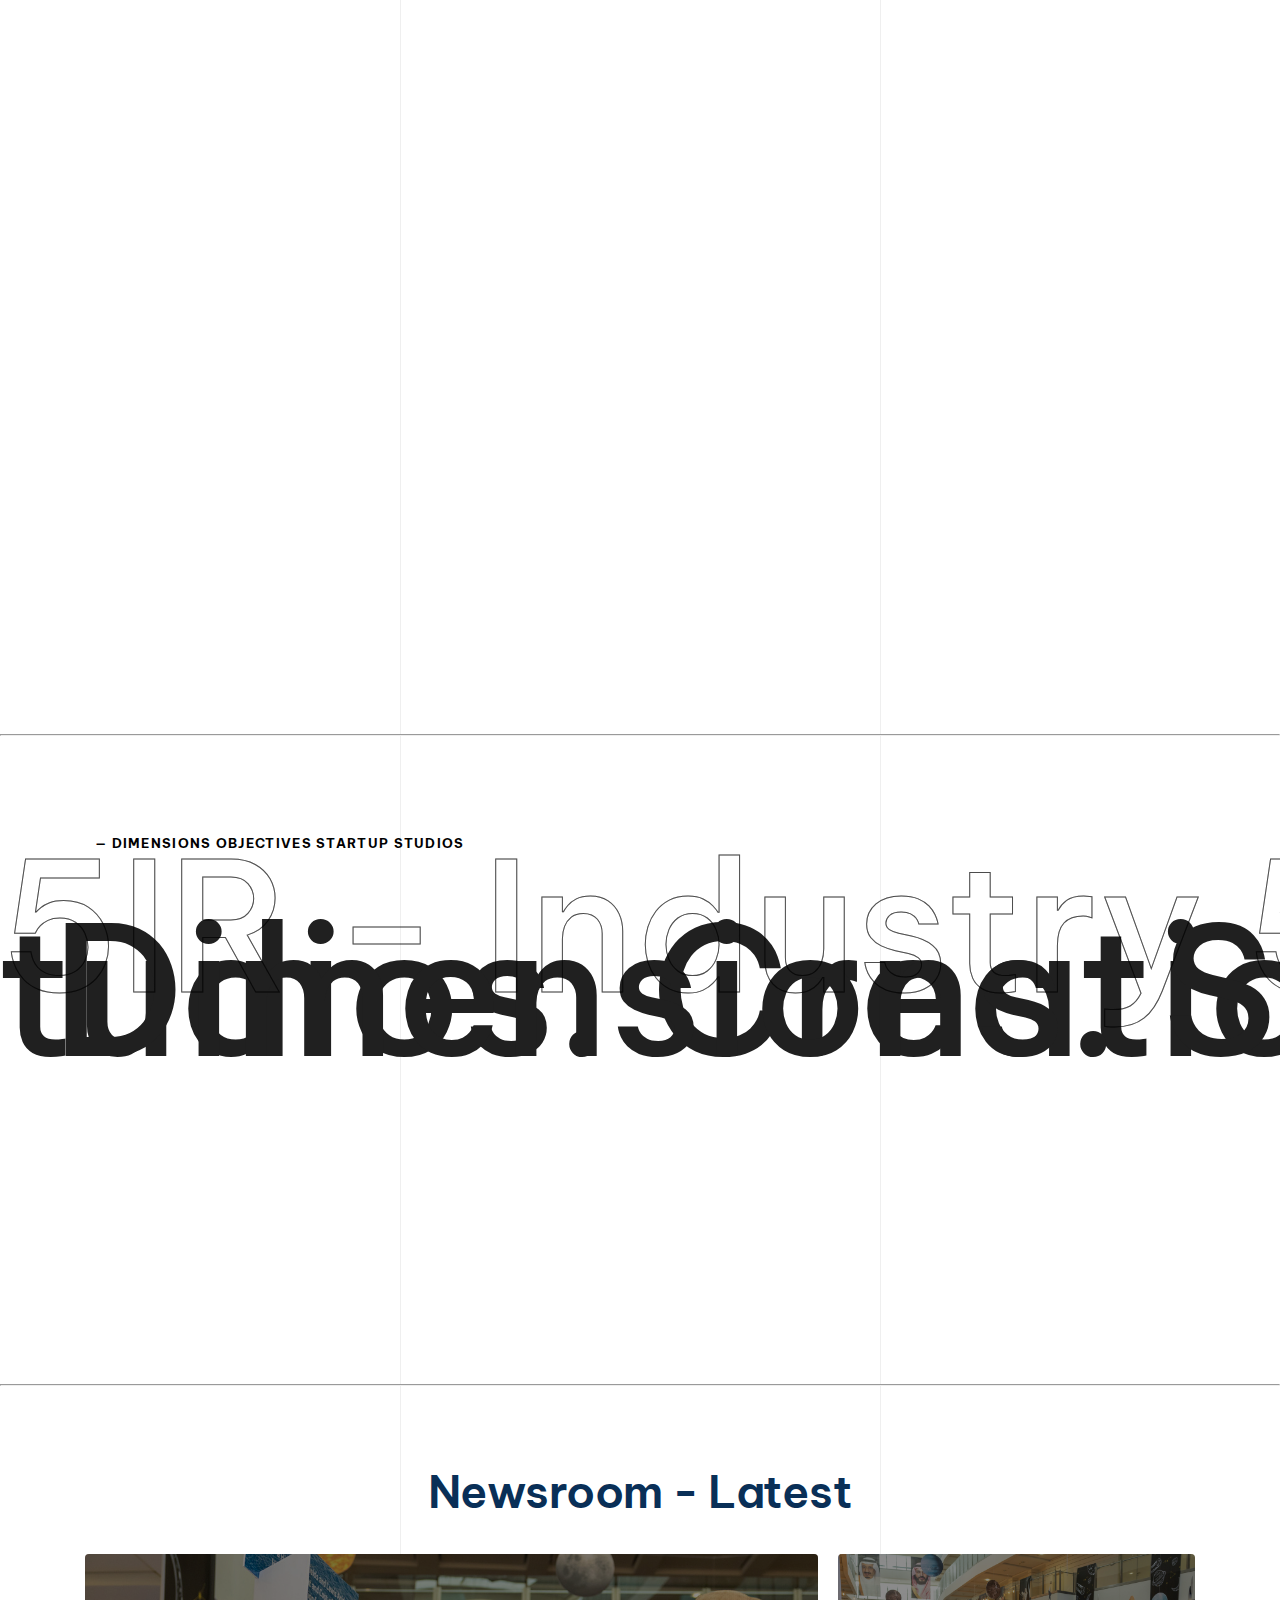
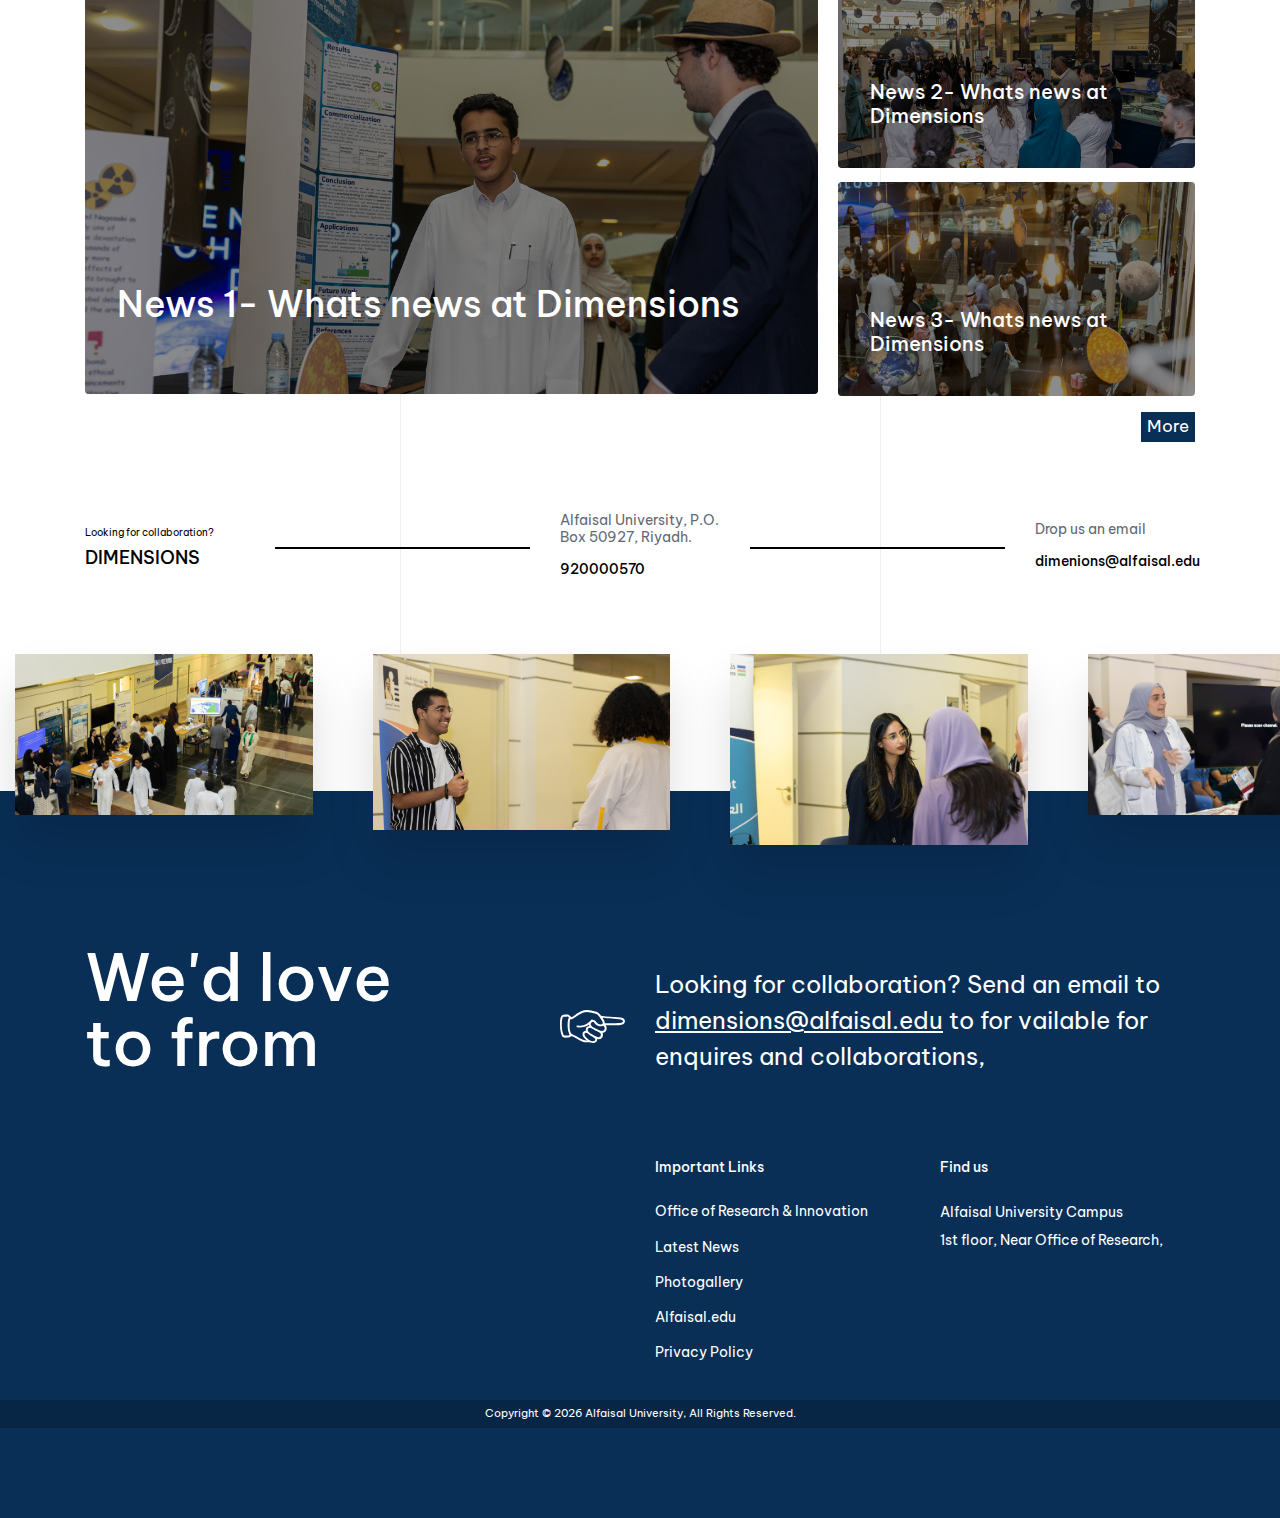
==== commit 9f55a24c: "Fixed all mobile issues" ====
--- a/index.html
+++ b/index.html
@@ -892,7 +892,7 @@
 							<div class="col col-12 text-center md:text-start">
 
 								<div class="ld-fancy-heading">
-									<h1 class="ld-fh-element mb-0/75em text-45 -tracking-0/5 theme-color">Newsroom - Latest</h1>
+									<h2 class="ld-fh-element mb-0/75em text-45 -tracking-0/5 theme-color f-weight-600">Newsroom - Latest</h2>
 								</div>
 
 
--- a/assets/css/custom.css
+++ b/assets/css/custom.css
@@ -101,6 +101,14 @@
 }
 
 /*style by AM */
+
+.text-white{
+	color:white !important;
+}
+.theme-color{
+	color: #092f57 !important;
+}
+
 .alfaisal-edu{
     position: absolute;
     padding:3px;
@@ -116,25 +124,101 @@
     border: none;
 }
 
-.text-white{
-	color:white !important;
-}
-
-/* Header Enroll cropping issue fixed by AM*/
+.f-weight-600{
+	font-weight: 600;
+}
+
+.text-45{
+    font-size: 45px !important;
+}
+
+/* To fix Header Enroll cropping issue by AM*/
 @media screen and (min-width: 1200px) and (max-width: 1500px){
 	.main-nav>li>a{
 		padding: 10px 5px !important;
 	}
 }
-.theme-color{
-	color: #092f57 !important;
-}
-
-.f-weight-600{
-	font-weight: 600;
-}
-
-.text-45{
-    font-size: 45px !important;
-}
-
+
+/* Media queries for devices with a max-width of 768px */
+@media screen and (max-width: 768px) {
+    /* Ensure tab navigation doesn't wrap */
+    .lqd-tabs-style-3 .lqd-tabs-nav {
+        flex-wrap: nowrap !important;
+    }
+
+    /* Center content within the specified container */
+    .contents {
+        text-align: center;
+    }
+
+    /* Adjust alignment for .text-start class */
+    .text-start {
+        align-items: center;
+    }
+
+    /* Reduce font size for h5 inside a specific span structure */
+    span.contents.flex.flex-col.relative.z-2 h5 {
+        font-size: 20px;
+    }
+
+    /* Reduce h1 font size on mobile devices */
+    h2.text-45 {
+        font-size: 40px !important;
+    }
+
+    /* Adjust width for .md\:w-40percent class */
+    /* .md\:w-40percent { */
+    .carousel-image .carousel-item{
+        width: 66%;
+    }
+    .text-65 {
+        font-size: 55px;
+    }
+    /*At Dimension font size fixed for mobile*/
+    .lqd-vslider-ext h2 {
+        font-size: 70px !important;
+    }
+}
+
+/* Media queries for devices with a max-width of 480px */
+@media screen and (max-width: 480px) {
+    /* Further reduce font size for h5 */
+    span.contents.flex.flex-col.relative.z-2 h5 {
+        font-size: 15px;
+    }
+
+    /* Further reduce h1 font size */
+    h2.text-45 {
+        font-size: 34px !important;
+    }
+
+    /* Reduce font size for h2 */
+    h2.text-22 {
+        font-size: 18px;
+    }
+
+    /* Adjust paragraph font sizes */
+    p.text-22 {
+        font-size: 18px;
+    }
+
+    p.text-24 {
+        font-size: 20px;
+    }
+
+    /* Adjust width for .md\:w-40percent class */
+    /* .md\:w-40percent { */
+    .carousel-image .carousel-item{
+        width: 80%;
+    }
+
+    /* Further reduce large text */
+    .text-65 {
+        font-size: 45px;
+    }
+
+    /*At Dimension font size fixed for mobile*/
+    .lqd-vslider-ext h2 {
+        font-size: 58px !important;
+    }
+}
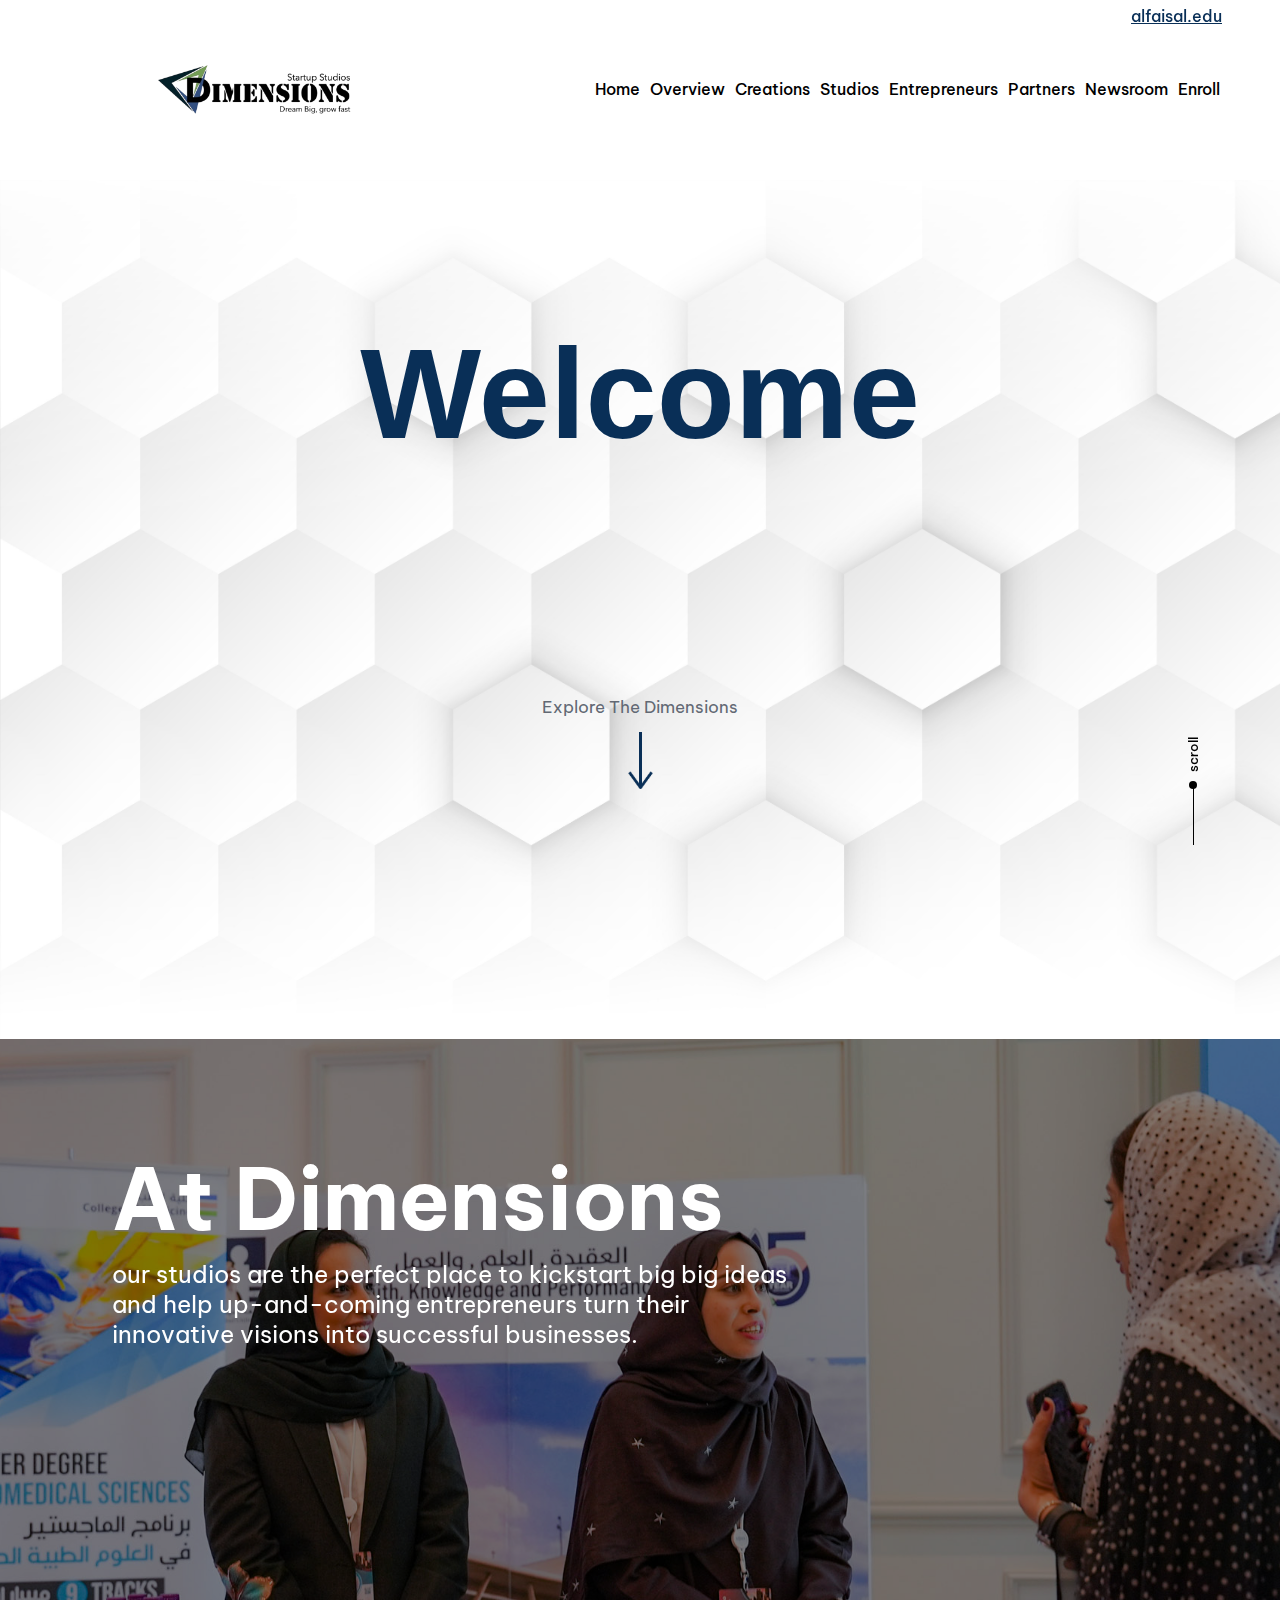
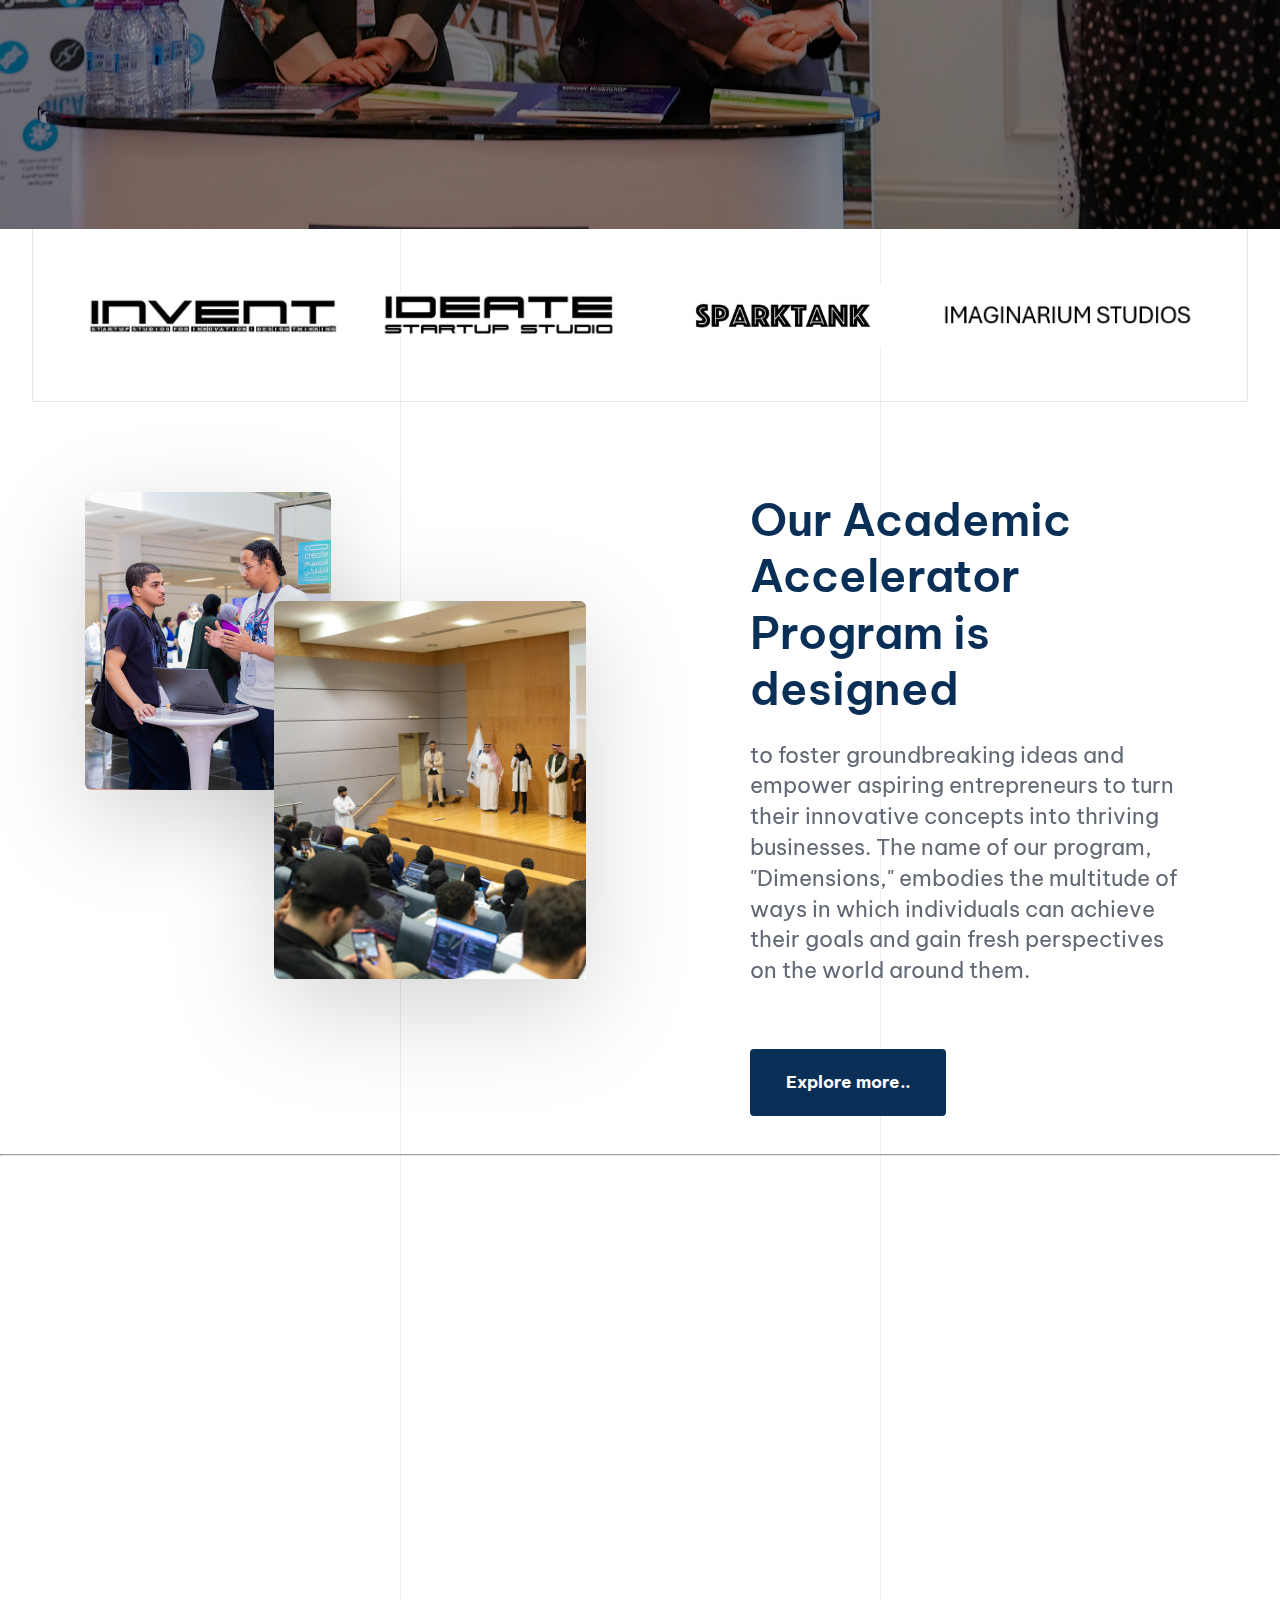
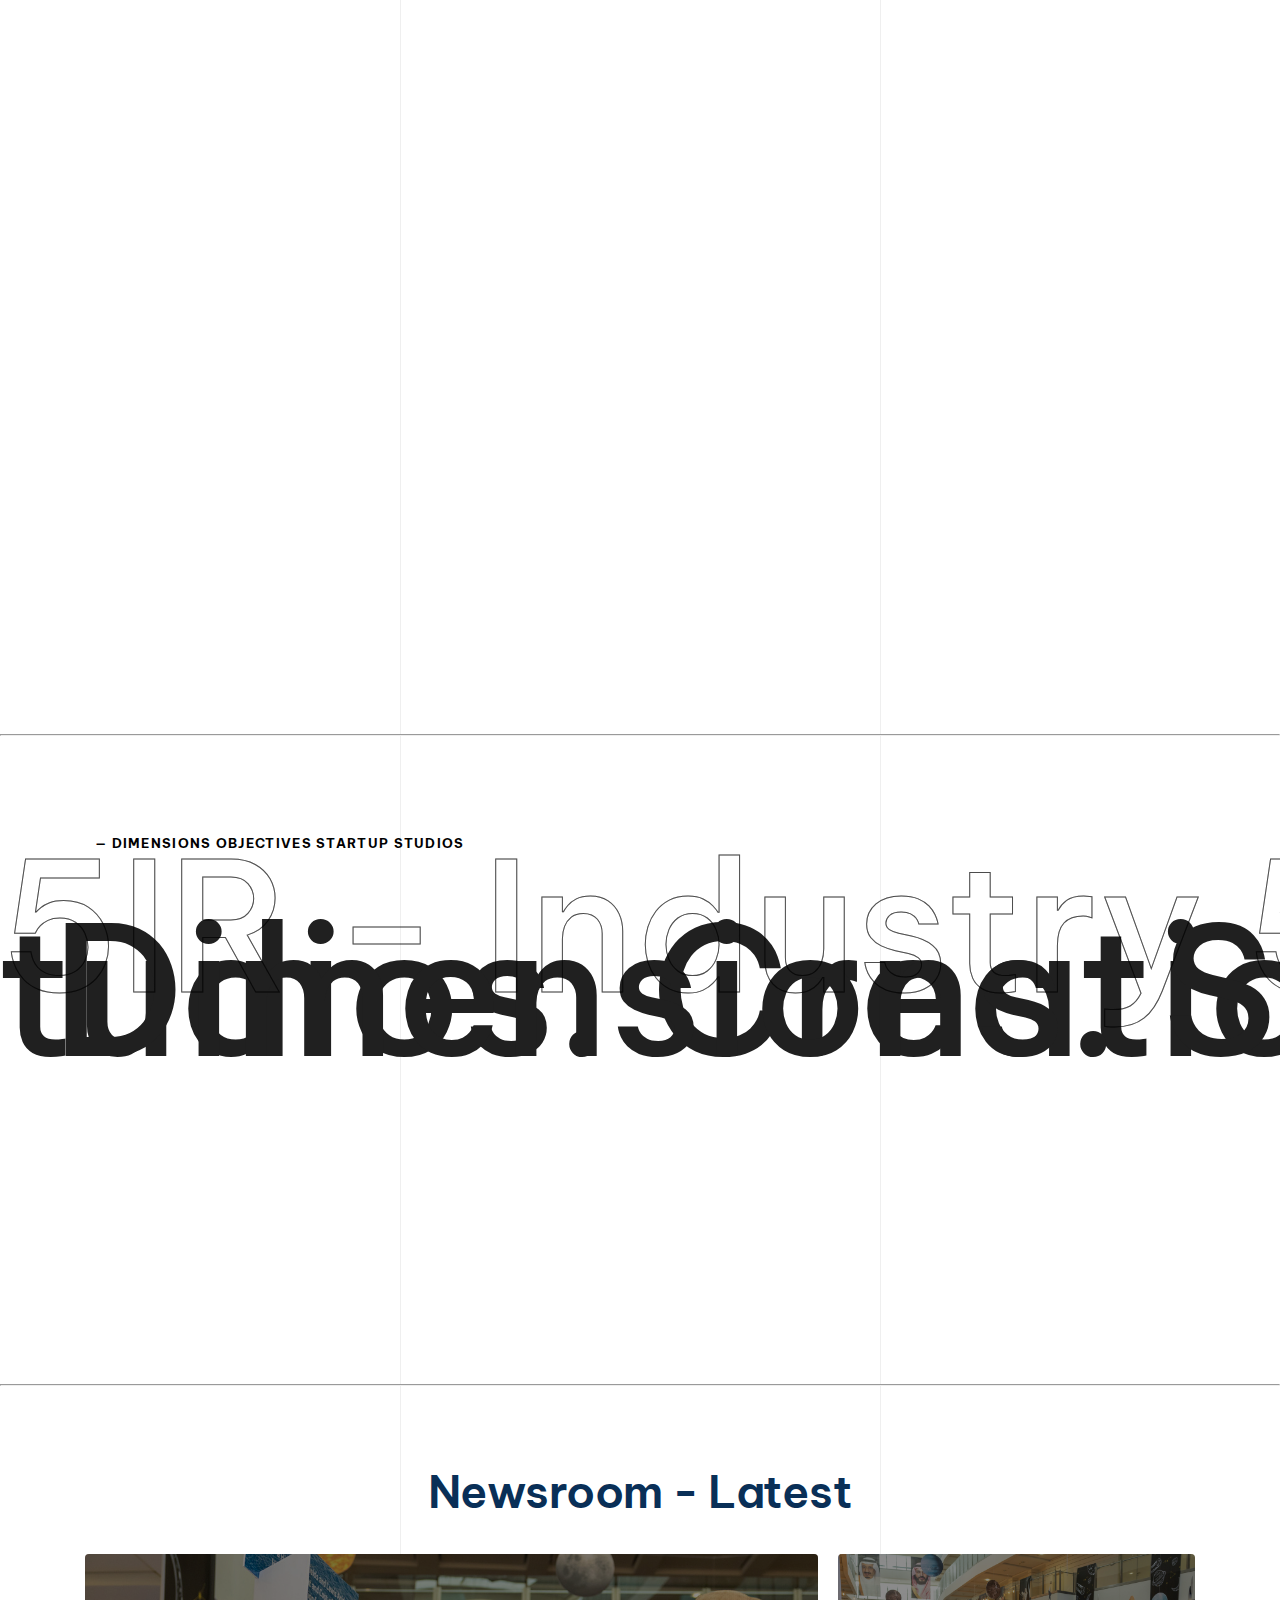
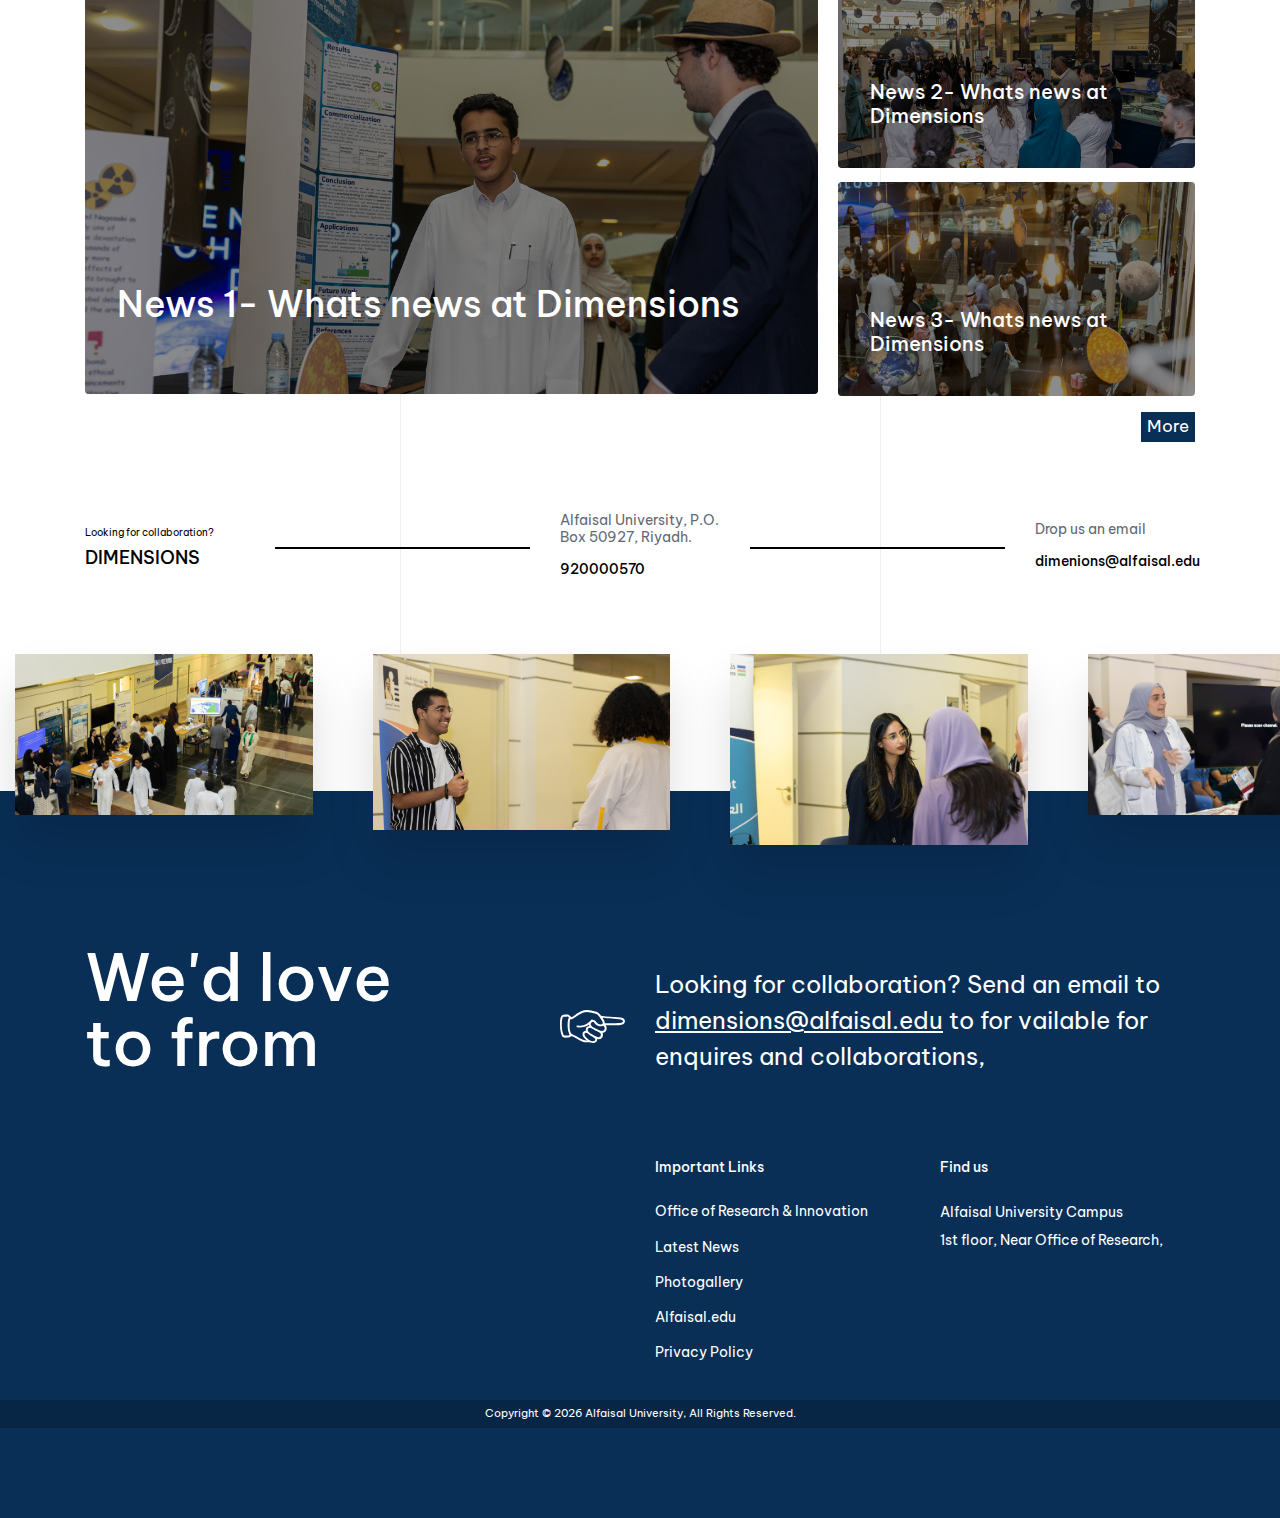
==== commit c0abec01: "some classes added and removed in header sections for menus and scroller" ====
--- a/index.html
+++ b/index.html
@@ -67,16 +67,17 @@
 									data-localscroll-options='{"itemsSelector":"> li > a", "trackWindowScroll": true }'>
 
 									<!-- Menu, Submenus and their items added by AB -->
+									  <!-- <sup> tags are commented by AB -->
 									<li class="menu-item">
-										<a href="#">
+										<a class="menu-name" href="#">
 											Home
-											<sup class="link-sup">01</sup>
+											<!-- <sup class="link-sup">01</sup> -->
 										</a>
 									</li>
 									<li class="menu-item">
-										<a href="#">
+										<a class="menu-name" href="#">
 											Overview
-											<sup class="link-sup">02</sup>
+											<!-- <sup class="link-sup">02</sup> -->
 										</a>
 										<ul class="submenu">
 											<li class="submenu-item"><a href="#">About Us</a></li>
@@ -85,9 +86,9 @@
 										</ul>
 									</li>
 									<li class="menu-item">
-										<a href="./page-asymmetric-agency-case-studies.html">
+										<a class="menu-name" href="#">
 											Creations
-											<sup class="link-sup">03</sup>
+											<!-- <sup class="link-sup">03</sup> -->
 											<ul class="submenu">
 												<li class="submenu-item"><a href="#">Portfolio</a></li>
 												<li class="submenu-item"><a href="#">Innovation Process</a></li>
@@ -95,9 +96,9 @@
 										</a>
 									</li>
 									<li class="menu-item">
-										<a href="./page-asymmetric-agency-our-approach.html">
+										<a class="menu-name" href="#">
 											Studios
-											<sup class="link-sup">04</sup>
+											<!-- <sup class="link-sup">04</sup> -->
 											<ul class="submenu">
 												<li class="submenu-item"><a href="#">INVENT Studios<a href="#"></a></li>
 												<li class="submenu-item"><a href="#">SparkTank Studios<a href="#"></a>
@@ -110,9 +111,9 @@
 										</a>
 									</li>
 									<li class="menu-item">
-										<a href="./page-asymmetric-agency-expertise.html">
+										<a class="menu-name" href="#">
 											Entrepreneurs
-											<sup class="link-sup">05</sup>
+											<!-- <sup class="link-sup">05</sup> -->
 											<ul class="submenu">
 												<li class="submenu-item"><a href="#">Student Spotlights</a></li>
 												<li class="submenu-item"><a href="#">Alumni Network</a></li>
@@ -120,9 +121,9 @@
 										</a>
 									</li>
 									<li class="menu-item">
-										<a href="#blog">
+										<a class="menu-name" href="#">
 											Partners
-											<sup class="link-sup">06</sup>
+											<!-- <sup class="link-sup">06</sup> -->
 											<ul class="submenu">
 												<li class="submenu-item"><a href="#">Partners</a></li>
 												<li class="submenu-item"><a href="#">Community Engagement</a></li>
@@ -131,9 +132,9 @@
 										</a>
 									</li>
 									<li class="menu-item">
-										<a href="#site-footer">
+										<a class="menu-name" href="#">
 											Newsroom
-											<sup class="link-sup">07</sup>
+											<!-- <sup class="link-sup">07</sup> -->
 											<ul class="submenu">
 												<li class="submenu-item"><a href="#">Announcements</a></li>
 												<li class="submenu-item"><a href="#">Events</a></li>
@@ -142,9 +143,9 @@
 										</a>
 									</li>
 									<li class="menu-item">
-										<a href="#site-footer">
+										<a class="menu-name" href="#">
 											Enroll
-											<sup class="link-sup">07</sup>
+											<!-- <sup class="link-sup">07</sup> -->
 											<ul class="submenu">
 												<li class="submenu-item"><a href="#">Application Process</a></li>
 												<li class="submenu-item"><a href="#">Programs Offered</a></li>
@@ -165,7 +166,8 @@
 				</div>
 			</div>
 			<!-- "lqd-stickybar-left" changed to "lqd-stickybar-right" by AB -->
-			<div class="lqd-stickybar-wrap lqd-stickybar-right link-black link-medium pt-15 pl-20 lg:hidden">
+					<!-- Class "right-scroller" added and "pl-20" removed by AB -->
+			<div class="lqd-stickybar-wrap lqd-stickybar-right link-black link-medium pt-15 lg:hidden  right-scroller">
 				<div class="lqd-stickybar w-full h-full relative vertical-lr overflow-visible flex justify-between">
 					<!-- "d-none added by AB" -->
 					<div class="d-none flex items-center justify-center">
@@ -287,7 +289,8 @@
 							<p class="font-medium" data-lqd-interactive-color="true">dimensions@alfaisal.edu</p>
 						</div>
 					</div>
-					<div class="flex flex-grow-1 items-center justify-start rotate-180">
+					<!-- class "items-center" replaced by "item-end" by AB-->
+					<div class="flex flex-grow-1 items-end justify-start rotate-180">
 						<div class="lqd-active-row-light header-module-rotate py-10">
 							<div class="lqd-scrl-indc lqd-scrl-indc-style-dot mx-auto flex whitespace-nowrap align-self-end"
 								data-lqd-scroll-indicator="true">
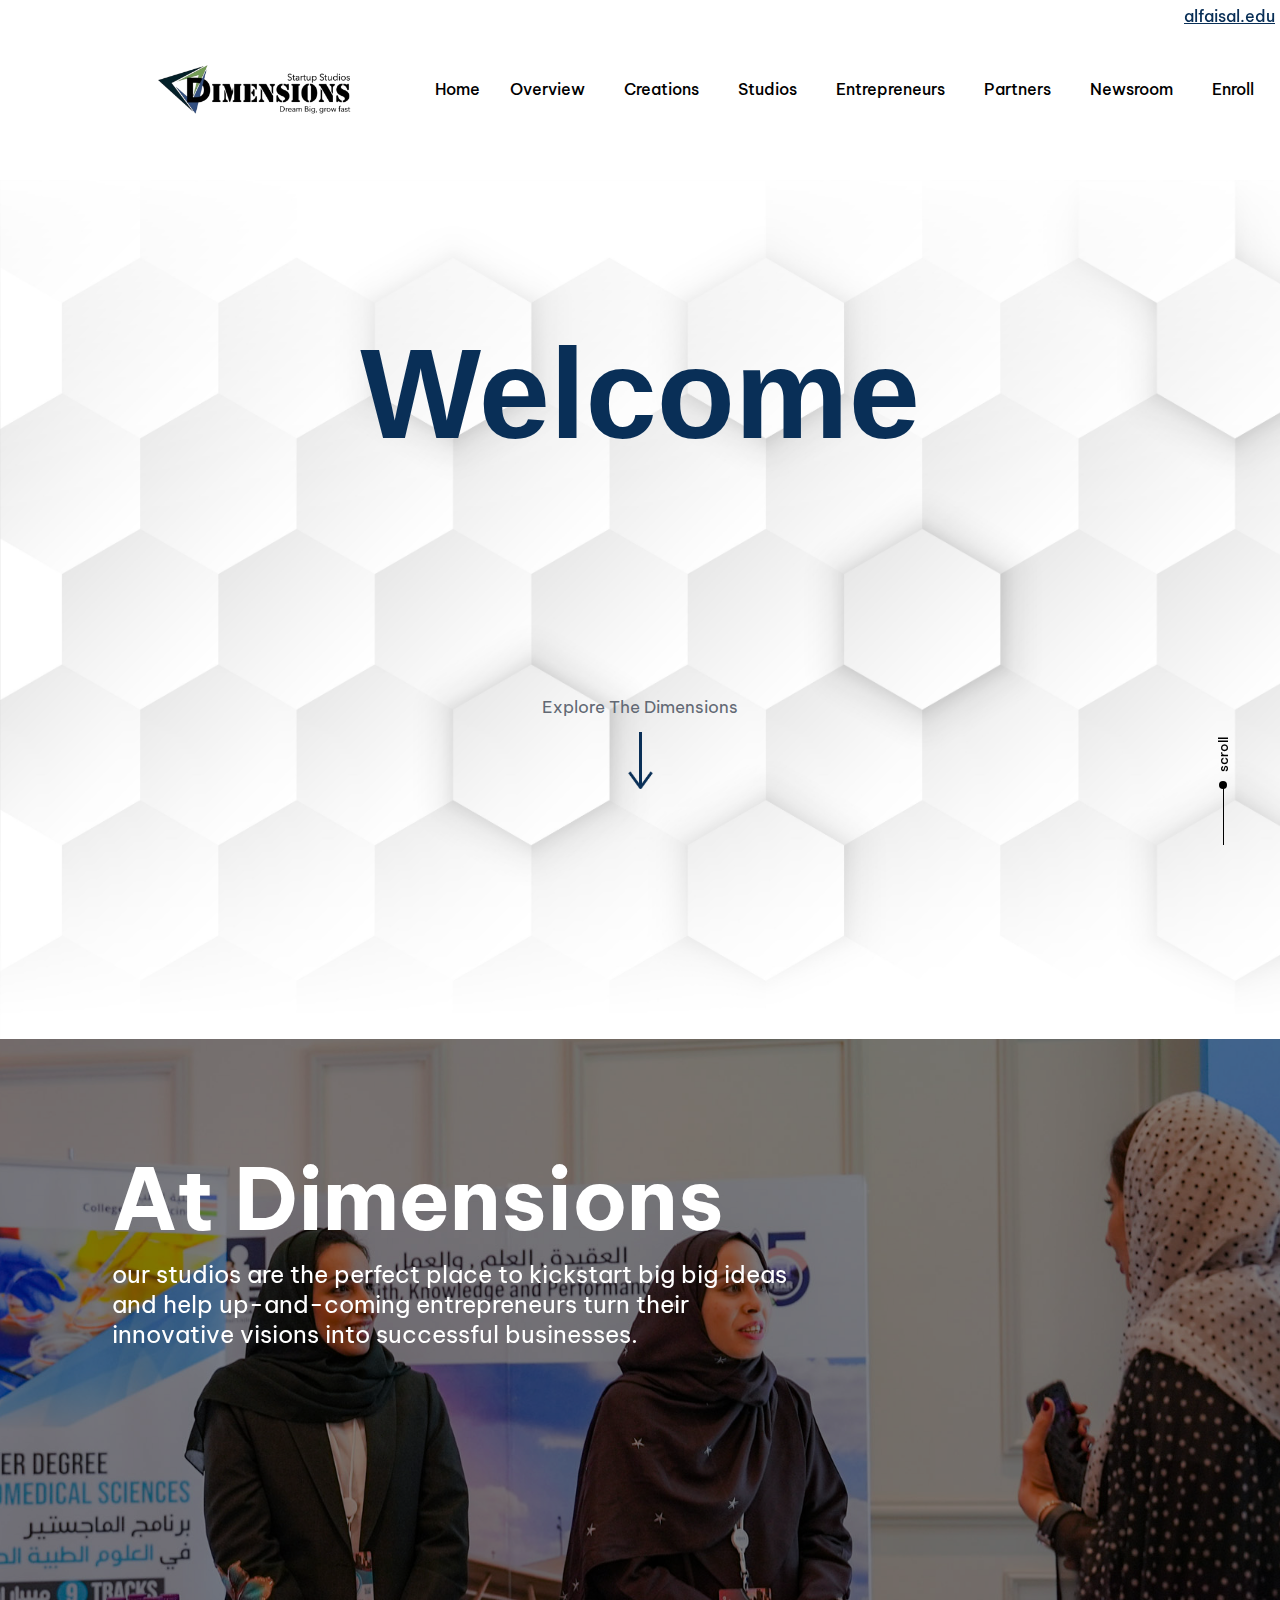
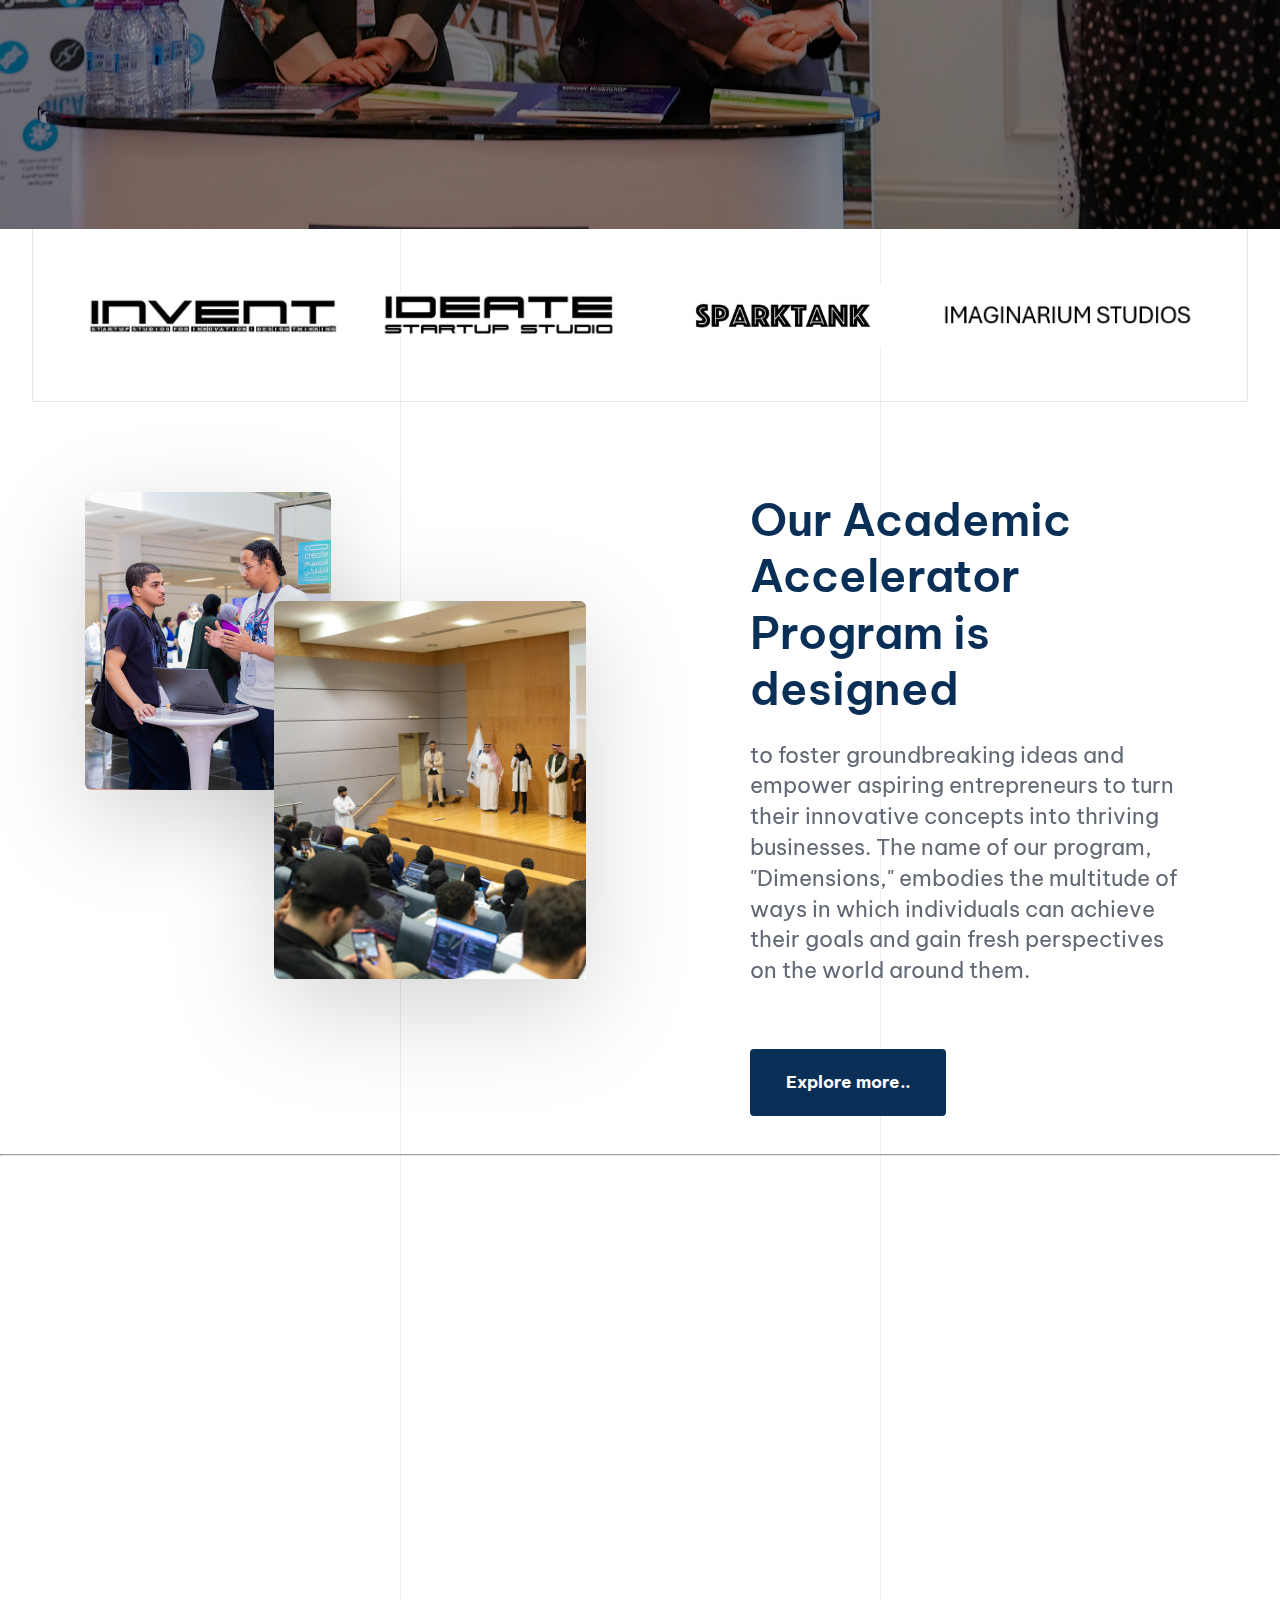
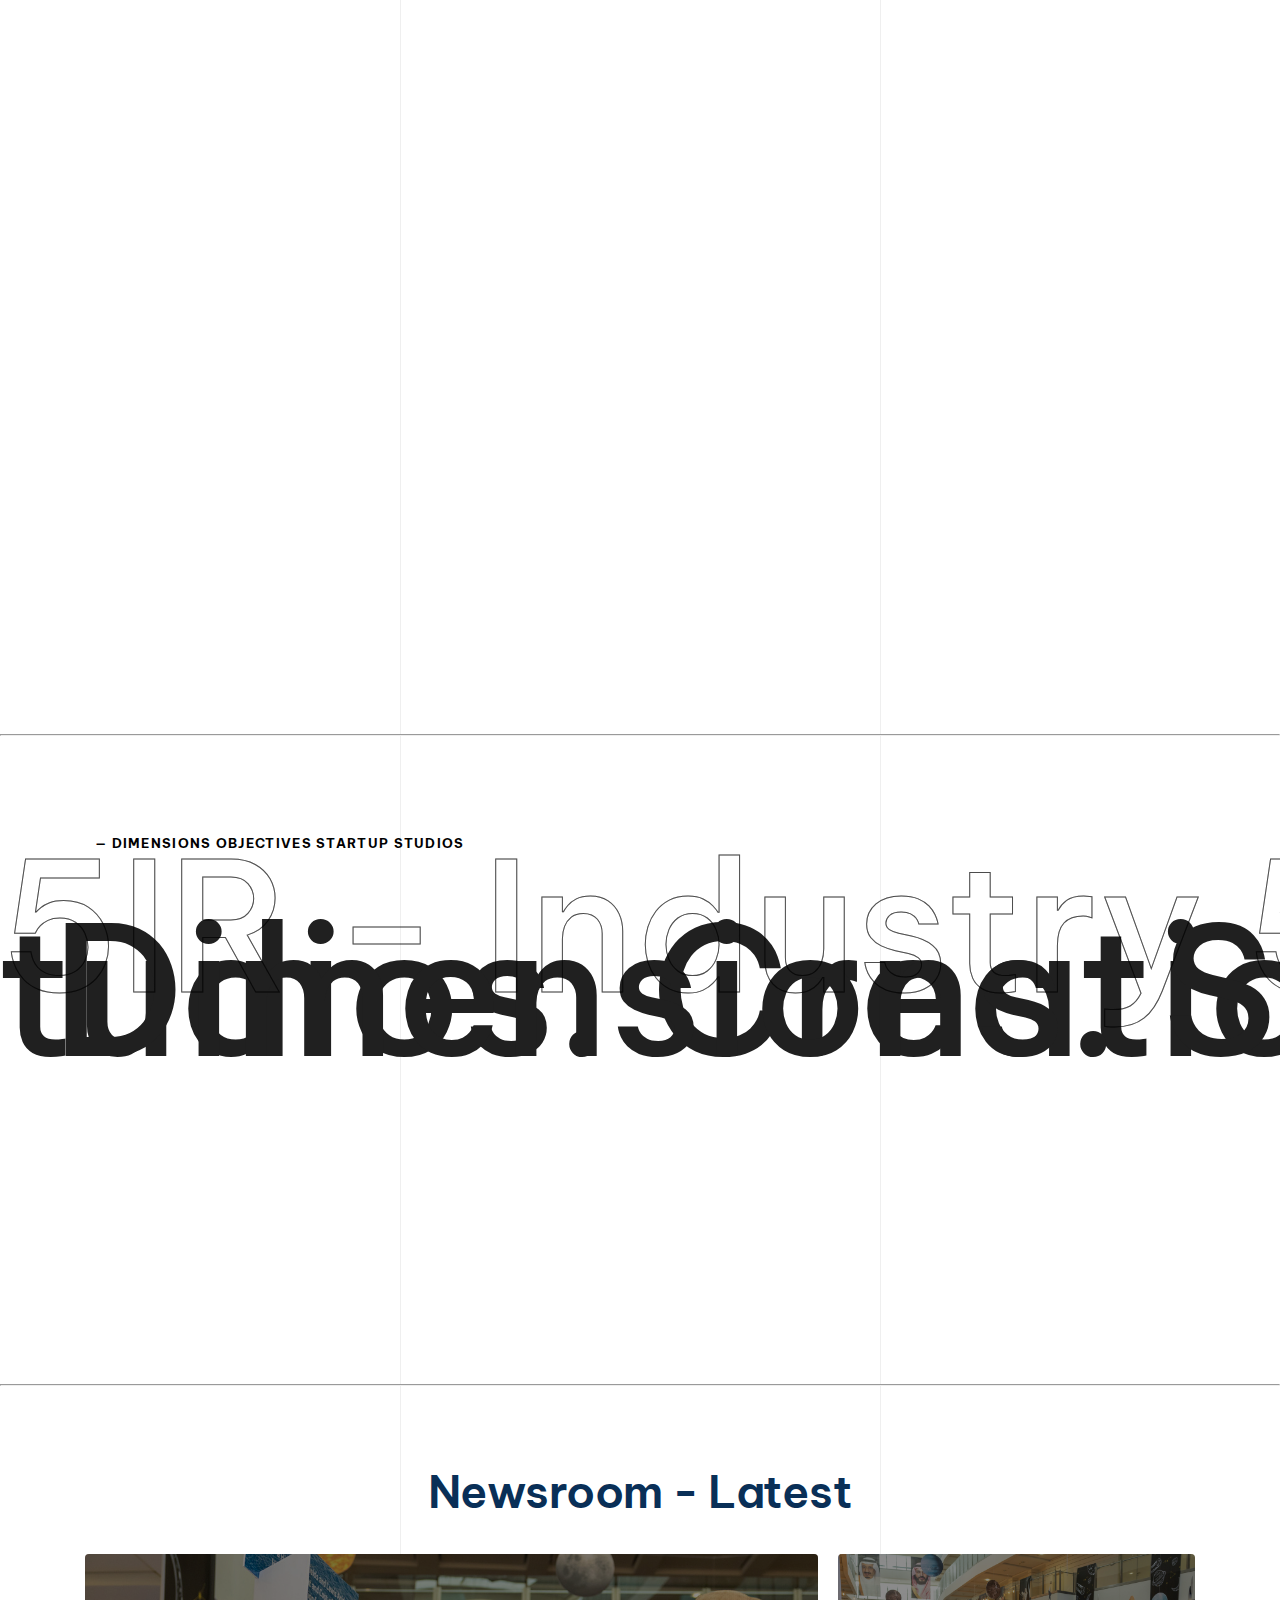
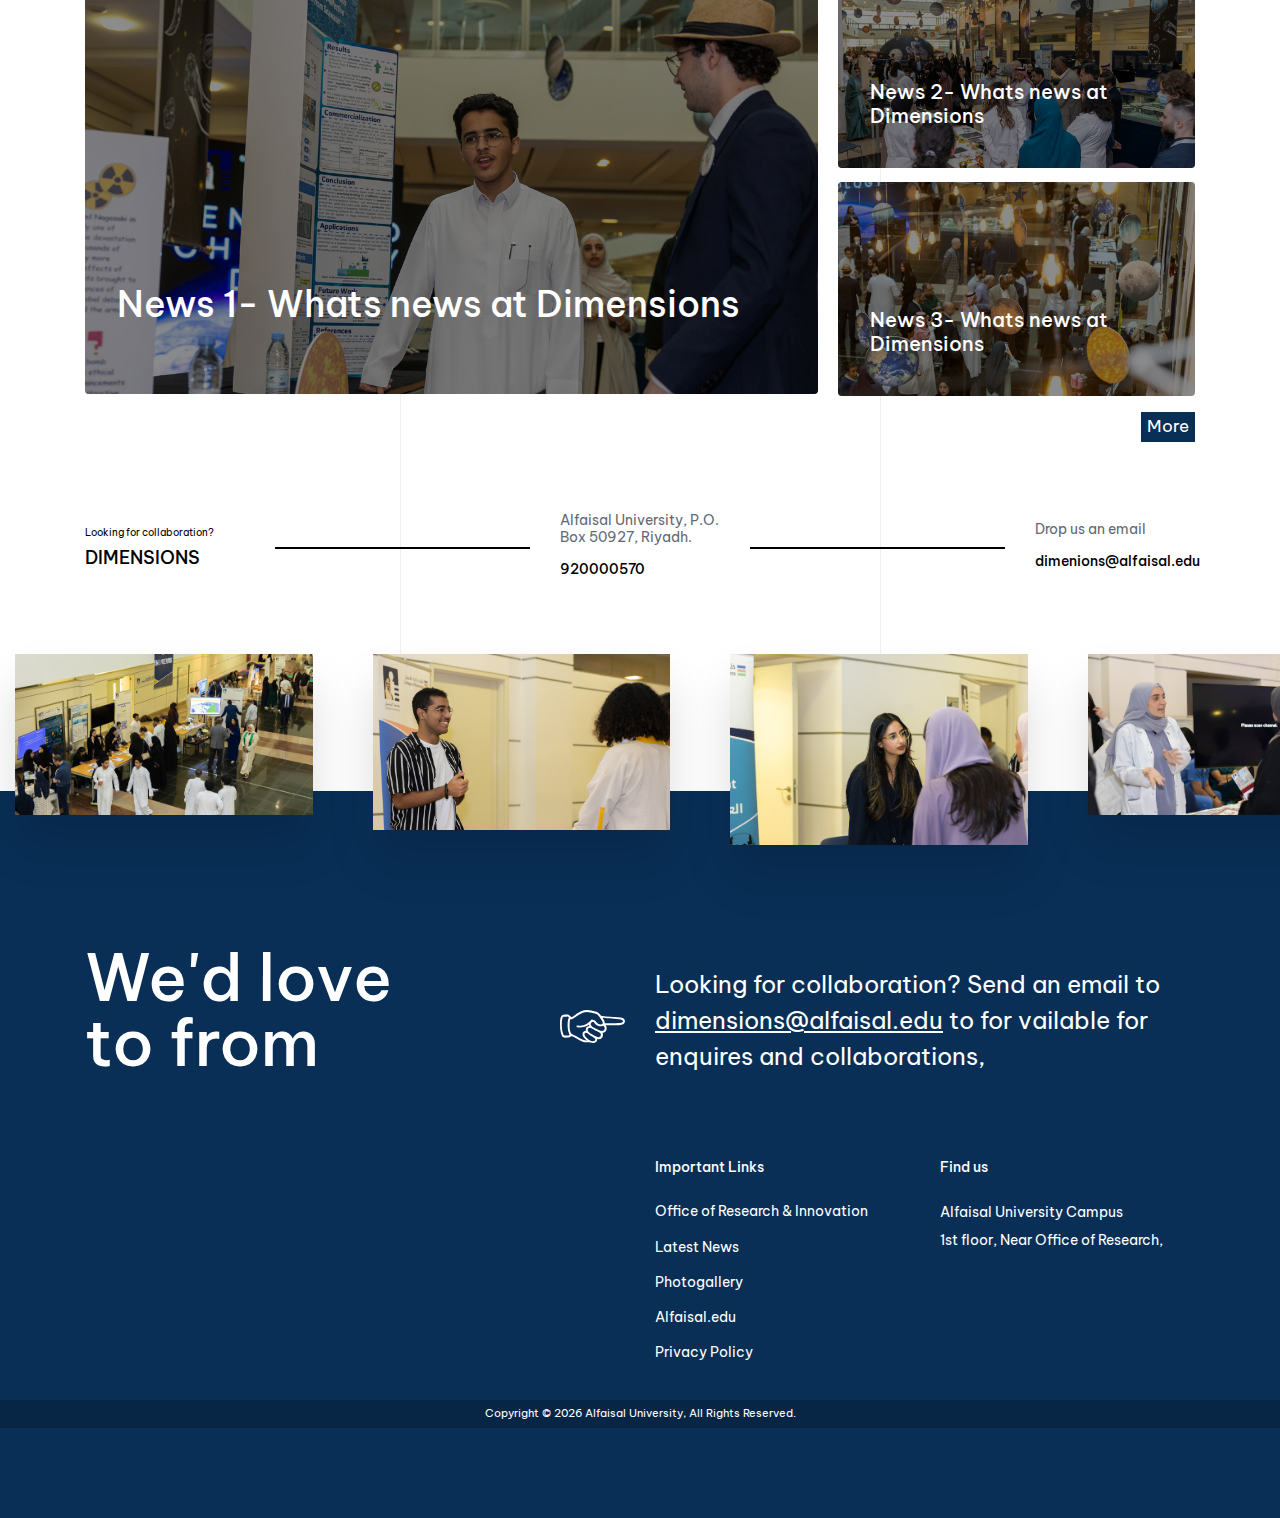
==== commit 01219244: "minor changes, added by AM" ====
--- a/index.html
+++ b/index.html
@@ -154,7 +154,7 @@
 											</ul>
 										</a>
 									</li>
-									<!--alfaisal home link by AM-->
+									<!--alfaisal home link added by AM-->
 									
 									<a href="https://www.alfaisal.edu/en/" class="theme-color alfaisal-edu" >alfaisal.edu</a>
 									
@@ -627,10 +627,10 @@
 							</div>
 							<div class="col col-xl-5 col-lg-6 col-12 offset-xl-1">
 								<div class="w-full flex flex-col items-start module-content">
-									<!--Added text-45 class by AM-->
+									<!--Added text-45 class added by AM-->
 									<h2 class="ld-fh-element mb-0/5em inline-block relative theme-color f-weight-600 text-45" >
 										Our Academic Accelerator Program is designed </h2>
-										<!--Changed text-20 class to text-22 by AM-->
+										<!--Changed text-20 class to text-22 added by AM-->
 									<p class="ld-fh-element mb-1/5em inline-block relative leading-1/4em text-22">to
 										foster groundbreaking ideas and empower aspiring entrepreneurs to turn their
 										innovative concepts into thriving businesses. The name of our program,
@@ -669,7 +669,7 @@
 					<div class="container">
 						<div class="row justify-between">
 							<div class="col col-12 col-md-6 col-lg-4 animation-element">
-								<!--Added text-45 class by AM-->
+								<!--Added text-45 class added by AM-->
 								<h2 class="ld-fh-element mb-0/5em theme-color text-45"> Our approach to creation.</h2>
 							</div>
 							<div class="col col-12 col-md-6 col-lg-4 animation-element">
@@ -703,7 +703,7 @@
 								<div class="container-fluid py-35 border-bottom border-black-20">
 									<div class="row items-center">
 										<div class="col col-12 col-md-4 animation-element">
-											<!--Changed class text-48 to text-45 by AM-->
+											<!--Changed class text-48 to text-45 added by AM-->
 											<h2 class="ld-fh-element mb-0 text-45 font-normal module-title theme-color"
 												style="font-weight:600;"> INVENT Studios </h2>
 										</div>
@@ -721,7 +721,7 @@
 								<div class="container-fluid py-35 border-bottom border-black-20">
 									<div class="row items-center">
 										<div class="col col-12 col-md-4 animation-element">
-											<!--Changed class text-48 to text-45 by AM-->
+											<!--Changed class text-48 to text-45 added by AM-->
 											<h2 class="ld-fh-element mb-0 text-45 font-normal module-title theme-color"
 												style="font-weight: 600; "> SparkTank Studios </h2>
 										</div>
@@ -738,7 +738,7 @@
 								<div class="container-fluid py-35 border-bottom border-black-20">
 									<div class="row items-center">
 										<div class="col col-12 col-md-4 animation-element">
-											<!--Changed class text-48 to text-45 by AM-->
+											<!--Changed class text-48 to text-45 added by AM-->
 											<h2 class="ld-fh-element mb-0 text-45 font-normal module-title theme-color"
 												style="font-weight: 600; ">IMAGINARIUM Studios </h2>
 										</div>
@@ -758,7 +758,7 @@
 								<div class="container-fluid py-35 border-bottom border-black-20">
 									<div class="row items-center">
 										<div class="col col-12 col-md-4 animation-element">
-											<!--Changed class text-48 to text-45 by AM-->
+											<!--Changed class text-48 to text-45 added by AM-->
 											<h2 class="ld-fh-element mb-0 text-45 font-normal module-title theme-color"
 												style="font-weight: 600;">Space Evolution </h2>
 										</div>
@@ -984,7 +984,7 @@
 										</div>
 									</div>
 								</div>
-								<!-- more button by AM-->
+								<!-- more button added by AM-->
 								<div  class="more-btn">
 									<button class="btn text-white bg-secondary">More </button>
 								</div>
--- a/assets/css/custom.css
+++ b/assets/css/custom.css
@@ -1,3 +1,7 @@
+html{
+    scroll-behavior: smooth;
+}
+
 /* ================================
    Main Navigation
    ================================ */
@@ -20,9 +24,28 @@
     flex-wrap: wrap;
     right: 0;
 }
+
+.menu-item:not(:first-child) > a::after {
+    content: "";
+    display: inline-block;
+    margin-left: 6px;
+    width: 12px;
+    height: 12px;
+    background-image: url('../images/arrow-down-sign-to-navigate.png'); /* path to down arrow image */
+    background-size: contain;
+    background-repeat: no-repeat;
+    transition: transform 0.3s ease;
+}
+
+.menu-item:not(:first-child):hover > a::after {
+    transform: rotate(180deg); /* rotate arrow 180 degrees on hover */
+}
+
 /* Ensure the submenu aligns properly under the parent menu item */
 .menu-item {
     position: relative;
+    justify-content: center;
+    flex-direction: row !important;
 }
 /* Style submenu items */
 .submenu-item {
@@ -77,6 +100,20 @@
     height: 90px;
     width: 250px;
 }
+
+ul.main-nav > li.menu-item > a {
+    padding: 20px;
+}
+
+.right-scroller {
+    width: 70px;
+}
+
+/* Banner section on Homepage */
+#banner {
+    scroll-margin-top: 180px;
+}
+
 /* ================================
    Media Queries
    ================================ */
@@ -85,6 +122,24 @@
     /* Hide vslider menu link inside the banner */
     #banner .lqd-vslider-menu .lqd-webgl-slideshow-link {
         display: none;
+    }
+
+    /* Footer Carousel */
+    body.page-about section.lqd-section.carousel-image {
+        margin-top: -11%;
+        bottom: -210px;
+    }
+
+    body.page-about footer.main-footer .module-top {
+        padding-top: 3% !important;
+    }
+}
+
+@media screen and (min-width: 992px) and (max-width: 1500px){
+    .menu-item:not(:first-child) > a::after {
+        margin-left: 3px;
+        width: 6px;
+        height: 6px;
     }
 }
 /* CSS for small devices (width <= 767px) */
@@ -133,9 +188,9 @@
 }
 
 /* To fix Header Enroll cropping issue by AM*/
-@media screen and (min-width: 1200px) and (max-width: 1500px){
+@media screen and (min-width: 992px) and (max-width: 1500px){
 	.main-nav>li>a{
-		padding: 10px 5px !important;
+		padding: 0px 15px !important;
 	}
 }
 
